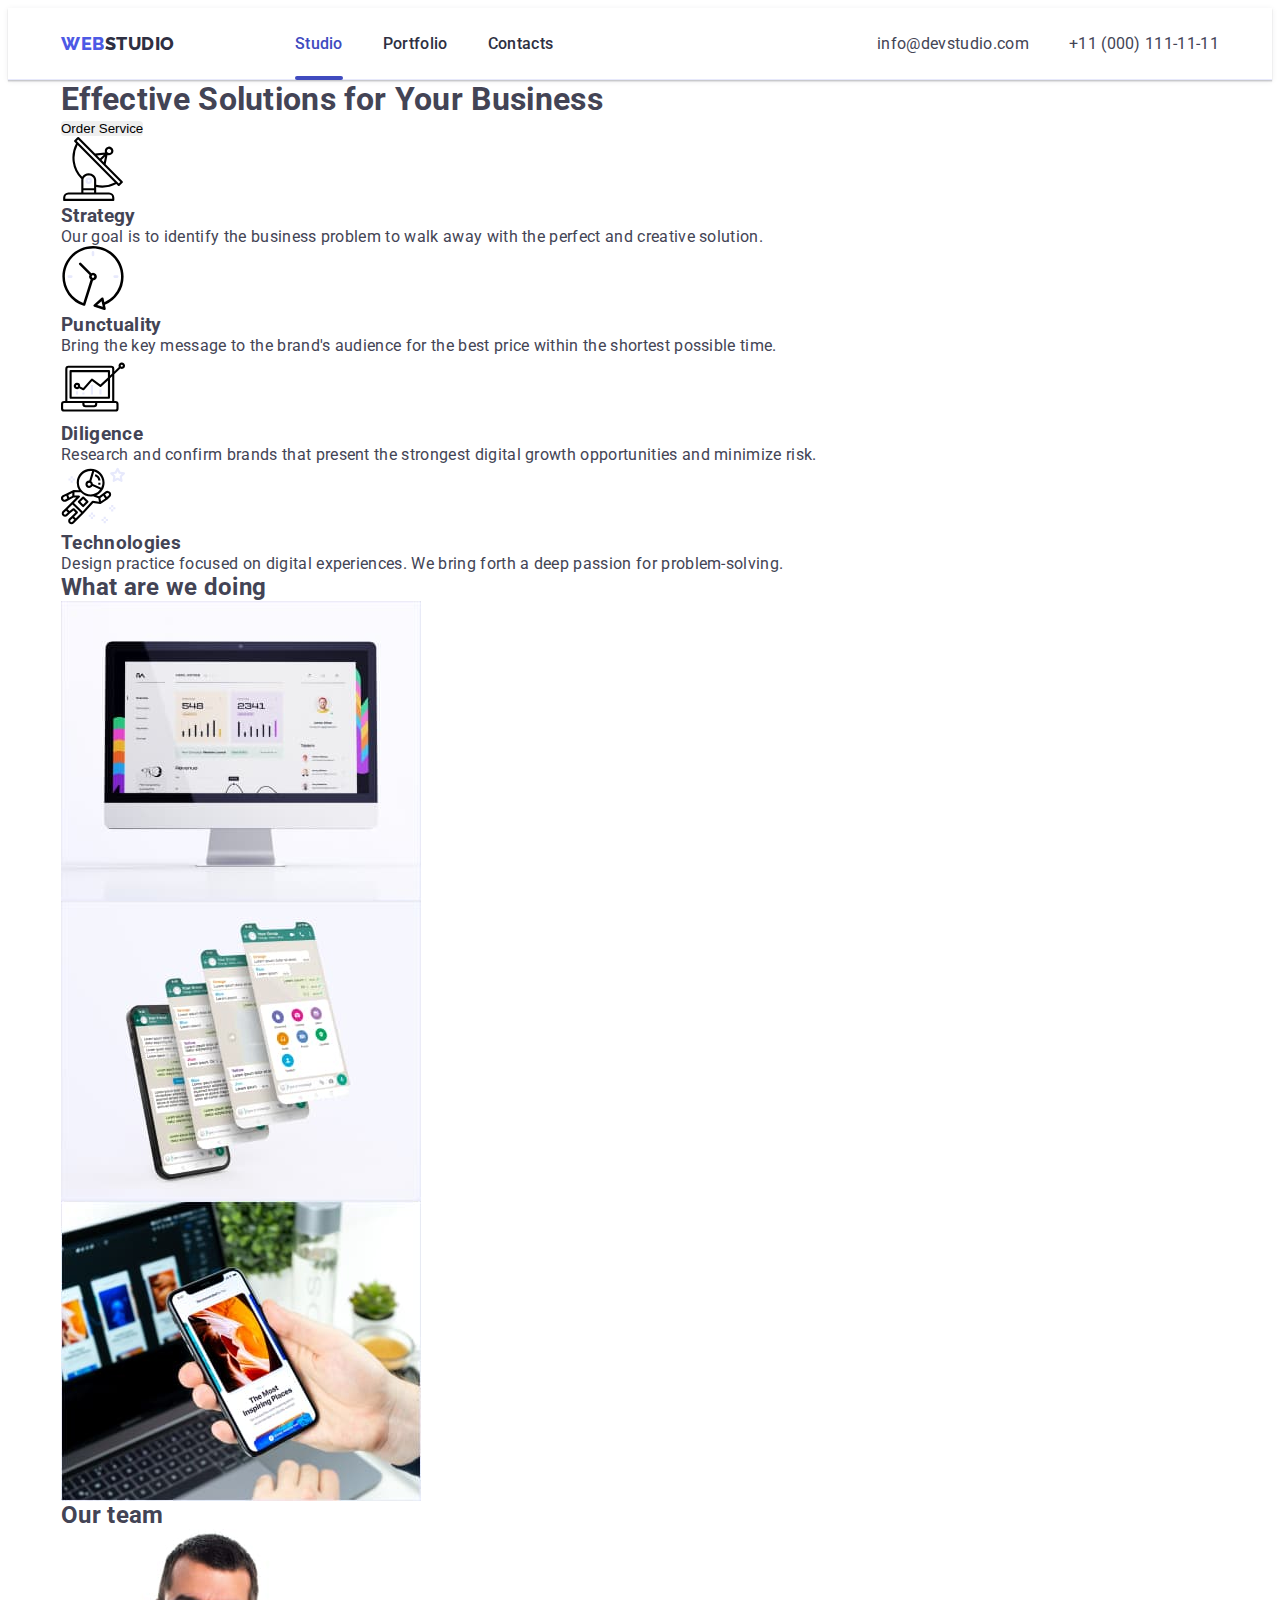
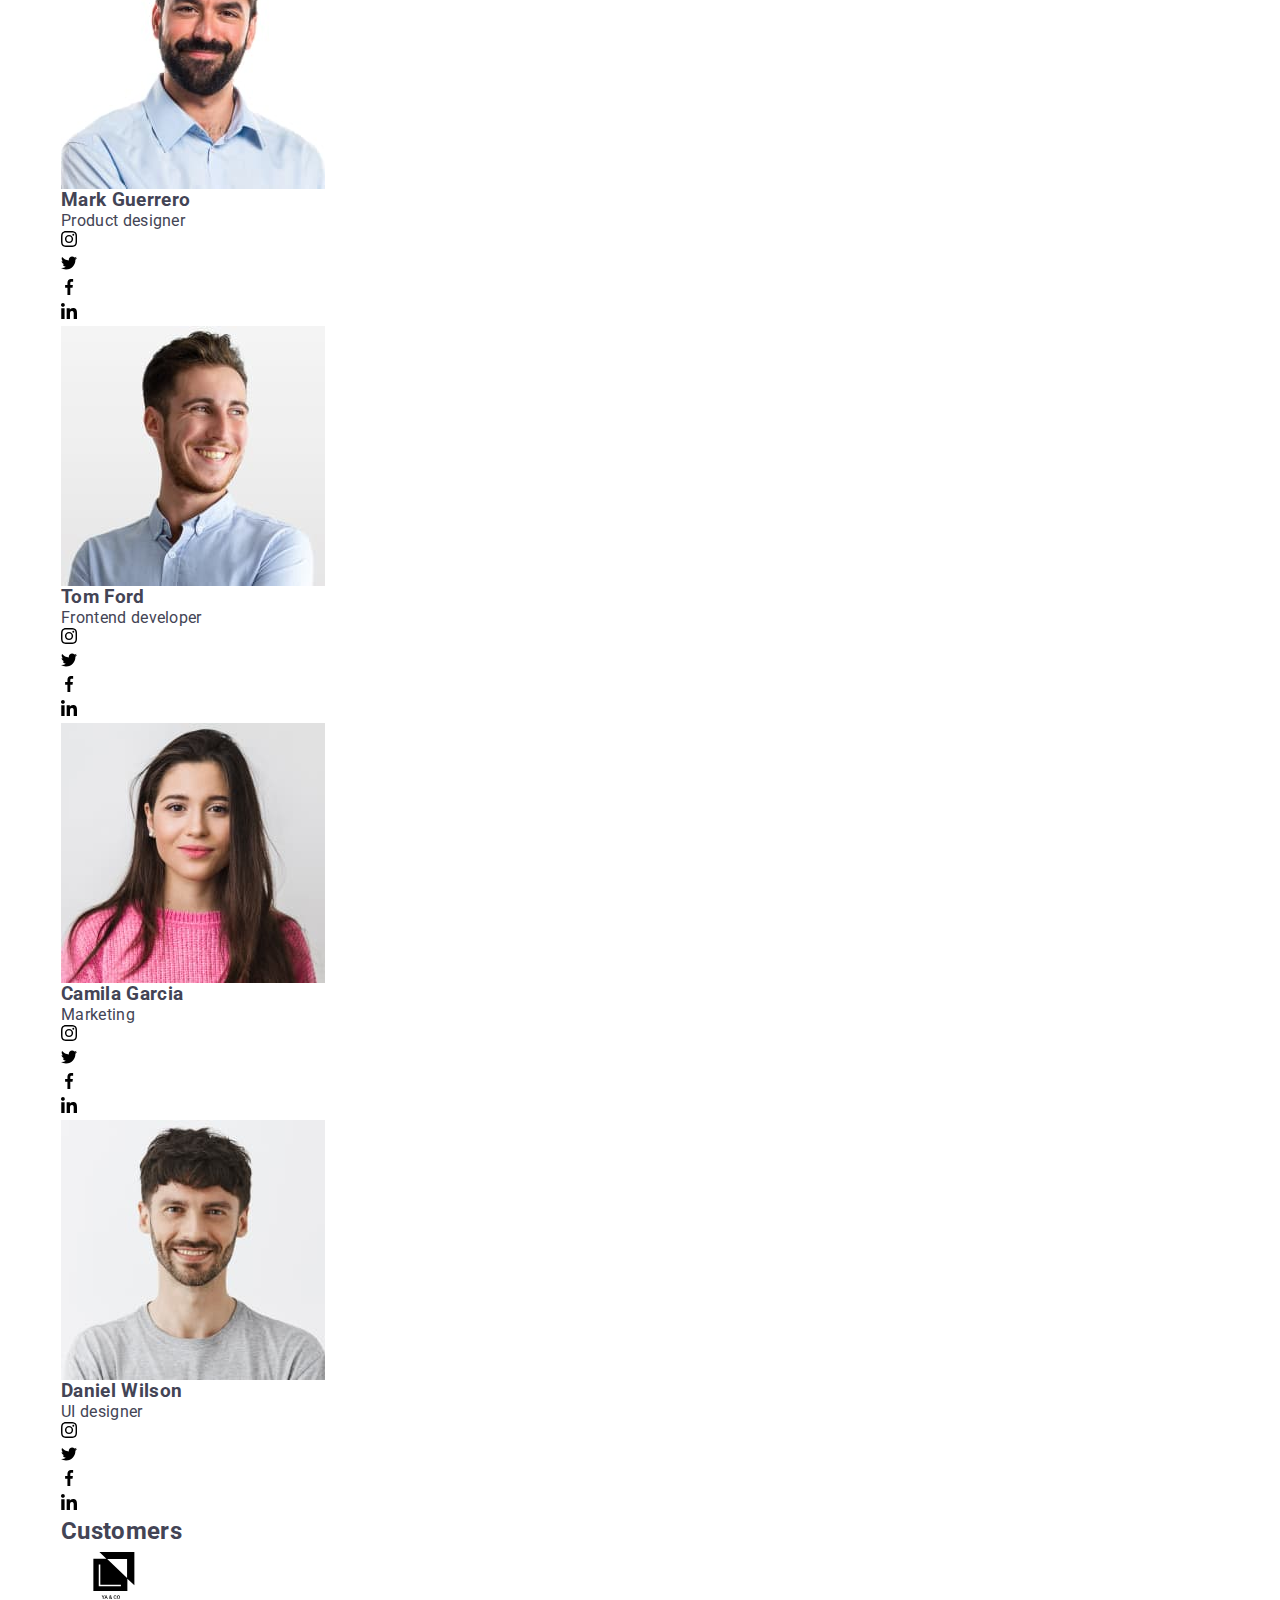
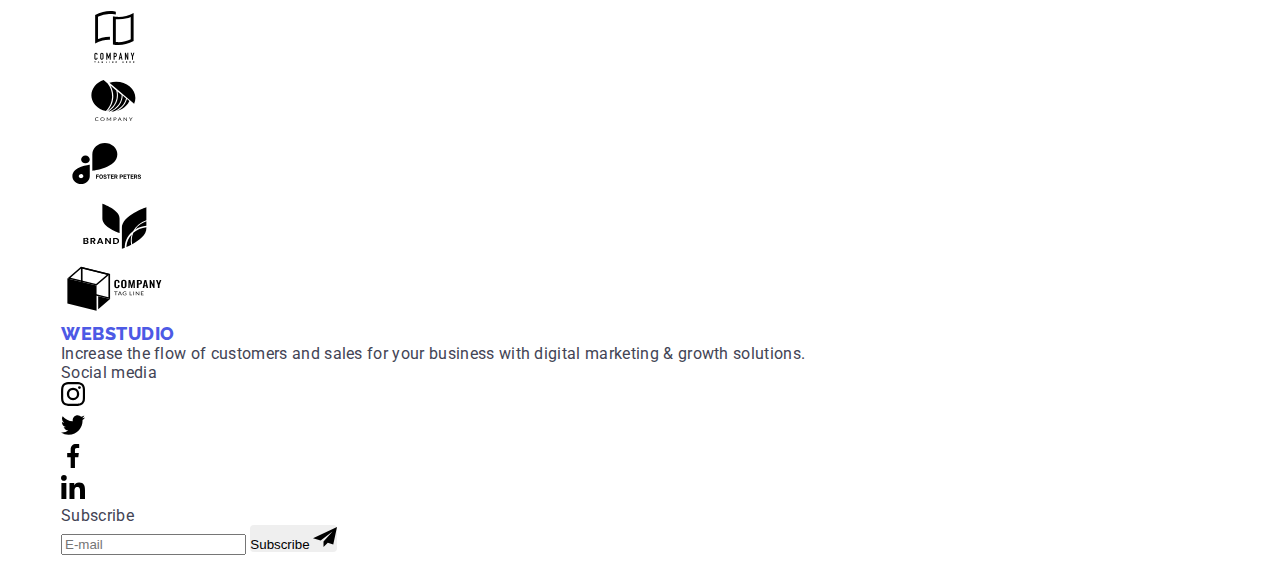
==== index.html @ 2048ad82 "feat: add mobile menu and change styling for header and modal to handle different layouts" ====
<!DOCTYPE html>
<html lang="en">
  <head>
    <meta charset="UTF-8" />
    <meta name="viewport" content="width=device-width, initial-scale=1.0" />
    <title>WebStudio</title>
    <link rel="preconnect" href="https://fonts.googleapis.com" />
    <link rel="preconnect" href="https://fonts.gstatic.com" crossorigin />
    <link
      href="https://fonts.googleapis.com/css2?family=Raleway:wght@800&family=Roboto:wght@400;500;700;900&display=swap"
      rel="stylesheet"
    />
    <link
      rel="stylesheet"
      href="https://cdnjs.cloudflare.com/ajax/libs/modern-normalize/2.0.0/modern-normalize.min.css"
      integrity="sha512-4xo8blKMVCiXpTaLzQSLSw3KFOVPWhm/TRtuPVc4WG6kUgjH6J03IBuG7JZPkcWMxJ5huwaBpOpnwYElP/m6wg=="
      crossorigin="anonymous"
      referrerpolicy="no-referrer"
    />
    <link rel="stylesheet" href="./css/styles.css" />
  </head>
  <body>
    <header class="header">
      <div class="container header-wrapper">
        <nav class="navigation-links">
          <a class="link logo" href="./index.html">
            Web<span class="studio-element">Studio</span>
          </a>
          <ul class="list navigation-menu">
            <li>
              <a class="link navigation-link current-page" href="./index.html">
                Studio
              </a>
            </li>
            <li>
              <a class="link navigation-link" href="./portfolio.html">
                Portfolio
              </a>
            </li>
            <li><a class="link navigation-link" href="#0">Contacts</a></li>
          </ul>
        </nav>
        <address class="address">
          <ul class="list contact-links">
            <li>
              <a class="link contact-link" href="mailto:info@devstudio.com">
                info@devstudio.com
              </a>
            </li>
            <li>
              <a class="link contact-link" href="tel.:+110001111111">
                +11 (000) 111-11-11
              </a>
            </li>
          </ul>
        </address>
        <button
          class="menu-toggle js-open-menu"
          aria-expanded="false"
          aria-controls="mobile-menu"
        >
          <svg class="mobile-menu-open-icon" width="32" height="22">
            <use href="./images/icons.svg#icon-menu-hamburger"></use>
          </svg>
        </button>
      </div>
    </header>
    <main>
      <section class="section hero-section">
        <div class="container">
          <h1 class="hero-heading section-heading">
            Effective Solutions for Your Business
          </h1>
          <button class="btn" type="button" data-modal-open>
            Order Service
          </button>
        </div>
      </section>
      <section class="section strengths-section">
        <div class="container">
          <h2 class="heading section-heading visually-hidden">Our strenghts</h2>
          <ul class="list strengths-list">
            <li class="list-item strengths-list-item">
              <div class="strengths-icon-wrapper">
                <svg class="strengths-icon" width="64" height="64">
                  <use href="./images/icons.svg#icon-antenna"></use>
                </svg>
              </div>
              <h3 class="heading item-heading">Strategy</h3>
              <p class="item-description">
                Our goal is to identify the business problem to walk away with
                the perfect and creative solution.
              </p>
            </li>
            <li class="list-item strengths-list-item">
              <div class="strengths-icon-wrapper">
                <svg class="strengths-icon" width="64" height="64">
                  <use href="./images/icons.svg#icon-clock"></use>
                </svg>
              </div>
              <h3 class="heading item-heading">Punctuality</h3>
              <p class="item-description">
                Bring the key message to the brand's audience for the best price
                within the shortest possible time.
              </p>
            </li>
            <li class="list-item strengths-list-item">
              <div class="strengths-icon-wrapper">
                <svg class="strengths-icon" width="64" height="64">
                  <use href="./images/icons.svg#icon-diagram"></use>
                </svg>
              </div>
              <h3 class="heading item-heading">Diligence</h3>
              <p class="item-description">
                Research and confirm brands that present the strongest digital
                growth opportunities and minimize risk.
              </p>
            </li>
            <li class="list-item strengths-list-item">
              <div class="strengths-icon-wrapper">
                <svg class="strengths-icon" width="64" height="64">
                  <use href="./images/icons.svg#icon-astronaut"></use>
                </svg>
              </div>
              <h3 class="heading item-heading">Technologies</h3>
              <p class="item-description">
                Design practice focused on digital experiences. We bring forth a
                deep passion for problem-solving.
              </p>
            </li>
          </ul>
        </div>
      </section>
      <section class="section work-section">
        <div class="container">
          <h2 class="heading section-heading">What are we doing</h2>
          <ul class="list work-list">
            <li class="list-item work-list-item">
              <img
                class="item-image"
                src="./images/main/1x/screen-with-several-charts.jpg"
                srcset="./images/main/2x/screen-with-several-charts@2x.jpg 2x"
                alt="Screen with several charts"
                width="360"
                height="300"
              />
            </li>
            <li class="list-item work-list-item">
              <img
                class="item-image"
                src="./images/main/1x/phone-app-with-several-screen-variations.jpg"
                srcset="
                  ./images/main/2x/phone-app-with-several-screen-variations@2x.jpg 2x
                "
                alt="Phone app with several screen variations"
                width="360"
                height="300"
              />
            </li>
            <li class="list-item work-list-item">
              <img
                class="item-image"
                src="./images/main/1x/phone-with-open-website-held-by-hand.jpg"
                srcset="
                  ./images/main/2x/phone-with-open-website-held-by-hand@2x.jpg 2x
                "
                alt="Phone with open website held by hand"
                width="360"
                height="300"
              />
            </li>
          </ul>
        </div>
      </section>
      <section class="section team-section" id="team">
        <div class="container">
          <h2 class="heading section-heading">Our team</h2>
          <ul class="list team-list">
            <li class="list-item team-list-item">
              <img
                class="item-image"
                src="./images/main/1x/smiling-beard-man-in-light-blue-shirt.jpg"
                srcset="
                  ./images/main/2x/smiling-beard-man-in-light-blue-shirt@2x.jpg 2x
                "
                alt="Smiling beard man in light blue shirt"
                width="264"
                height="260"
              />
              <div class="item-content">
                <h3 class="heading item-heading">Mark Guerrero</h3>
                <p class="item-role">Product designer</p>
                <ul class="team-social-list">
                  <li class="team-social-list-item">
                    <a class="link team-social-link" href="#0">
                      <svg class="team-social-icon" width="16" height="16">
                        <use href="./images/icons.svg#icon-instagram"></use>
                      </svg>
                    </a>
                  </li>
                  <li class="team-social-list-item">
                    <a class="link team-social-link" href="#0">
                      <svg class="team-social-icon" width="16" height="16">
                        <use href="./images/icons.svg#icon-twitter"></use>
                      </svg>
                    </a>
                  </li>
                  <li class="team-social-list-item">
                    <a class="link team-social-link" href="#0">
                      <svg class="team-social-icon" width="16" height="16">
                        <use href="./images/icons.svg#icon-facebook"></use>
                      </svg>
                    </a>
                  </li>
                  <li class="team-social-list-item">
                    <a class="link team-social-link" href="#0">
                      <svg class="team-social-icon" width="16" height="16">
                        <use href="./images/icons.svg#icon-linkedin"></use>
                      </svg>
                    </a>
                  </li>
                </ul>
              </div>
            </li>
            <li class="list-item team-list-item">
              <img
                class="item-image"
                src="./images/main/1x/smiling-man-in-light-blue-shirt.jpg"
                srcset="
                  ./images/main/2x/smiling-man-in-light-blue-shirt@2x.jpg 2x
                "
                alt="Smiling man in light blue shirt"
                width="264"
                height="260"
              />
              <div class="item-content">
                <h3 class="heading item-heading">Tom Ford</h3>
                <p class="item-role">Frontend developer</p>
                <ul class="team-social-list">
                  <li class="team-social-list-item">
                    <a class="link team-social-link" href="#0">
                      <svg class="team-social-icon" width="16" height="16">
                        <use href="./images/icons.svg#icon-instagram"></use>
                      </svg>
                    </a>
                  </li>
                  <li class="team-social-list-item">
                    <a class="link team-social-link" href="#0">
                      <svg class="team-social-icon" width="16" height="16">
                        <use href="./images/icons.svg#icon-twitter"></use>
                      </svg>
                    </a>
                  </li>
                  <li class="team-social-list-item">
                    <a class="link team-social-link" href="#0">
                      <svg class="team-social-icon" width="16" height="16">
                        <use href="./images/icons.svg#icon-facebook"></use>
                      </svg>
                    </a>
                  </li>
                  <li class="team-social-list-item">
                    <a class="link team-social-link" href="#0">
                      <svg class="team-social-icon" width="16" height="16">
                        <use href="./images/icons.svg#icon-linkedin"></use>
                      </svg>
                    </a>
                  </li>
                </ul>
              </div>
            </li>
            <li class="list-item team-list-item">
              <img
                class="item-image"
                src="./images/main/1x/smiling-woman-in-pink-sweater.jpg"
                srcset="
                  ./images/main/2x/smiling-woman-in-pink-sweater@2x.jpg 2x
                "
                alt="Smiling woman in pink sweater"
                width="264"
                height="260"
              />
              <div class="item-content">
                <h3 class="heading item-heading">Camila Garcia</h3>
                <p class="item-role">Marketing</p>
                <ul class="team-social-list">
                  <li class="team-social-list-item">
                    <a class="link team-social-link" href="#0">
                      <svg class="team-social-icon" width="16" height="16">
                        <use href="./images/icons.svg#icon-instagram"></use>
                      </svg>
                    </a>
                  </li>
                  <li class="team-social-list-item">
                    <a class="link team-social-link" href="#0">
                      <svg class="team-social-icon" width="16" height="16">
                        <use href="./images/icons.svg#icon-twitter"></use>
                      </svg>
                    </a>
                  </li>
                  <li class="team-social-list-item">
                    <a class="link team-social-link" href="#0">
                      <svg class="team-social-icon" width="16" height="16">
                        <use href="./images/icons.svg#icon-facebook"></use>
                      </svg>
                    </a>
                  </li>
                  <li class="team-social-list-item">
                    <a class="link team-social-link" href="#0">
                      <svg class="team-social-icon" width="16" height="16">
                        <use href="./images/icons.svg#icon-linkedin"></use>
                      </svg>
                    </a>
                  </li>
                </ul>
              </div>
            </li>
            <li class="list-item team-list-item">
              <img
                class="item-image"
                src="./images/main/1x/smiling-man-in-gray-tshirt.jpg"
                srcset="./images/main/2x/smiling-man-in-gray-tshirt@2x.jpg 2x"
                alt="Smiling man in gray t-shirt"
                width="264"
                height="260"
              />
              <div class="item-content">
                <h3 class="heading item-heading">Daniel Wilson</h3>
                <p class="item-role">UI designer</p>
                <ul class="team-social-list">
                  <li class="team-social-list-item">
                    <a class="link team-social-link" href="#0">
                      <svg class="team-social-icon" width="16" height="16">
                        <use href="./images/icons.svg#icon-instagram"></use>
                      </svg>
                    </a>
                  </li>
                  <li class="team-social-list-item">
                    <a class="link team-social-link" href="#0">
                      <svg class="team-social-icon" width="16" height="16">
                        <use href="./images/icons.svg#icon-twitter"></use>
                      </svg>
                    </a>
                  </li>
                  <li class="team-social-list-item">
                    <a class="link team-social-link" href="#0">
                      <svg class="team-social-icon" width="16" height="16">
                        <use href="./images/icons.svg#icon-facebook"></use>
                      </svg>
                    </a>
                  </li>
                  <li class="team-social-list-item">
                    <a class="link team-social-link" href="#0">
                      <svg class="team-social-icon" width="16" height="16">
                        <use href="./images/icons.svg#icon-linkedin"></use>
                      </svg>
                    </a>
                  </li>
                </ul>
              </div>
            </li>
          </ul>
        </div>
      </section>
      <section class="section customers-section">
        <div class="container">
          <h2 class="heading section-heading">Customers</h2>
          <ul class="list customers-list">
            <li class="customers-list-item">
              <a class="link customer-link" href="#0">
                <svg class="customer-icon" width="104" height="56">
                  <use href="./images/icons.svg#icon-logo-1"></use>
                </svg>
              </a>
            </li>
            <li class="customers-list-item">
              <a class="link customer-link" href="#0">
                <svg class="customer-icon" width="104" height="56">
                  <use href="./images/icons.svg#icon-logo-2"></use>
                </svg>
              </a>
            </li>
            <li class="customers-list-item">
              <a class="link customer-link" href="#0">
                <svg class="customer-icon" width="104" height="56">
                  <use href="./images/icons.svg#icon-logo-3"></use>
                </svg>
              </a>
            </li>
            <li class="customers-list-item">
              <a class="link customer-link" href="#0">
                <svg class="customer-icon" width="104" height="56">
                  <use href="./images/icons.svg#icon-logo-4"></use>
                </svg>
              </a>
            </li>
            <li class="customers-list-item">
              <a class="link customer-link" href="#0">
                <svg class="customer-icon" width="104" height="56">
                  <use href="./images/icons.svg#icon-logo-5"></use>
                </svg>
              </a>
            </li>
            <li class="customers-list-item">
              <a class="link customer-link" href="#0">
                <svg class="customer-icon" width="104" height="56">
                  <use href="./images/icons.svg#icon-logo-6"></use>
                </svg>
              </a>
            </li>
          </ul>
        </div>
      </section>
    </main>
    <footer class="footer">
      <div class="container footer-wrapper">
        <div class="footer-brand-info">
          <a class="link logo" href="./index.html"
            >Web<span class="studio-element">Studio</span>
          </a>
          <p class="footer-text footer-text-brand-info">
            Increase the flow of customers and sales for your business with
            digital marketing & growth solutions.
          </p>
        </div>
        <div class="footer-social-media">
          <p class="footer-text footer-text-title">Social media</p>
          <ul class="footer-social-list">
            <li class="footer-social-list-item">
              <a class="link footer-social-link" href="#0">
                <svg class="footer-social-icon" width="24" height="24">
                  <use href="./images/icons.svg#icon-instagram"></use>
                </svg>
              </a>
            </li>
            <li class="footer-social-list-item">
              <a class="link footer-social-link" href="#0">
                <svg class="footer-social-icon" width="24" height="24">
                  <use href="./images/icons.svg#icon-twitter"></use>
                </svg>
              </a>
            </li>
            <li class="footer-social-list-item">
              <a class="link footer-social-link" href="#0">
                <svg class="footer-social-icon" width="24" height="24">
                  <use href="./images/icons.svg#icon-facebook"></use>
                </svg>
              </a>
            </li>
            <li class="footer-social-list-item">
              <a class="link footer-social-link" href="#0">
                <svg class="footer-social-icon" width="24" height="24">
                  <use href="./images/icons.svg#icon-linkedin"></use>
                </svg>
              </a>
            </li>
          </ul>
        </div>
        <form class="subscribe-form" name="subscribe-form">
          <label
            class="subscribe-label footer-text footer-text-title"
            for="subscribe-email"
          >
            Subscribe
          </label>
          <div class="subscribe-wrapper">
            <input
              class="subscribe-input"
              type="email"
              name="email"
              id="subscribe-email"
              placeholder="E-mail"
              required
            />
            <button class="btn subscribe-btn" type="submit">
              <span>Subscribe</span>
              <svg class="subscribe-icon" width="24" height="24">
                <use href="./images/icons.svg#icon-subscribe"></use>
              </svg>
            </button>
          </div>
        </form>
      </div>
    </footer>

    <div class="menu-container js-menu-container">
      <button
        class="menu-toggle js-close-menu btn close-btn mobile-menu-close-btn"
      >
        <svg class="mobile-menu-close-icon" width="8" height="8">
          <use href="./images/icons.svg#icon-close"></use>
        </svg>
      </button>
      <nav class="navigation-links">
        <ul class="list navigation-menu">
          <li>
            <a class="link navigation-link current-page" href="./index.html">
              Studio
            </a>
          </li>
          <li>
            <a class="link navigation-link" href="./portfolio.html">
              Portfolio
            </a>
          </li>
          <li><a class="link navigation-link" href="#0">Contacts</a></li>
        </ul>
      </nav>
      <address class="address">
        <ul class="list contact-links">
          <li>
            <a class="link contact-link phone-link" href="tel.:+110001111111">
              +11 (000) 111-11-11
            </a>
          </li>
          <li>
            <a
              class="link contact-link email-link"
              href="mailto:info@devstudio.com"
            >
              info@devstudio.com
            </a>
          </li>
        </ul>
      </address>
      <ul class="mobile-menu-social-list">
        <li class="mobile-menu-social-list-item">
          <a class="link social-link mobile-menu-social-link" href="#0">
            <svg
              class="social-icon mobile-menu-social-icon"
              width="24"
              height="24"
            >
              <use href="./images/icons.svg#icon-instagram"></use>
            </svg>
          </a>
        </li>
        <li class="team-social-list-item">
          <a class="link social-link mobile-menu-social-lin" href="#0">
            <svg
              class="social-icon mobile-menu-social-icon"
              width="24"
              height="24"
            >
              <use href="./images/icons.svg#icon-twitter"></use>
            </svg>
          </a>
        </li>
        <li class="team-social-list-item">
          <a class="link social-link mobile-menu-social-lin" href="#0">
            <svg
              class="social-icon mobile-menu-social-icon"
              width="24"
              height="24"
            >
              <use href="./images/icons.svg#icon-facebook"></use>
            </svg>
          </a>
        </li>
        <li class="team-social-list-item">
          <a class="link social-link mobile-menu-social-lin" href="#0">
            <svg
              class="social-icon mobile-menu-social-icon"
              width="24"
              height="24"
            >
              <use href="./images/icons.svg#icon-linkedin"></use>
            </svg>
          </a>
        </li>
      </ul>
    </div>

    <div class="backdrop is-hidden" data-modal>
      <div class="modal">
        <button class="btn close-btn modal-close-btn" data-modal-close>
          <svg class="close-icon modal-close-icon" width="8" height="8">
            <use href="./images/icons.svg#icon-close"></use>
          </svg>
        </button>
        <div class="modal-wrapper">
          <p class="modal-title">
            Leave your contacts and we will call you back
          </p>
          <form class="order-form" name="order-form">
            <div class="order-form-inputs">
              <label
                class="order-form-label order-form-input-label"
                for="order-form-username"
              >
                Name
                <div class="order-form-input-wrapper">
                  <input
                    class="order-form-input"
                    type="text"
                    name="username"
                    id="order-form-username"
                    required
                  />
                  <svg class="order-form-input-icon" width="18" height="18">
                    <use href="./images/icons.svg#icon-person"></use>
                  </svg>
                </div>
              </label>
              <label
                class="order-form-label order-form-input-label"
                for="order-form-phone"
              >
                Phone
                <div class="order-form-input-wrapper">
                  <input
                    class="order-form-input"
                    type="tel"
                    name="phone"
                    id="order-form-phone"
                    pattern="^\+?(\s?\d{2,12}){1,4}$"
                    required
                  />
                  <svg class="order-form-input-icon" width="18" height="24">
                    <use href="./images/icons.svg#icon-phone"></use>
                  </svg>
                </div>
              </label>
              <label
                class="order-form-label order-form-input-label"
                for="order-form-email"
              >
                Email
                <div class="order-form-input-wrapper">
                  <input
                    class="order-form-input"
                    type="email"
                    name="email"
                    id="order-form-email"
                    required
                  />
                  <svg class="order-form-input-icon" width="18" height="24">
                    <use href="./images/icons.svg#icon-email"></use>
                  </svg>
                </div>
              </label>
              <label
                class="order-form-label order-form-input-label"
                for="order-form-comment"
              >
                Comment
                <textarea
                  class="order-form-input order-form-input-textarea"
                  name="comment"
                  id="order-form-comment"
                  placeholder="Text input"
                ></textarea>
              </label>
            </div>
            <div class="order-form-accept-policy-wrapper">
              <label
                class="order-form-label order-form-accept-policy-label"
                for="order-form-accept-policy"
              >
                <input
                  class="order-form-accept-policy-input"
                  type="checkbox"
                  name="accept-policy"
                  id="order-form-accept-policy"
                  required
                />
                <svg
                  class="order-form-accept-policy-icon"
                  width="16"
                  height="16"
                >
                  <use href="./images/icons.svg#icon-checkbox"></use>
                </svg>
              </label>
              <span class="order-form-accept-policy-text">
                I accept the terms and conditions of the
                <a class="link accept-policy-link" href="#0">
                  Privacy Policy
                </a>
              </span>
            </div>
            <button class="btn order-form-send-btn" type="submit">
              <span class="order-form-send-btn-text">Send</span>
            </button>
          </form>
        </div>
      </div>
    </div>

    <script defer src="js/mobile-menu.js"></script>
    <script src="./js/modal.js"></script>
  </body>
</html>
---- css/styles.css ----
:root {
  --color-primary-brand: #4d5ae5;
  --color-pressed-state: #404bbf;
  --color-dark: #2e2f42;
  --color-light-dark: #2e2f421a;
  --color-success: #31d0aa;
  --color-text: #434455;
  --color-subtle-text: #8e8f99;
  --color-accent: #e7e9fc;
  --color-light-accent: #e7e9fc1a;
  --color-light: #f4f4fd;
  --color-modal-overlay: #2e2f4266;
  --color-hero-background: #2e2f42b2;
  --color-white: #fff;
  --color-modal-background: #fcfcfc;

  --font-family-logo: "Raleway", sans-serif;
  --font-family-text: "Roboto", sans-serif;

  --font-size-text: 16px;
  --font-size-logo: 18px;
  --font-size-hero-heading: 56px;
  --font-size-section-heading: 36px;
  --font-size-item-heading: 20px;
  --font-size-small: 12px;

  --font-weight-logo: 800;
  --font-weight-hero-heading: 700;
  --font-weight-section-heading: 700;
  --font-weight-item-heading: 500;

  --line-height-text: 1.5;
  --line-height-logo: 1.17;
  --line-height-hero-heading: 1.07;
  --line-height-section-heading: 1.11;
  --line-height-item-heading: 1.2;
  --line-height-subscribe-input: 2;
  --line-height-order-form-label: 1.17;

  --letter-spacing-text: 0.02em;
  --letter-spacing-logo: 0.03em;
  --letter-spacing-button: 0.04em;
  --letter-spacing-small: 0.04em;

  --text-transform-logo: uppercase;
  --text-transform-heading: capitalize;
  --text-transform-button: capitalize;
  --text-transform-item-role: capitalize;

  --list-item-gap: 24px;
  --footer-list-item-gap: 16px;
  --list-item-content-gap: 8px;

  --transition-general-duration: 250ms;
  --transition-general-function: cubic-bezier(0.4, 0, 0.2, 1);

  --transition-general: var(--transition-general-duration)
    var(--transition-general-function);
}

body {
  font-family: var(--font-family-text);
  color: var(--color-text);
  background-color: var(--color-white);
  letter-spacing: var(--letter-spacing-text);
}

h1,
h2,
h3,
h4,
h5,
h6,
p,
ul {
  margin: 0;
  padding: 0;
  border: 0;
}

img {
  display: block;
  height: auto;
}

button {
  cursor: pointer;
  border: none;
  border-radius: 4px;
  padding: 0;
  margin: 0;
}

ul,
ol,
menu {
  list-style: none;
  margin: 0;
  padding-left: 0;
}

a {
  text-decoration: none;
}

@property --color-main {
  syntax: "<color>";
  inherits: true;
  initial-value: #000;
}

.visually-hidden {
  position: absolute;
  width: 1px;
  height: 1px;
  margin: -1px;
  border: 0;
  padding: 0;

  white-space: nowrap;
  clip-path: inset(100%);
  clip: rect(0 0 0 0);
  overflow: hidden;
}

.container {
  max-width: 428px;
  margin: 0 auto;
  padding: 0 15px;
}

.container .social-link:hover,
.container .social-link:focus,
.container .social-link:active {
  background-color: var(--color-pressed-state);
}

.menu-container {
  position: fixed;
  top: 0;
  left: 0;
  width: 100vw;
  height: 100vh;
  padding: 80px 40px 40px;
  background-color: var(--color-white);
  z-index: 999;
  translate: 100%;
  transition: translate var(--transition-general);
}

.menu-container.is-open {
  translate: 0;
}

.header > .header-wrapper {
  display: flex;
  align-items: center;
}

.header {
  border-bottom: 1px solid var(--color-accent);
  box-shadow: 0px 1px 6px 0px #2e2f4214, 0px 1px 1px 0px #2e2f4229,
    0px 2px 1px 0px #2e2f4214;
}

.link {
  color: var(--color-text);
  text-decoration: none;
  line-height: var(--line-height-text);
  transition: color var(--transition-general);
}

.link:hover,
.link:focus,
.link:active {
  color: var(--color-pressed-state);
}

.navigation-link {
  color: var(--color-dark);
  letter-spacing: var(--letter-spacing-text);
}

.header-wrapper .link.navigation-link.current-page::after {
  content: "";
  position: absolute;
  width: 100%;
  height: 4px;
  bottom: -24px;
  left: 0;
  background-color: var(--color-pressed-state);
  border-radius: 2px;
  pointer-events: none;
}

.header-wrapper > .navigation-links {
  display: flex;
  gap: 120px;
  align-items: center;
  padding: 24px 0 23px;
}

.header-wrapper > .navigation-links > .navigation-menu {
  display: none;
  gap: 40px;
}

.address {
  font-style: normal;
}

.header-wrapper .address {
  display: none;
  margin-left: auto;
}

.header-wrapper > .address > .contact-links {
  display: flex;
  flex-direction: column;
  gap: 12px;
}

.contact-link {
  letter-spacing: var(--letter-spacing-text);
}

.logo {
  font-family: var(--font-family-logo);
  font-size: var(--font-size-logo);
  font-weight: var(--font-weight-logo);
  line-height: var(--line-height-logo);
  letter-spacing: var(--letter-spacing-logo);
  text-transform: var(--text-transform-logo);
  color: var(--color-primary-brand);
}

.header .logo > .studio-element {
  color: var(--color-dark);
}

.link.navigation-link.current-page {
  position: relative;
  display: block;
  color: var(--color-pressed-state);
}

.header-wrapper .menu-toggle {
  margin-left: auto;
  background-color: transparent;
  --color-main: var(--color-dark);
}

.header-wrapper .menu-toggle:hover,
.header-wrapper .menu-toggle:focus {
  background-color: transparent;
}

.btn.close-btn {
  position: absolute;
  display: flex;
  width: 24px;
  height: 24px;
  top: 24px;
  right: 24px;
  justify-content: center;
  align-items: center;
  background-color: var(--color-accent);
  border: 1px solid #0000001a;
  border-radius: 50%;
  --color-main: var(--color-dark);
  transition: background-color var(--transition-general),
    --color-main var(--transition-general);
}

.menu-container .mobile-menu-close-btn {
  background-color: var(--color-light-accent);
  border: 1px solid var(--color-light-dark);
  border-radius: 50%;
  --color-main: var(--color-dark);
}

.modal .modal-close-btn {
  background-color: var(--color-accent);
  border: 1px solid #0000001a;
  border-radius: 50%;
  --color-main: var(--color-dark);
}

.btn.close-btn:hover,
.btn.close-btn:focus,
.btn.close-btn:active {
  background-color: var(--color-pressed-state);
  --color-main: var(--color-white);
}

.menu-container .navigation-links {
  margin-bottom: 284px;
}

.menu-container .navigation-menu {
  display: flex;
  flex-direction: column;
  gap: 40px;
}

.menu-container .navigation-link {
  font-size: var(--font-size-section-heading);
  font-weight: var(--font-weight-section-heading);
  line-height: var(--line-height-section-heading);
}

.menu-container .address {
  margin-bottom: 48px;
}

.menu-container .contact-links {
  display: flex;
  flex-direction: column;
  gap: 40px;
}

.menu-container .phone-link {
  font-size: var(--font-size-section-heading);
  font-weight: var(--font-weight-section-heading);
  line-height: var(--line-height-section-heading);
  color: var(--color-primary-brand);
}

.menu-container .phone-link:hover,
.menu-container .phone-link:focus,
.menu-container .phone-link:active {
  color: var(--color-pressed-state);
}

.menu-container .email-link {
  font-size: var(--font-size-item-heading);
  font-weight: var(--font-weight-item-heading);
  line-height: var(--line-height-item-heading);
}

.menu-container .mobile-menu-social-list {
  display: flex;
  gap: 56px;
}

.link.social-link {
  display: flex;
  width: 40px;
  height: 40px;
  background-color: var(--color-primary-brand);
  justify-content: center;
  align-items: center;
  border-radius: 50%;
  --color-main: var(--color-light);
  transition: background-color var(--transition-general);
}

.link.social-link:hover,
.link.social-link:focus,
.link.social-link:active {
  background-color: var(--color-pressed-state);
}

.backdrop {
  position: fixed;
  width: 100%;
  height: 100%;
  left: 0;
  top: 0;
  background-color: var(--color-modal-overlay);
  transition: scale var(--transition-general), opacity var(--transition-general);
}

.modal {
  position: absolute;
  width: 95%;
  min-width: 255px;
  max-width: 428px;
  left: 50%;
  top: 50%;
  translate: -50% -50%;
  background-color: var(--color-modal-background);
  border-radius: 4px;
  box-shadow: 0px 2px 1px 0px #00000033, 0px 1px 3px 0px #0000001f,
    0px 1px 1px 0px #00000024;
}

.modal > .modal-wrapper {
  padding: 72px 24px 24px;
}

 .modal-wrapper > .modal-title {
  color: var(--color-dark);
  font-size: var(--font-family-text);
  font-weight: var(--font-weight-item-heading);
  line-height: var(--line-height-text);
  letter-spacing: var(--letter-spacing-text);
  text-align: center;
  margin-bottom: 16px;
}

.modal-wrapper > .order-form > .order-form-inputs {
  display: flex;
  flex-direction: column;
  gap: 8px;
}

.order-form .order-form-label {
  color: var(--color-subtle-text);
  font-size: var(--font-size-small);
  line-height: var(--line-height-order-form-label);
  letter-spacing: var(--letter-spacing-small);
}

.order-form .order-form-input-label {
  display: flex;
  flex-direction: column;
  gap: 4px;
}

.order-form .order-form-input-label > .order-form-input-wrapper {
  position: relative;
}

.order-form .order-form-input {
  width: 100%;
  height: 40px;
  padding-left: 38px;
  color: var(--color-dark);
  font-size: var(--font-size-small);
  line-height: var(--line-height-order-form-label);
  letter-spacing: var(--letter-spacing-small);
  outline: none;
  border-radius: 4px;
  border: 1px solid var(--navyblue-modal, rgba(46, 47, 66, 0.4));
  transition: border-color var(--transition-general);
}

.order-form-input-wrapper > .order-form-input-icon {
  position: absolute;
  top: 50%;
  left: 16px;
  translate: 0 -50%;
  --color-main: var(--color-dark);
  transition: --color-main var(--transition-general);
}

.order-form-inputs .order-form-input::placeholder {
  color: var(--color-subtle-text);
  opacity: 0.5;
}

.order-form-input.order-form-input-textarea {
  height: 120px;
  padding: 8px 16px;
  resize: none;
}

.order-form .order-form-input:focus {
  border-color: var(--color-primary-brand);
  --color-main: var(--color-primary-brand);
}

.order-form-input-wrapper .order-form-input:focus + .order-form-input-icon {
  --color-main: var(--color-primary-brand);
}

.order-form > .order-form-accept-policy-wrapper {
  color: var(--color-subtle-text);
  font-size: var(--font-size-small);
  line-height: var(--line-height-order-form-label);
  letter-spacing: var(--letter-spacing-small);
  position: relative;
  margin-top: 16px;
  margin-bottom: 24px;
  display: flex;
  gap: 8px;
  align-items: center;
}

.order-form .order-form-accept-policy-label > .order-form-accept-policy-input {
  display: block;
  outline: none;
  appearance: none;
  border-radius: 1.5px;
  border: 1px solid var(--color-modal-overlay);
  width: 16px;
  height: 16px;
  transition: background-color var(--transition-general),
    border-color var(--transition-general);
}

.order-form
  .order-form-accept-policy-label
  > .order-form-accept-policy-input:focus {
  border-color: var(--color-pressed-state);
}

.order-form
  .order-form-accept-policy-label
  > .order-form-accept-policy-input:checked {
  background-color: var(--color-pressed-state);
  border-color: var(--color-pressed-state);
}

.order-form .order-form-accept-policy-label > .order-form-accept-policy-icon {
  position: absolute;
  top: 50%;
  left: 0;
  translate: 0 -50%;
  --color-main: var(--color-white);
  opacity: 0;
  transition: opacity var(--transition-general);
}

.order-form
  .order-form-accept-policy-label
  > .order-form-accept-policy-input:checked
  + .order-form-accept-policy-icon {
  opacity: 1;
}

.order-form .order-form-accept-policy-label > .order-form-accept-policy-text {
  pointer-events: none;
}

.order-form-accept-policy-wrapper
  > .order-form-accept-policy-text
  .accept-policy-link {
  pointer-events: all;
  text-decoration: underline;
  color: var(--color-primary-brand);
}

.order-form-accept-policy-wrapper
  > .order-form-accept-policy-text
  .accept-policy-link:hover,
.order-form-accept-policy-wrapper
  > .order-form-accept-policy-text
  .accept-policy-link:focus,
.order-form-accept-policy-wrapper
  > .order-form-accept-policy-text
  .accept-policy-link:active {
  color: var(--color-pressed-state);
}

.order-form .btn {
  display: block;
  color: var(--color-white);
  background-color: var(--color-primary-brand);
  padding: 16px 32px;
  margin: 0 auto;
  box-shadow: 0px 4px 4px 0px #00000026;
}

.order-form .btn:hover,
.order-form .btn:focus,
.order-form .btn:active {
  background-color: var(--color-pressed-state);
}

.order-form .order-form-send-btn-text {
  display: block;
  width: 105px;
}

.is-hidden {
  scale: 0;
  opacity: 0;
  visibility: hidden;
  pointer-events: none;
}

@media screen and (width < 428px) {
  .menu-container .mobile-menu-social-list {
    justify-content: space-between;
  }
}

@media screen and (width >= 768px) {
  .container {
    max-width: 768px;
  }

  .header-wrapper > .navigation-links > .navigation-menu {
    display: flex;
  }

  .navigation-link {
    font-size: var(--font-size-text);
    font-weight: var(--font-weight-item-heading);
  }

  .header-wrapper .address {
    display: block;
  }

  .header-wrapper .menu-toggle {
    display: none;
  }
}

@media screen and (768px <= width < 1158px) {
  .contact-link {
    font-size: var(--font-size-small);
    line-height: var(--line-height-logo);
    letter-spacing: var(--letter-spacing-small);
  }
}

@media screen and (width >= 1158px) {
  .container {
    max-width: 1158px;
  }

  .contact-link {
    font-size: var(--font-size-text);
  }

  .header-wrapper > .address > .contact-links {
    display: flex;
    flex-direction: row;
    gap: 40px;
  }

  .modal {
    width: 408px;
  }
}

/* 
.section {
  padding-top: 120px;
  padding-bottom: 120px; 
}

.strengths-section .strengths-list {
  display: flex;
  /* gap: var(--list-item-gap);
  justify-content: center;
  align-items: center;
  flex-wrap: wrap;
}

.strengths-list > .strengths-list-item {
  display: flex;
  flex-direction: column;
  gap: var(--list-item-content-gap);
  flex-basis: calc((100% - 3 * var(--list-item-gap)) / 4);
}
 */

/* .strengths-icon-wrapper {
  width: 264px;
  height: 112px;
  background-color: var(--color-light);
  border-radius: 4px;
  display: flex;
  justify-content: center;
  align-items: center;
  --color-main: var(--color-dark);
  --color-accent: var(--color-primary-brand);
} */
/* 
.work-section .work-list {
  display: flex;
  gap: var(--list-item-gap);
  justify-content: center;
  align-items: center;
  flex-wrap: wrap;
}

.work-list > .work-list-item {
  flex-basis: calc((100% - 2 * var(--list-item-gap)) / 3);
}

.team-section .team-list {
  display: flex;
  gap: var(--list-item-gap);
  justify-content: center;
  align-items: center;
  flex-wrap: wrap;
}

.team-list > .team-list-item {
  display: flex;
  flex-direction: column;
  gap: var(--list-item-content-gap);
  flex-basis: calc((100% - 3 * var(--list-item-gap)) / 4);
  border-radius: 0px 0px 4px 4px;
  box-shadow: 0px 2px 1px 0px #2e2f4214, 0px 1px 1px 0px #2e2f4229,
    0px 1px 6px 0px #2e2f4214;
}

.team-list > .team-list-item .item-content {
  display: flex;
  flex-direction: column;
  align-items: center;
  gap: var(--list-item-content-gap);
  padding: 32px 16px;
}

.team-social-list {
  display: flex;
  gap: var(--list-item-gap);
}

.link.team-social-link {
  display: flex;
  width: 40px;
  height: 40px;
  background-color: var(--color-primary-brand);
  justify-content: center;
  align-items: center;
  border-radius: 50%;
  --color-main: var(--color-light);
  transition: background-color var(--transition-general);
}

.link.team-social-link:hover,
.link.team-social-link:focus,
.link.team-social-link:active {
  background-color: var(--color-pressed-state);
}

.customers-list {
  display: flex;
  flex-wrap: wrap;
  justify-content: center;
  gap: var(--list-item-gap);
}

.link.customer-link {
  display: flex;
  width: 168px;
  height: 88px;
  justify-content: center;
  align-items: center;
  border-radius: 4px;
  border: 1px solid var(--color-subtle-text);
  --color-main: var(--color-subtle-text);
  transition: border-color var(--transition-general),
    --color-main var(--transition-general);
}

.link.customer-link:hover,
.link.customer-link:focus,
.link.customer-link:active {
  border-color: var(--color-pressed-state);
  --color-main: var(--color-pressed-state);
}

.portfolio-section .portfolio-filter-list {
  display: flex;
  gap: var(--list-item-gap);
  justify-content: center;
  flex-wrap: wrap;
  margin-bottom: 72px;
}

.portfolio-section .portfolio-list {
  display: flex;
  column-gap: var(--list-item-gap);
  row-gap: calc(2 * var(--list-item-gap));
  justify-content: center;
  align-items: center;
  flex-wrap: wrap;
}

.portfolio-list > .portfolio-list-item {
  flex-basis: calc((100% - 2 * var(--list-item-gap)) / 3);
  position: relative;
  transition: box-shadow var(--transition-general);
}

.portfolio-list > .portfolio-list-item:hover,
.portfolio-list > .portfolio-list-item:focus,
.portfolio-list > .portfolio-list-item:active {
  box-shadow: 0px 2px 1px 0px #2e2f4214, 0px 1px 1px 0px #2e2f4229,
    0px 1px 6px 0px #2e2f4214;
}

.portfolio-list > .portfolio-list-item .item-content {
  padding: 32px 16px;
  border: 1px solid var(--color-accent);
  border-top: 0;
}

.portfolio-list > .portfolio-list-item .item-content > .item-heading {
  margin-bottom: 8px;
}

.portfolio-link > .image-wrapper {
  position: relative;
  width: 100%;
  height: 100%;
  overflow: hidden;
}

.portfolio-link > .image-wrapper > .image-description {
  position: absolute;
  top: 0;
  left: 0;
  padding: 40px 32px 0;
  width: 100%;
  height: 100%;
  color: var(--color-light);
  background-color: var(--color-primary-brand);
  font-size: var(--font-size-text);
  line-height: var(--line-height-text);
  letter-spacing: var(--letter-spacing-text);
  translate: 0 100% 0;
  transition: translate var(--transition-general);
}

.portfolio-link:hover > .image-wrapper > .image-description {
  translate: 0;
}

.work-section .section-heading,
.team-section .section-heading,
.customers-section .section-heading {
  margin-bottom: 72px;
}

.section.hero-section {
  background-color: var(--color-dark);
  background-image: linear-gradient(
      var(--color-hero-background),
      var(--color-hero-background)
    ),
    url("../images/main/1x/people-office-desktop.jpg");
  background-size: cover;
  background-repeat: no-repeat;
  background-position: center;
  max-width: 1440px;
  margin: 0 auto;
  padding-top: 188px;
  padding-bottom: 188px;
}

.section.work-section {
  padding-top: 0;
}

.section.team-section {
  background-color: var(--color-light);
}

.section.portfolio-section {
  padding-top: 96px;
}

.list {
  list-style: none;
}

.team-list > .list-item {
  background-color: var(--color-white);
}

.btn {
  cursor: pointer;
  font-family: var(--font-family-text);
  font-size: var(--font-size-text);
  font-weight: var(--font-weight-item-heading);
  line-height: var(--line-height-text);
  letter-spacing: var(--letter-spacing-button);
  text-align: center;
  transition: color var(--transition-general),
    background-color var(--transition-general);
}

.hero-section .btn {
  color: var(--color-white);
  background-color: var(--color-primary-brand);
  display: block;
  padding: 16px 32px;
  margin: 48px auto 0;
  box-shadow: 0px 4px 4px 0px #00000026;
}

.portfolio-filter-list .btn {
  color: var(--color-primary-brand);
  background-color: var(--color-light);
  border: 1px solid var(--color-accent);
  padding: 12px 24px;
  transition: color var(--transition-general),
    background-color var(--transition-general),
    border-color var(--transition-general), box-shadow var(--transition-general);
}

.btn:hover,
.btn:focus,
.btn:active {
  color: var(--color-white);
  background-color: var(--color-pressed-state);
}

.portfolio-filter-list .btn:hover,
.portfolio-filter-list .btn:focus,
.portfolio-filter-list .btn:active {
  border: 1px solid var(--color-pressed-state);
  box-shadow: 0px 2px 2px 0px #0000001f, 0px 2px 1px 0px #00000014,
    0px 3px 1px 0px #0000001a;
}

.heading {
  color: var(--color-dark);
  letter-spacing: var(--letter-spacing-text);
  text-transform: var(--text-transform-heading);
}

.heading.item-heading {
  font-size: var(--font-size-item-heading);
  font-weight: var(--font-weight-item-heading);
  line-height: var(--line-height-item-heading);
}

.section-heading {
  text-align: center;
  font-size: var(--font-size-section-heading);
  font-weight: var(--font-weight-section-heading);
  line-height: var(--line-height-section-heading);
}

.hero-heading {
  font-size: var(--font-size-hero-heading);
  font-weight: var(--font-weight-hero-heading);
  line-height: var(--line-height-hero-heading);
  letter-spacing: var(--letter-spacing-text);
  max-width: 496px;
  margin-inline: auto;
}

.hero-section .section-heading {
  color: var(--color-white);
}

.list-item .item-role {
  color: var(--color-text);
  font-size: var(--font-size-text);
  line-height: 1.5;
  letter-spacing: var(--letter-spacing-text);
  text-transform: var(--text-transform-item-role);
}

.list-item .item-description {
  font-size: var(--font-size-text);
  line-height: 1.5;
  letter-spacing: var(--letter-spacing-text);
}

.footer {
  background-color: var(--color-dark);
  padding: 100px 0;
}

.footer-wrapper {
  display: flex;
}

.footer-wrapper .footer-text {
  font-size: var(--font-size-text);
  line-height: 1.5;
  letter-spacing: var(--letter-spacing-text);
}

.footer-wrapper > .footer-brand-info {
  margin-right: 120px;
}

.footer-wrapper > .footer-brand-info > .footer-text-brand-info {
  color: var(--color-light);
  width: 264px;
  margin-top: 16px;
}

.footer-wrapper .footer-text-title {
  color: var(--color-white);
  font-weight: var(--font-weight-item-heading);
}

.footer-wrapper > .footer-brand-info .logo > .studio-element {
  color: var(--color-light);
}

.footer-wrapper > .footer-social-media {
  margin-right: 80px;
}

.footer-social-list {
  display: flex;
  gap: var(--footer-list-item-gap);
  margin-top: 16px;
}

.link.footer-social-link {
  display: flex;
  width: 40px;
  height: 40px;
  background-color: var(--color-primary-brand);
  justify-content: center;
  align-items: center;
  border-radius: 50%;
  --color-main: var(--color-light);
  transition: background-color var(--transition-general);
}

.link.footer-social-link:hover,
.link.footer-social-link:focus,
.link.footer-social-link:active {
  background-color: var(--color-success);
}

.footer-wrapper > .subscribe-form > .subscribe-wrapper {
  display: flex;
  margin-top: 16px;
  gap: 24px;
}

.subscribe-wrapper .subscribe-input {
  width: 264px;
  padding: 8px 16px;
  margin-right: auto;
  background-color: transparent;
  border: 1px solid var(--color-white);
  border-radius: 4px;
  box-shadow: 0px 4px 4px 0px rgba(0, 0, 0, 0.15);
  color: var(--color-white);
  font-size: var(--font-size-small);
  line-height: var(--line-height-subscribe-input);
  letter-spacing: var(--letter-spacing-small);
  font-family: var(--font-family-text);
  outline: none;
}

.subscribe-wrapper .subscribe-input::placeholder {
  color: var(--color-white);
}

.subscribe-wrapper .subscribe-btn {
  display: flex;
  padding: 8px 24px;
  margin-left: auto;
  justify-content: center;
  align-items: center;
  gap: 16px;
  background-color: var(--color-primary-brand);
  color: var(--color-white);
  --color-main: var(--color-white);
  transition: background-color var(--transition-general);
}

.subscribe-wrapper .subscribe-btn:focus,
.subscribe-wrapper .subscribe-btn:hover,
.subscribe-wrapper .subscribe-btn:active {
  background-color: var(--color-pressed-state);
}
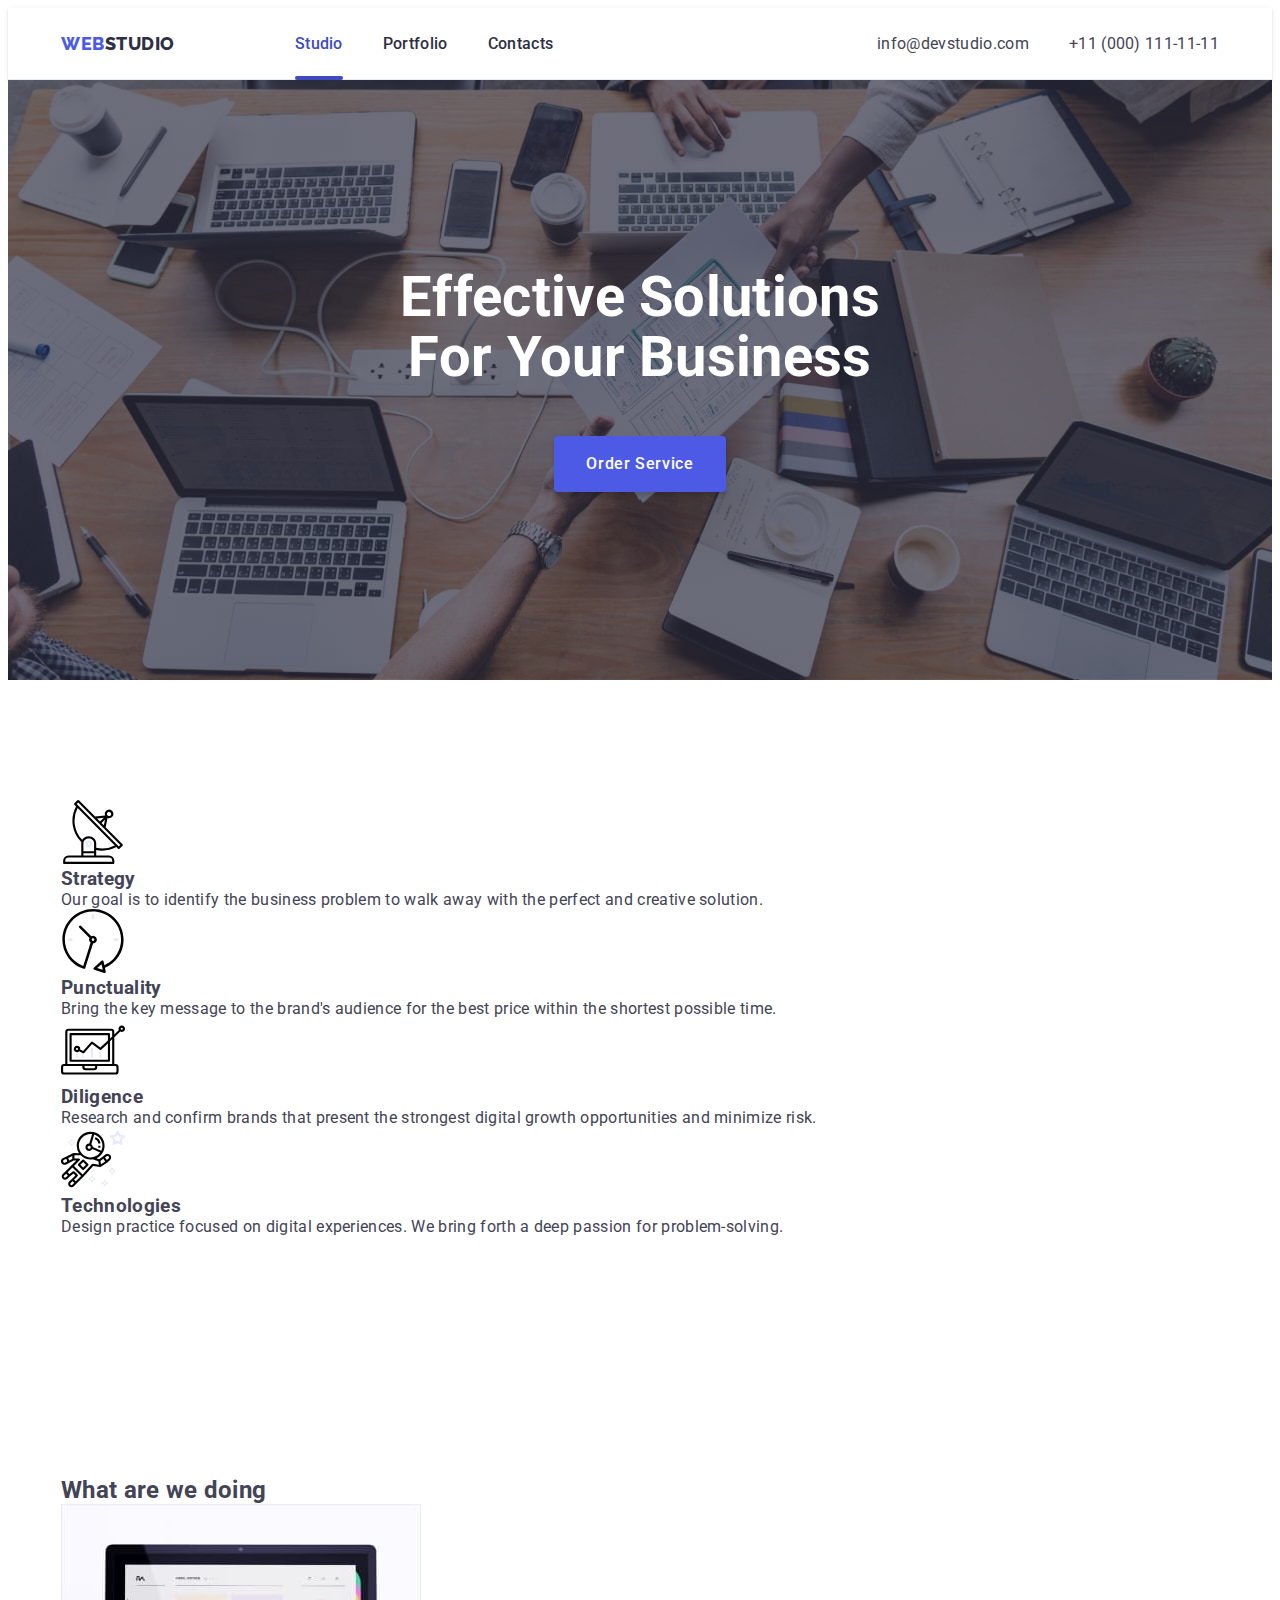
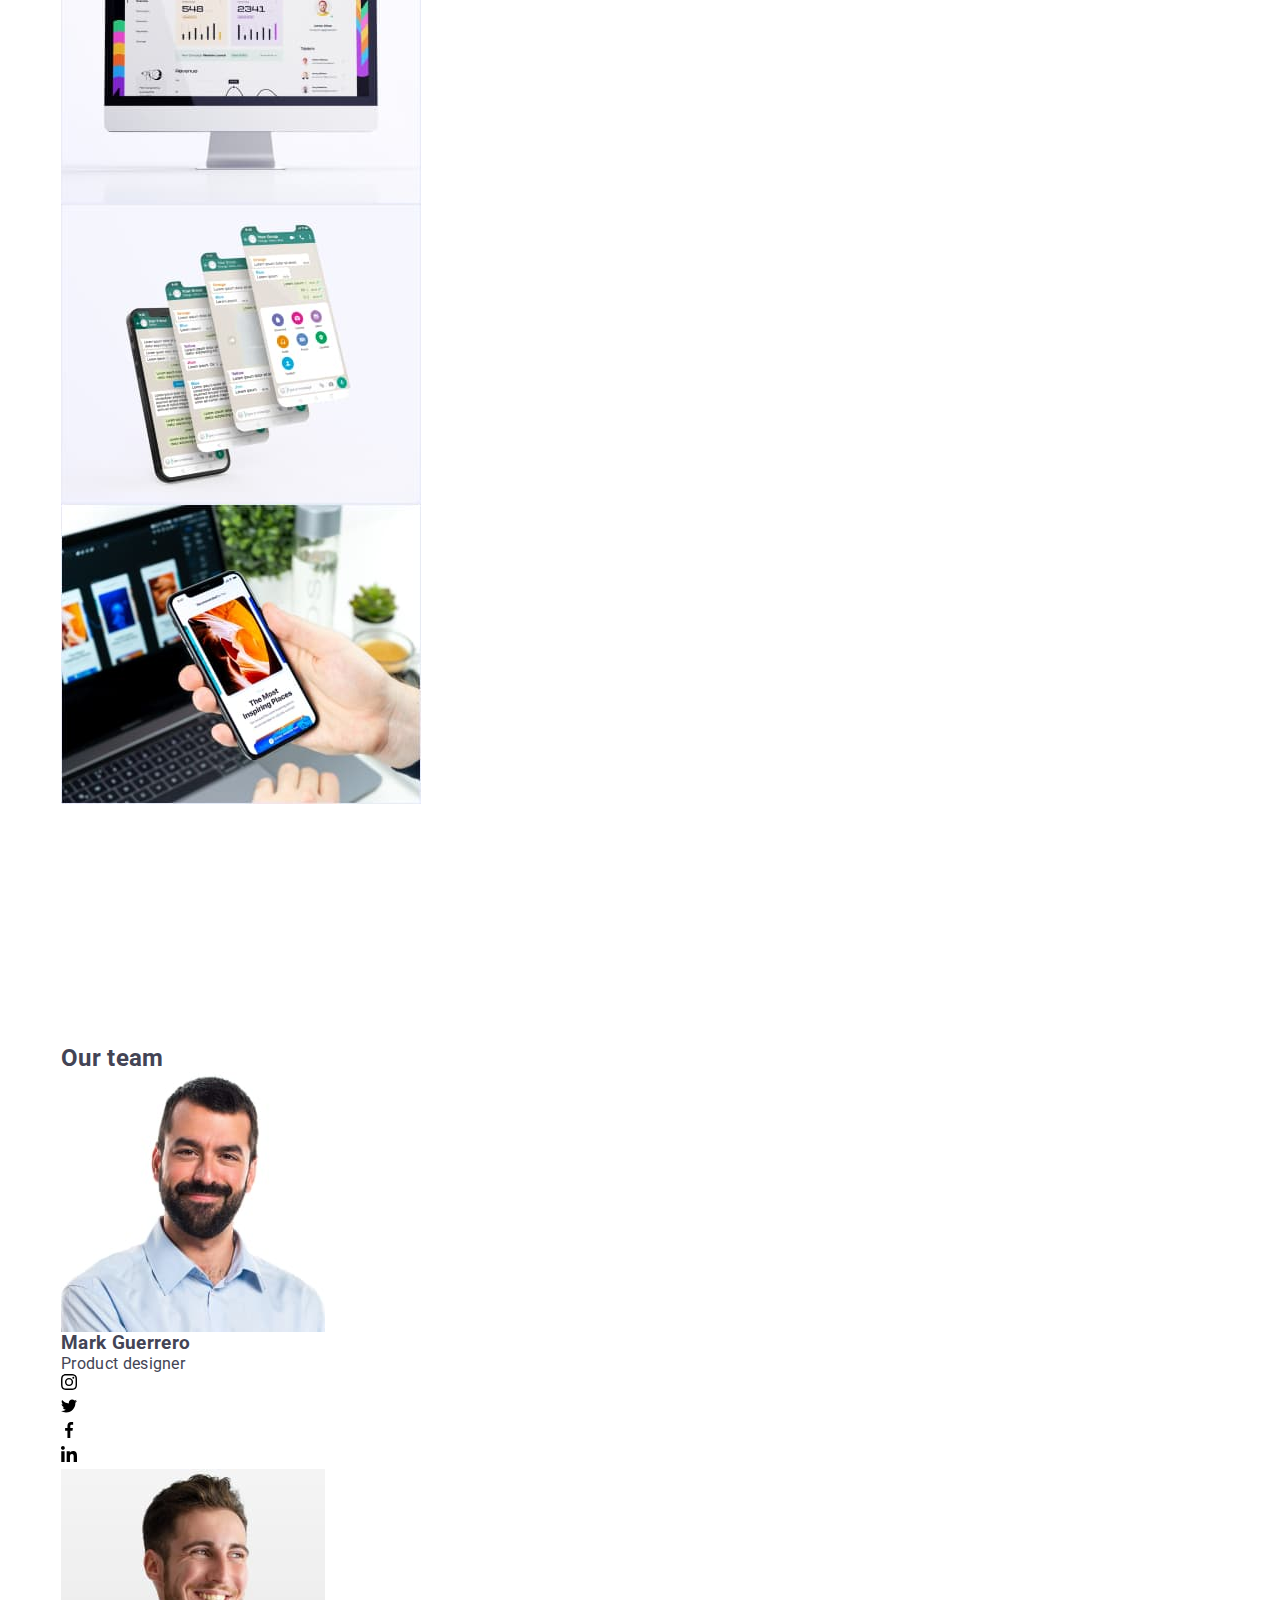
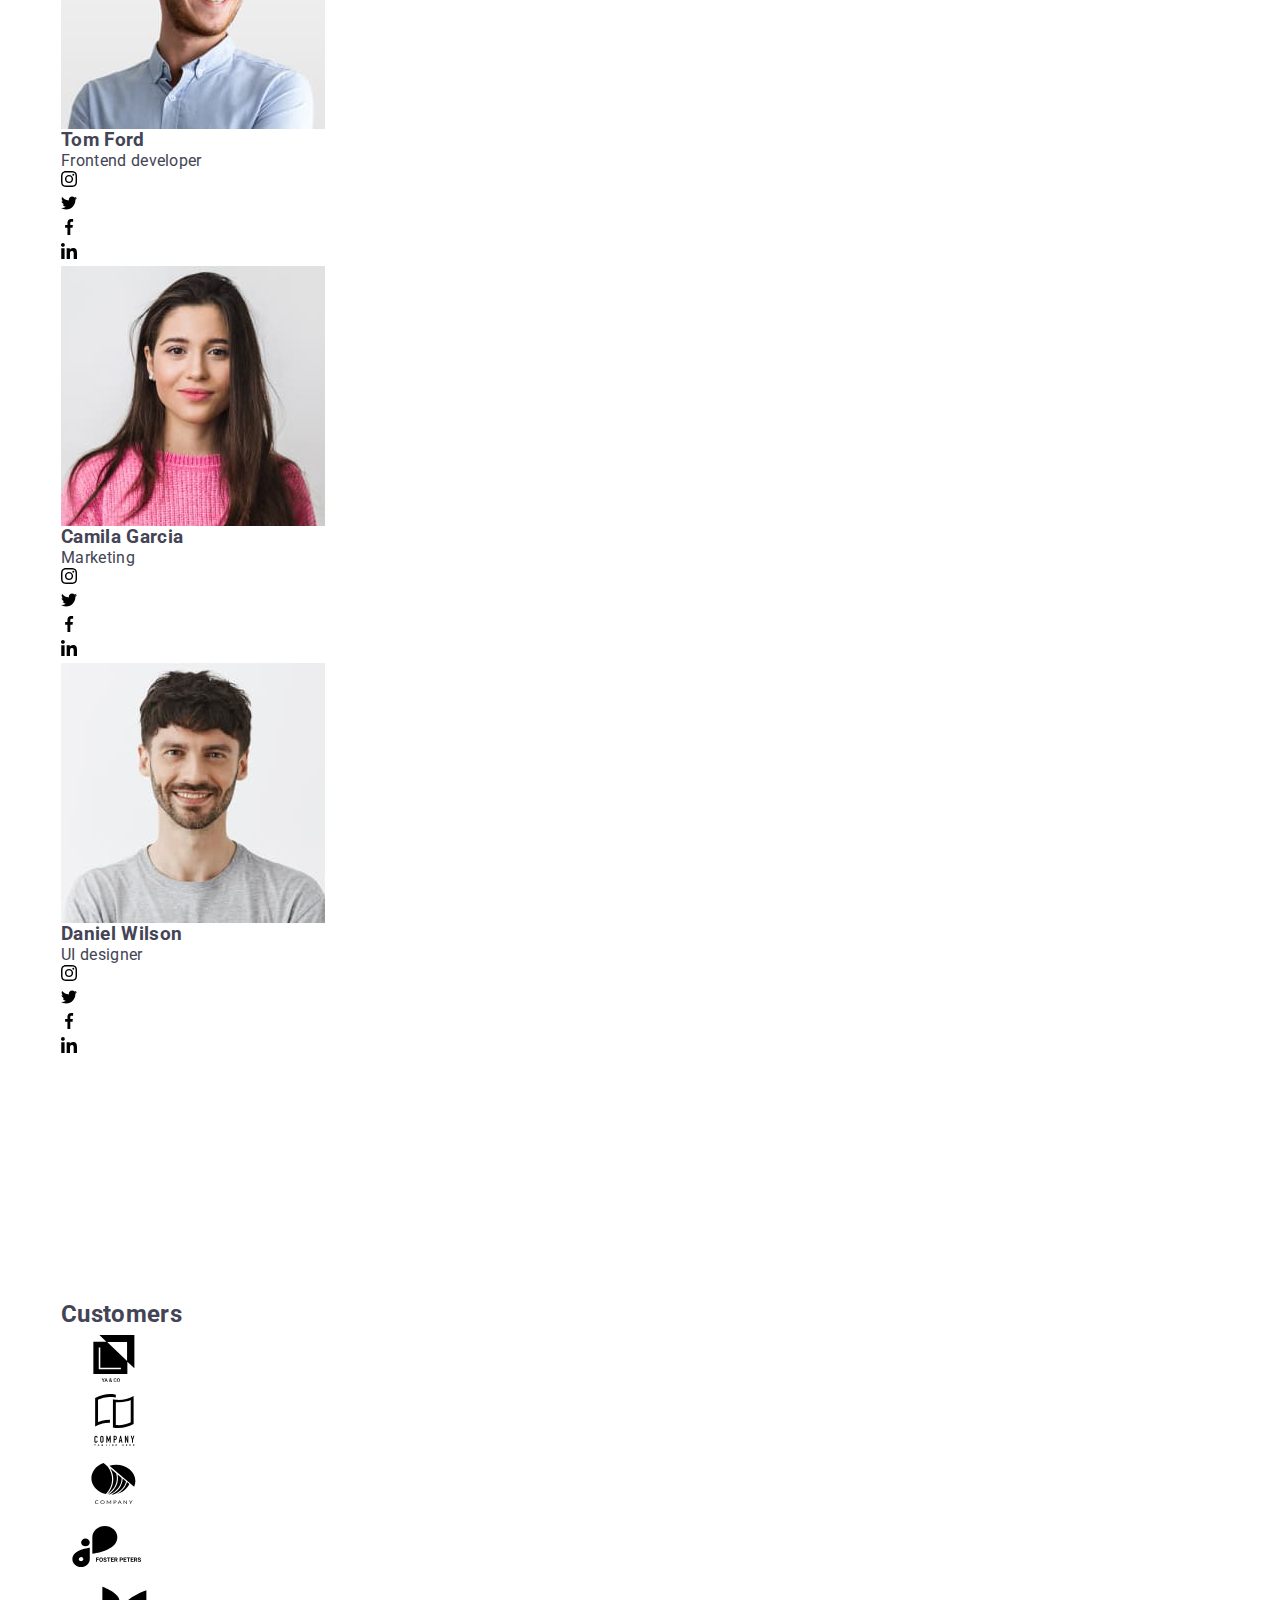
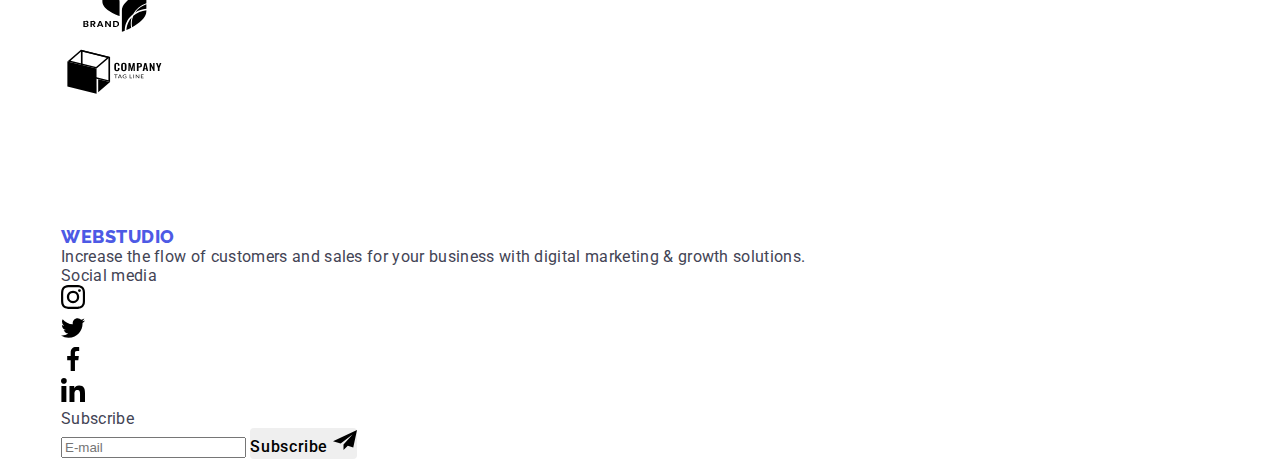
==== commit 57f9b671: "style: add styling to hero section for different layouts" ====
--- a/index.html
+++ b/index.html
@@ -69,7 +69,7 @@
       <section class="section hero-section">
         <div class="container">
           <h1 class="hero-heading section-heading">
-            Effective Solutions for Your Business
+            Effective solutions for your business
           </h1>
           <button class="btn" type="button" data-modal-open>
             Order Service
--- a/css/styles.css
+++ b/css/styles.css
@@ -255,6 +255,18 @@
   background-color: transparent;
 }
 
+.btn {
+  cursor: pointer;
+  font-family: var(--font-family-text);
+  font-size: var(--font-size-text);
+  font-weight: var(--font-weight-item-heading);
+  line-height: var(--line-height-text);
+  letter-spacing: var(--letter-spacing-button);
+  text-align: center;
+  transition: color var(--transition-general),
+    background-color var(--transition-general);
+}
+
 .btn.close-btn {
   position: absolute;
   display: flex;
@@ -272,6 +284,13 @@
     --color-main var(--transition-general);
 }
 
+.btn.close-btn:hover,
+.btn.close-btn:focus,
+.btn.close-btn:active {
+  background-color: var(--color-pressed-state);
+  --color-main: var(--color-white);
+}
+
 .menu-container .mobile-menu-close-btn {
   background-color: var(--color-light-accent);
   border: 1px solid var(--color-light-dark);
@@ -279,20 +298,6 @@
   --color-main: var(--color-dark);
 }
 
-.modal .modal-close-btn {
-  background-color: var(--color-accent);
-  border: 1px solid #0000001a;
-  border-radius: 50%;
-  --color-main: var(--color-dark);
-}
-
-.btn.close-btn:hover,
-.btn.close-btn:focus,
-.btn.close-btn:active {
-  background-color: var(--color-pressed-state);
-  --color-main: var(--color-white);
-}
-
 .menu-container .navigation-links {
   margin-bottom: 284px;
 }
@@ -358,6 +363,65 @@
 .link.social-link:hover,
 .link.social-link:focus,
 .link.social-link:active {
+  background-color: var(--color-pressed-state);
+}
+
+.section {
+  padding-top: 96px;
+  padding-bottom: 96px; 
+}
+
+.section.hero-section {
+  background-color: var(--color-dark);
+  background-image: linear-gradient(
+      var(--color-hero-background),
+      var(--color-hero-background)
+    ),
+    url("../images/main/1x/people-office-mobile-428.jpg");
+  background-size: cover;
+  background-repeat: no-repeat;
+  background-position: center;
+  max-width: 428px;
+  margin: 0 auto;
+  padding-top: 112px;
+  padding-bottom: 112px;
+}
+
+@media (min-device-pixel-ratio: 2),
+  (min-resolution: 192dpi),
+  (min-resolution: 2dppx) {
+  .section.hero-section{
+    background-image: url("../images/main/2x/people-office-mobile-428@2x.jpg");
+  }
+}
+
+.hero-heading {
+  font-size: var(--font-size-section-heading);
+  font-weight: var(--font-weight-hero-heading);
+  line-height: var(--line-height-section-heading);
+  max-width: 320px;
+  margin-inline: auto;
+  text-transform: capitalize;
+  text-align: center;
+}
+
+.hero-section .section-heading {
+  color: var(--color-white);
+}
+
+.hero-section .btn {
+  color: var(--color-white);
+  background-color: var(--color-primary-brand);
+  display: block;
+  padding: 16px 32px;
+  margin: 72px auto 0;
+  box-shadow: 0px 4px 4px 0px #00000026;
+}
+
+.btn:hover,
+.btn:focus,
+.btn:active {
+  color: var(--color-white);
   background-color: var(--color-pressed-state);
 }
 
@@ -389,6 +453,13 @@
   padding: 72px 24px 24px;
 }
 
+.modal .modal-close-btn {
+  background-color: var(--color-accent);
+  border: 1px solid #0000001a;
+  border-radius: 50%;
+  --color-main: var(--color-dark);
+}
+
  .modal-wrapper > .modal-title {
   color: var(--color-dark);
   font-size: var(--font-family-text);
@@ -598,6 +669,33 @@
   .header-wrapper .menu-toggle {
     display: none;
   }
+
+  .section.hero-section {
+  background-image: linear-gradient(
+      var(--color-hero-background),
+      var(--color-hero-background)
+    ),
+    url("../images/main/1x/people-office-tablet-768.jpg");
+  max-width: 768px;
+}
+
+@media (min-device-pixel-ratio: 2),
+  (min-resolution: 192dpi),
+  (min-resolution: 2dppx) {
+  .section.hero-section{
+    background-image: url("../images/main/2x/people-office-tablet768@2x.jpg");
+  }
+}
+
+.hero-heading {
+  font-size: var(--font-size-hero-heading);
+  line-height: var(--line-height-hero-heading);
+  max-width: 496px;
+}
+
+.hero-section .btn {
+  margin-top: 36px;
+}
 }
 
 @media screen and (768px <= width < 1158px) {
@@ -622,6 +720,34 @@
     flex-direction: row;
     gap: 40px;
   }
+
+  .section {
+  padding-top: 120px;
+  padding-bottom: 120px; 
+}
+
+.section.hero-section {
+  background-image: linear-gradient(
+      var(--color-hero-background),
+      var(--color-hero-background)
+    ),
+    url("../images/main/1x/people-office-desktop-1440.jpg");
+  max-width: 1440px;
+  padding-top: 188px;
+  padding-bottom: 188px;
+}
+
+@media (min-device-pixel-ratio: 2),
+  (min-resolution: 192dpi),
+  (min-resolution: 2dppx) {
+  .section.hero-section{
+    background-image: url("../images/main/2x/people-office-desktop-1440@2x.jpg");
+  }
+}
+
+.hero-section .btn {
+  margin-top: 48px;
+}
 
   .modal {
     width: 408px;
@@ -859,18 +985,6 @@
   background-color: var(--color-white);
 }
 
-.btn {
-  cursor: pointer;
-  font-family: var(--font-family-text);
-  font-size: var(--font-size-text);
-  font-weight: var(--font-weight-item-heading);
-  line-height: var(--line-height-text);
-  letter-spacing: var(--letter-spacing-button);
-  text-align: center;
-  transition: color var(--transition-general),
-    background-color var(--transition-general);
-}
-
 .hero-section .btn {
   color: var(--color-white);
   background-color: var(--color-primary-brand);
@@ -888,13 +1002,6 @@
   transition: color var(--transition-general),
     background-color var(--transition-general),
     border-color var(--transition-general), box-shadow var(--transition-general);
-}
-
-.btn:hover,
-.btn:focus,
-.btn:active {
-  color: var(--color-white);
-  background-color: var(--color-pressed-state);
 }
 
 .portfolio-filter-list .btn:hover,
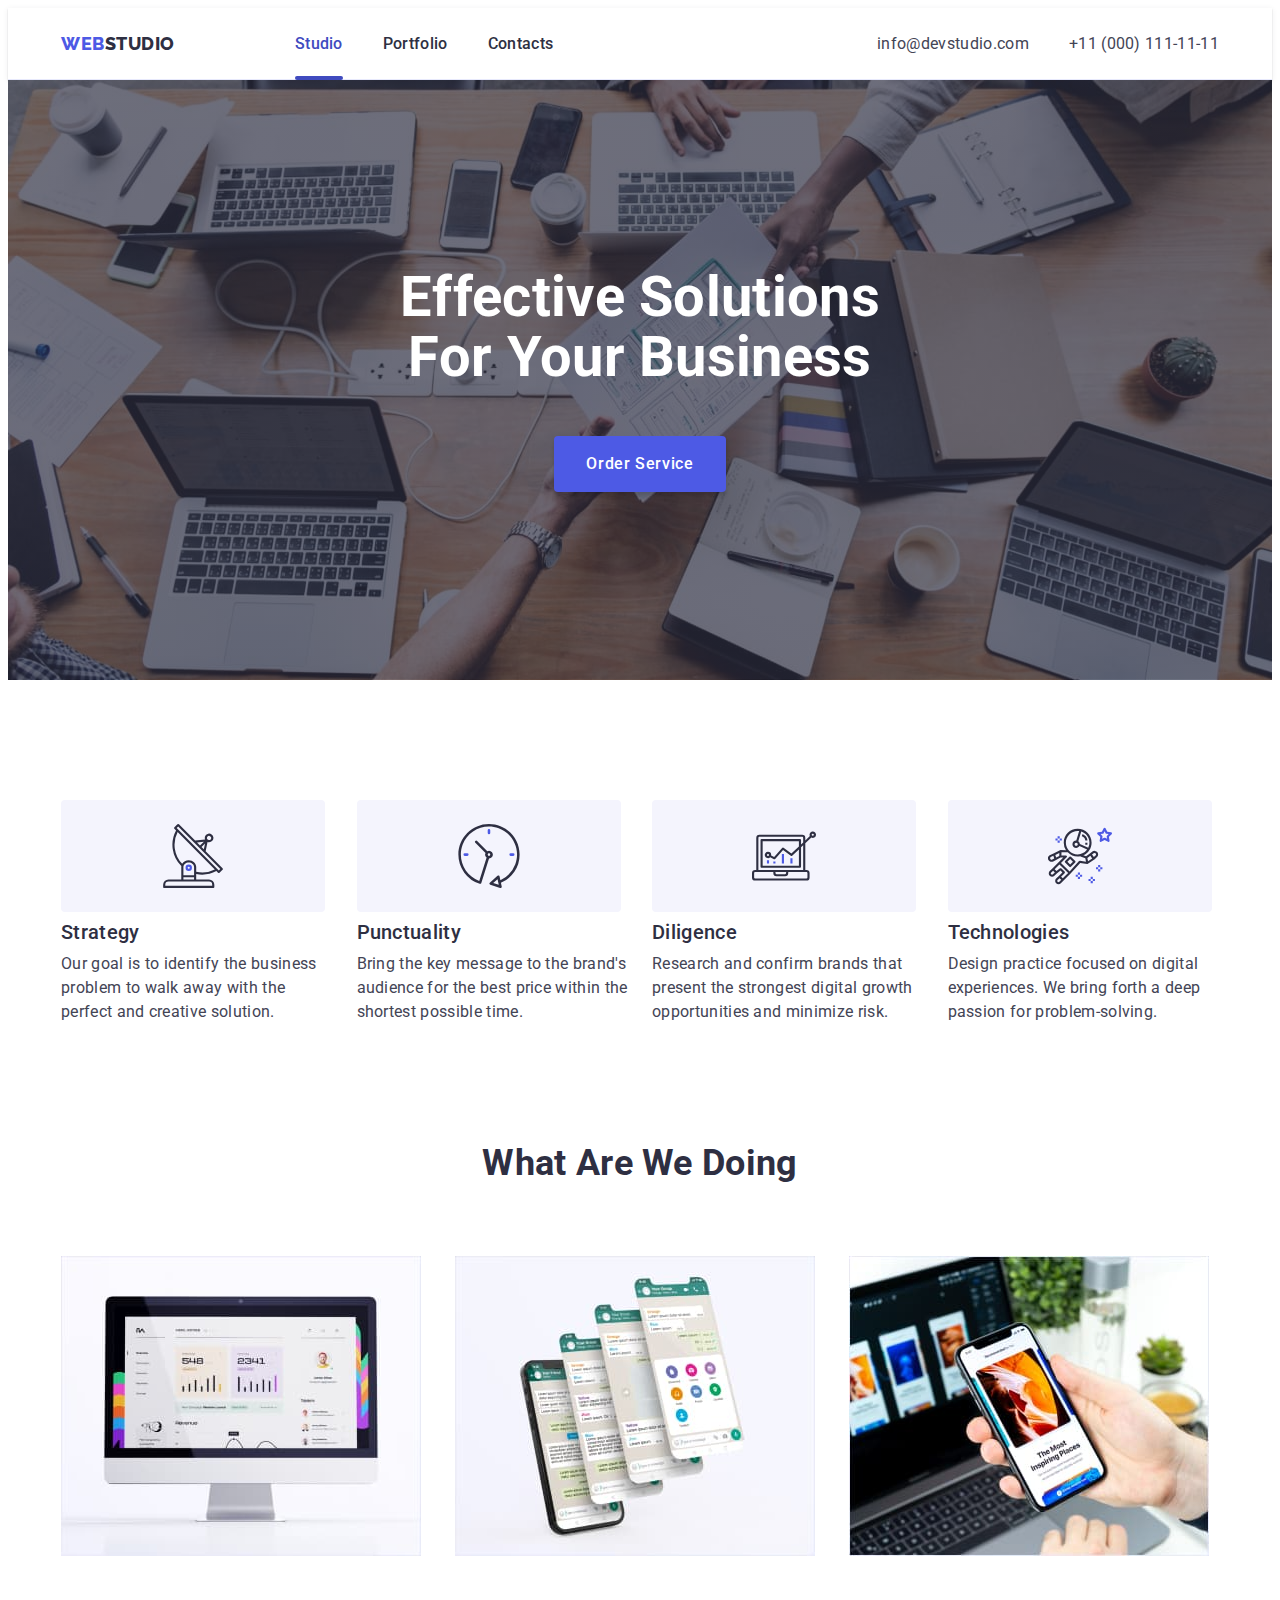
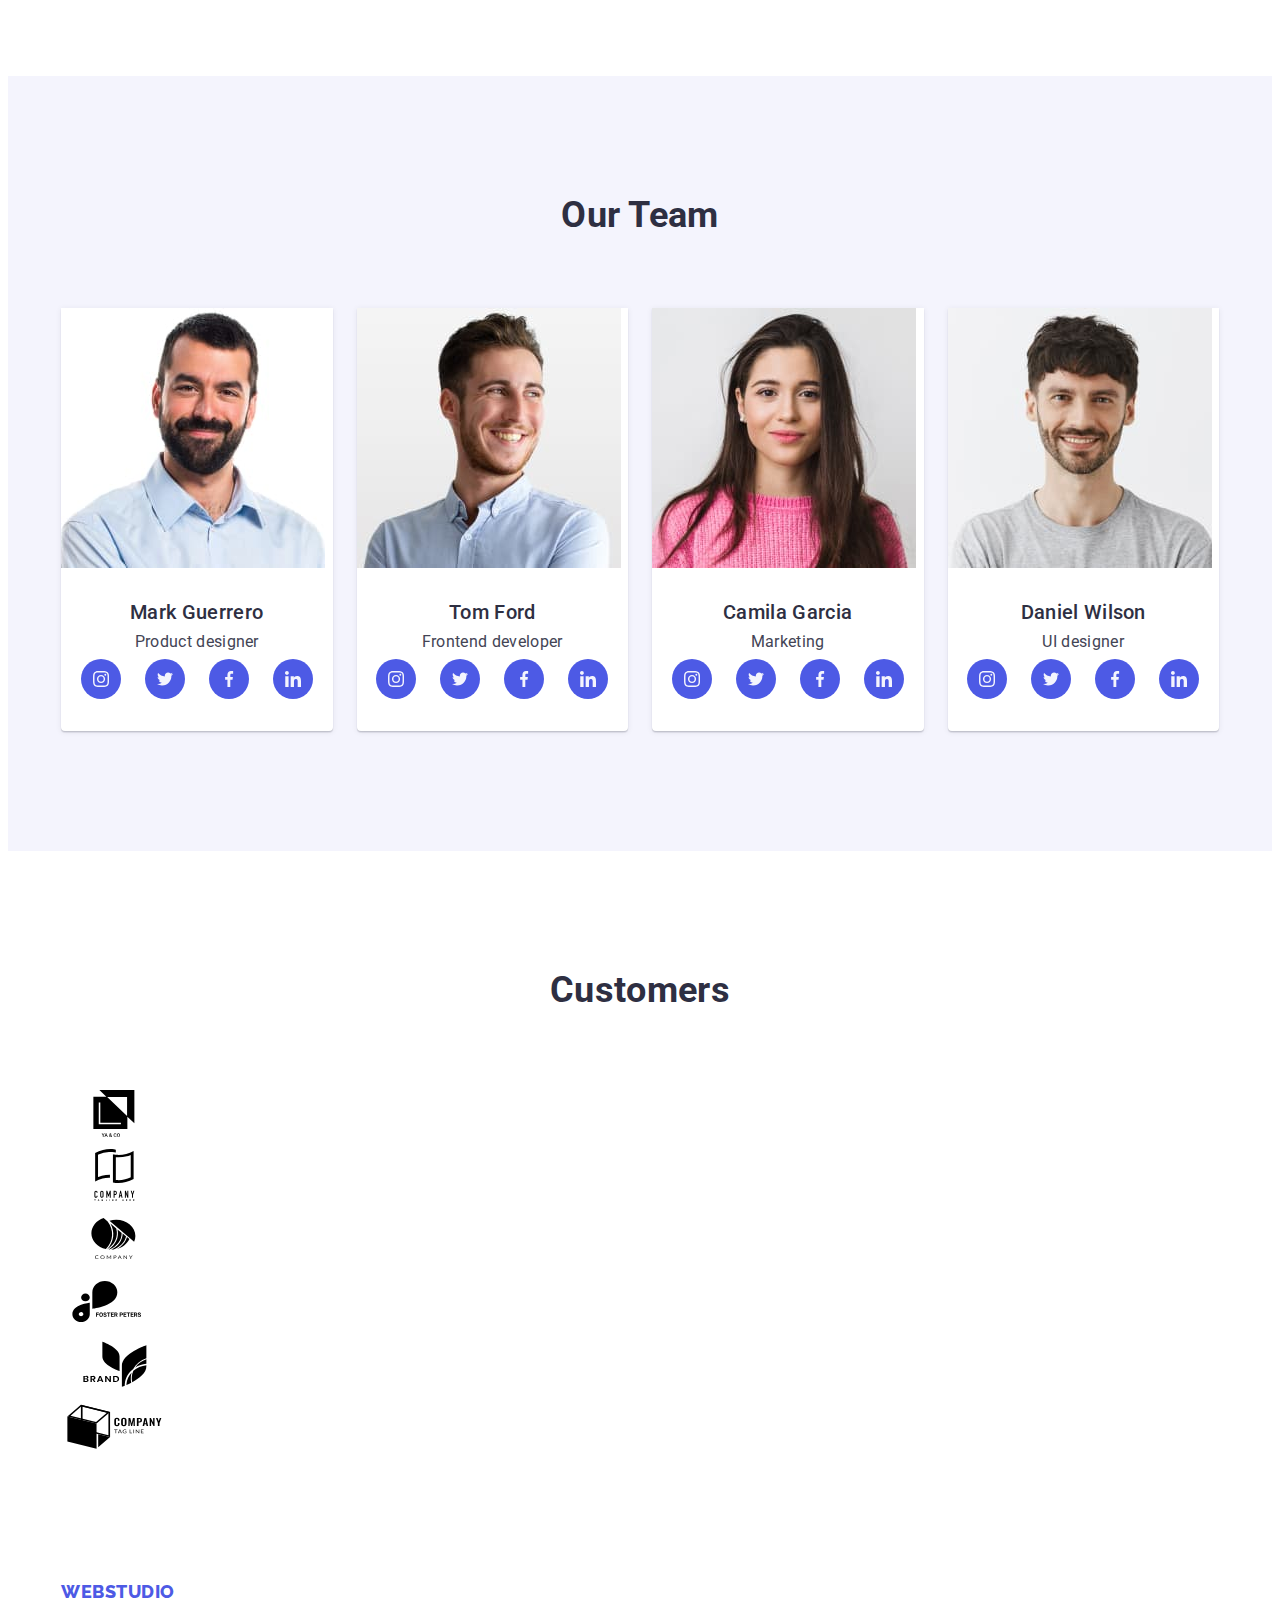
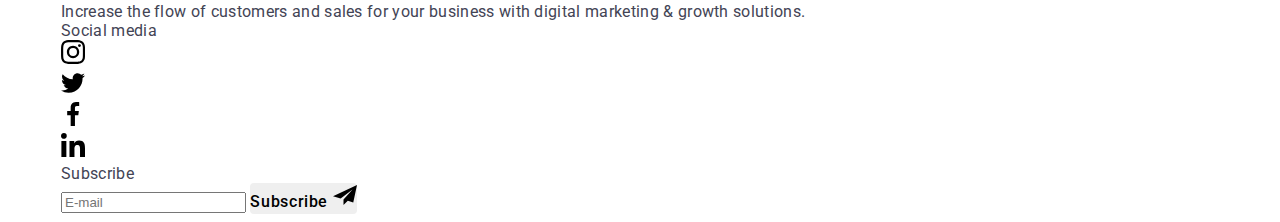
==== commit d2f8c5b8: "style: add styling to team section for different layouts" ====
--- a/index.html
+++ b/index.html
@@ -192,28 +192,28 @@
                 <p class="item-role">Product designer</p>
                 <ul class="team-social-list">
                   <li class="team-social-list-item">
-                    <a class="link team-social-link" href="#0">
+                    <a class="link social-link team-social-link" href="#0">
                       <svg class="team-social-icon" width="16" height="16">
                         <use href="./images/icons.svg#icon-instagram"></use>
                       </svg>
                     </a>
                   </li>
                   <li class="team-social-list-item">
-                    <a class="link team-social-link" href="#0">
+                    <a class="link social-link team-social-link" href="#0">
                       <svg class="team-social-icon" width="16" height="16">
                         <use href="./images/icons.svg#icon-twitter"></use>
                       </svg>
                     </a>
                   </li>
                   <li class="team-social-list-item">
-                    <a class="link team-social-link" href="#0">
+                    <a class="link social-link team-social-link" href="#0">
                       <svg class="team-social-icon" width="16" height="16">
                         <use href="./images/icons.svg#icon-facebook"></use>
                       </svg>
                     </a>
                   </li>
                   <li class="team-social-list-item">
-                    <a class="link team-social-link" href="#0">
+                    <a class="link social-link team-social-link" href="#0">
                       <svg class="team-social-icon" width="16" height="16">
                         <use href="./images/icons.svg#icon-linkedin"></use>
                       </svg>
@@ -238,28 +238,28 @@
                 <p class="item-role">Frontend developer</p>
                 <ul class="team-social-list">
                   <li class="team-social-list-item">
-                    <a class="link team-social-link" href="#0">
+                    <a class="link social-link team-social-link" href="#0">
                       <svg class="team-social-icon" width="16" height="16">
                         <use href="./images/icons.svg#icon-instagram"></use>
                       </svg>
                     </a>
                   </li>
                   <li class="team-social-list-item">
-                    <a class="link team-social-link" href="#0">
+                    <a class="link social-link team-social-link" href="#0">
                       <svg class="team-social-icon" width="16" height="16">
                         <use href="./images/icons.svg#icon-twitter"></use>
                       </svg>
                     </a>
                   </li>
                   <li class="team-social-list-item">
-                    <a class="link team-social-link" href="#0">
+                    <a class="link social-link team-social-link" href="#0">
                       <svg class="team-social-icon" width="16" height="16">
                         <use href="./images/icons.svg#icon-facebook"></use>
                       </svg>
                     </a>
                   </li>
                   <li class="team-social-list-item">
-                    <a class="link team-social-link" href="#0">
+                    <a class="link social-link team-social-link" href="#0">
                       <svg class="team-social-icon" width="16" height="16">
                         <use href="./images/icons.svg#icon-linkedin"></use>
                       </svg>
@@ -284,28 +284,28 @@
                 <p class="item-role">Marketing</p>
                 <ul class="team-social-list">
                   <li class="team-social-list-item">
-                    <a class="link team-social-link" href="#0">
+                    <a class="link social-link team-social-link" href="#0">
                       <svg class="team-social-icon" width="16" height="16">
                         <use href="./images/icons.svg#icon-instagram"></use>
                       </svg>
                     </a>
                   </li>
                   <li class="team-social-list-item">
-                    <a class="link team-social-link" href="#0">
+                    <a class="link social-link team-social-link" href="#0">
                       <svg class="team-social-icon" width="16" height="16">
                         <use href="./images/icons.svg#icon-twitter"></use>
                       </svg>
                     </a>
                   </li>
                   <li class="team-social-list-item">
-                    <a class="link team-social-link" href="#0">
+                    <a class="link social-link team-social-link" href="#0">
                       <svg class="team-social-icon" width="16" height="16">
                         <use href="./images/icons.svg#icon-facebook"></use>
                       </svg>
                     </a>
                   </li>
                   <li class="team-social-list-item">
-                    <a class="link team-social-link" href="#0">
+                    <a class="link social-link team-social-link" href="#0">
                       <svg class="team-social-icon" width="16" height="16">
                         <use href="./images/icons.svg#icon-linkedin"></use>
                       </svg>
@@ -328,28 +328,28 @@
                 <p class="item-role">UI designer</p>
                 <ul class="team-social-list">
                   <li class="team-social-list-item">
-                    <a class="link team-social-link" href="#0">
+                    <a class="link social-link team-social-link" href="#0">
                       <svg class="team-social-icon" width="16" height="16">
                         <use href="./images/icons.svg#icon-instagram"></use>
                       </svg>
                     </a>
                   </li>
                   <li class="team-social-list-item">
-                    <a class="link team-social-link" href="#0">
+                    <a class="link social-link team-social-link" href="#0">
                       <svg class="team-social-icon" width="16" height="16">
                         <use href="./images/icons.svg#icon-twitter"></use>
                       </svg>
                     </a>
                   </li>
                   <li class="team-social-list-item">
-                    <a class="link team-social-link" href="#0">
+                    <a class="link social-link team-social-link" href="#0">
                       <svg class="team-social-icon" width="16" height="16">
                         <use href="./images/icons.svg#icon-facebook"></use>
                       </svg>
                     </a>
                   </li>
                   <li class="team-social-list-item">
-                    <a class="link team-social-link" href="#0">
+                    <a class="link social-link team-social-link" href="#0">
                       <svg class="team-social-icon" width="16" height="16">
                         <use href="./images/icons.svg#icon-linkedin"></use>
                       </svg>
--- a/css/styles.css
+++ b/css/styles.css
@@ -50,6 +50,7 @@
   --list-item-gap: 24px;
   --footer-list-item-gap: 16px;
   --list-item-content-gap: 8px;
+  --mobile-menu-social-list-gap: 56px;
 
   --transition-general-duration: 250ms;
   --transition-general-function: cubic-bezier(0.4, 0, 0.2, 1);
@@ -345,7 +346,7 @@
 
 .menu-container .mobile-menu-social-list {
   display: flex;
-  gap: 56px;
+  gap: var(--mobile-menu-social-list-gap);
 }
 
 .link.social-link {
@@ -395,18 +396,29 @@
   }
 }
 
+.heading {
+  color: var(--color-dark);
+  text-transform: var(--text-transform-heading);
+}
+
 .hero-heading {
   font-size: var(--font-size-section-heading);
   font-weight: var(--font-weight-hero-heading);
   line-height: var(--line-height-section-heading);
   max-width: 320px;
   margin-inline: auto;
-  text-transform: capitalize;
-  text-align: center;
+  text-transform: var(--text-transform-heading);
 }
 
 .hero-section .section-heading {
   color: var(--color-white);
+}
+
+.section-heading {
+  text-align: center;
+  font-size: var(--font-size-section-heading);
+  font-weight: var(--font-weight-section-heading);
+  line-height: var(--line-height-section-heading);
 }
 
 .hero-section .btn {
@@ -423,6 +435,107 @@
 .btn:active {
   color: var(--color-white);
   background-color: var(--color-pressed-state);
+}
+
+.strengths-section .strengths-list {
+  display: flex;
+  flex-direction: column;
+  row-gap: calc(3 * var(--list-item-gap));
+  justify-content: center;
+  align-items: center;
+}
+
+.strengths-list > .strengths-list-item {
+  display: flex;
+  flex-direction: column;
+  gap: var(--list-item-content-gap);
+}
+
+ .strengths-icon-wrapper {
+  width: 264px;
+  height: 112px;
+  background-color: var(--color-light);
+  border-radius: 4px;
+  display: none;
+  justify-content: center;
+  align-items: center;
+  --color-main: var(--color-dark);
+  --color-accent: var(--color-primary-brand);
+}
+
+.heading.item-heading {
+  font-size: var(--font-size-item-heading);
+  font-weight: var(--font-weight-item-heading);
+  line-height: var(--line-height-item-heading);
+}
+
+.strengths-list .item-heading {
+  font-size: var(--font-size-section-heading);
+  font-weight: var(--font-weight-section-heading);
+  line-height: var(--line-height-section-heading);
+  text-align: center;
+}
+
+.list-item .item-description {
+  font-size: var(--font-size-text);
+  font-weight: var(--font-weight-item-heading);
+  line-height: 1.5;
+}
+
+.section.work-section {
+  padding-top: 0;
+  display: none;
+}
+
+.work-section .section-heading,
+.team-section .section-heading,
+.customers-section .section-heading {
+  margin-bottom: 72px;
+}
+
+.work-section .work-list {
+  display: flex;
+  gap: var(--list-item-gap);
+  justify-content: center;
+  align-items: center;
+}
+
+.work-list > .work-list-item {
+  flex-basis: calc((100% - 2 * var(--list-item-gap)) / 3);
+}
+
+.section.team-section {
+  background-color: var(--color-light);
+}
+
+.team-section .team-list {
+  display: flex;
+  flex-direction: column;
+  row-gap: calc(3 * var(--list-item-gap));
+  justify-content: center;
+  align-items: center;
+}
+
+.team-list > .team-list-item {
+  display: flex;
+  flex-direction: column;
+  background-color: var(--color-white);
+  border-radius: 0px 0px 4px 4px;
+  box-shadow: 0px 2px 1px 0px #2e2f4214, 0px 1px 1px 0px #2e2f4229,
+    0px 1px 6px 0px #2e2f4214;
+}
+
+.team-list > .team-list-item .item-content {
+  display: flex;
+  flex-direction: column;
+  align-items: center;
+  gap: var(--list-item-content-gap);
+  padding: 32px 16px;
+}
+
+.team-social-list {
+  display: flex;
+  gap: var(--list-item-gap);
 }
 
 .backdrop {
@@ -696,6 +809,24 @@
 .hero-section .btn {
   margin-top: 36px;
 }
+
+.strengths-section .strengths-list {
+  flex-direction: row;
+  column-gap: var(--list-item-gap);
+}
+
+.strengths-list .item-heading {
+  text-align: left;
+}
+
+.strengths-list > .strengths-list-item {
+  flex-basis: calc((100% - var(--list-item-gap)) / 2);
+}
+
+.team-section .team-list {
+  flex-direction: row;
+  column-gap: var(--list-item-gap);
+}
 }
 
 @media screen and (768px <= width < 1158px) {
@@ -704,6 +835,14 @@
     line-height: var(--line-height-logo);
     letter-spacing: var(--letter-spacing-small);
   }
+
+  .strengths-section .strengths-list {
+  flex-wrap: wrap;
+}
+
+.team-section .team-list {
+  flex-wrap: wrap;
+}
 }
 
 @media screen and (width >= 1158px) {
@@ -747,6 +886,32 @@
 
 .hero-section .btn {
   margin-top: 48px;
+}
+
+.strengths-icon-wrapper {
+  display: flex;
+}
+
+.strengths-list > .strengths-list-item {
+  flex-basis: calc((100% - 3 * var(--list-item-gap)) / 4);
+}
+
+.strengths-list .item-heading {
+  font-size: var(--font-size-item-heading);
+  font-weight: var(--font-weight-item-heading);
+  line-height: var(--line-height-item-heading);
+}
+
+.list-item .item-description {
+  font-weight: normal;
+}
+
+.section.work-section {
+  display: block;
+}
+
+.team-list > .team-list-item {
+  flex-basis: calc((100% - 3 * var(--list-item-gap)) / 4);
 }
 
   .modal {
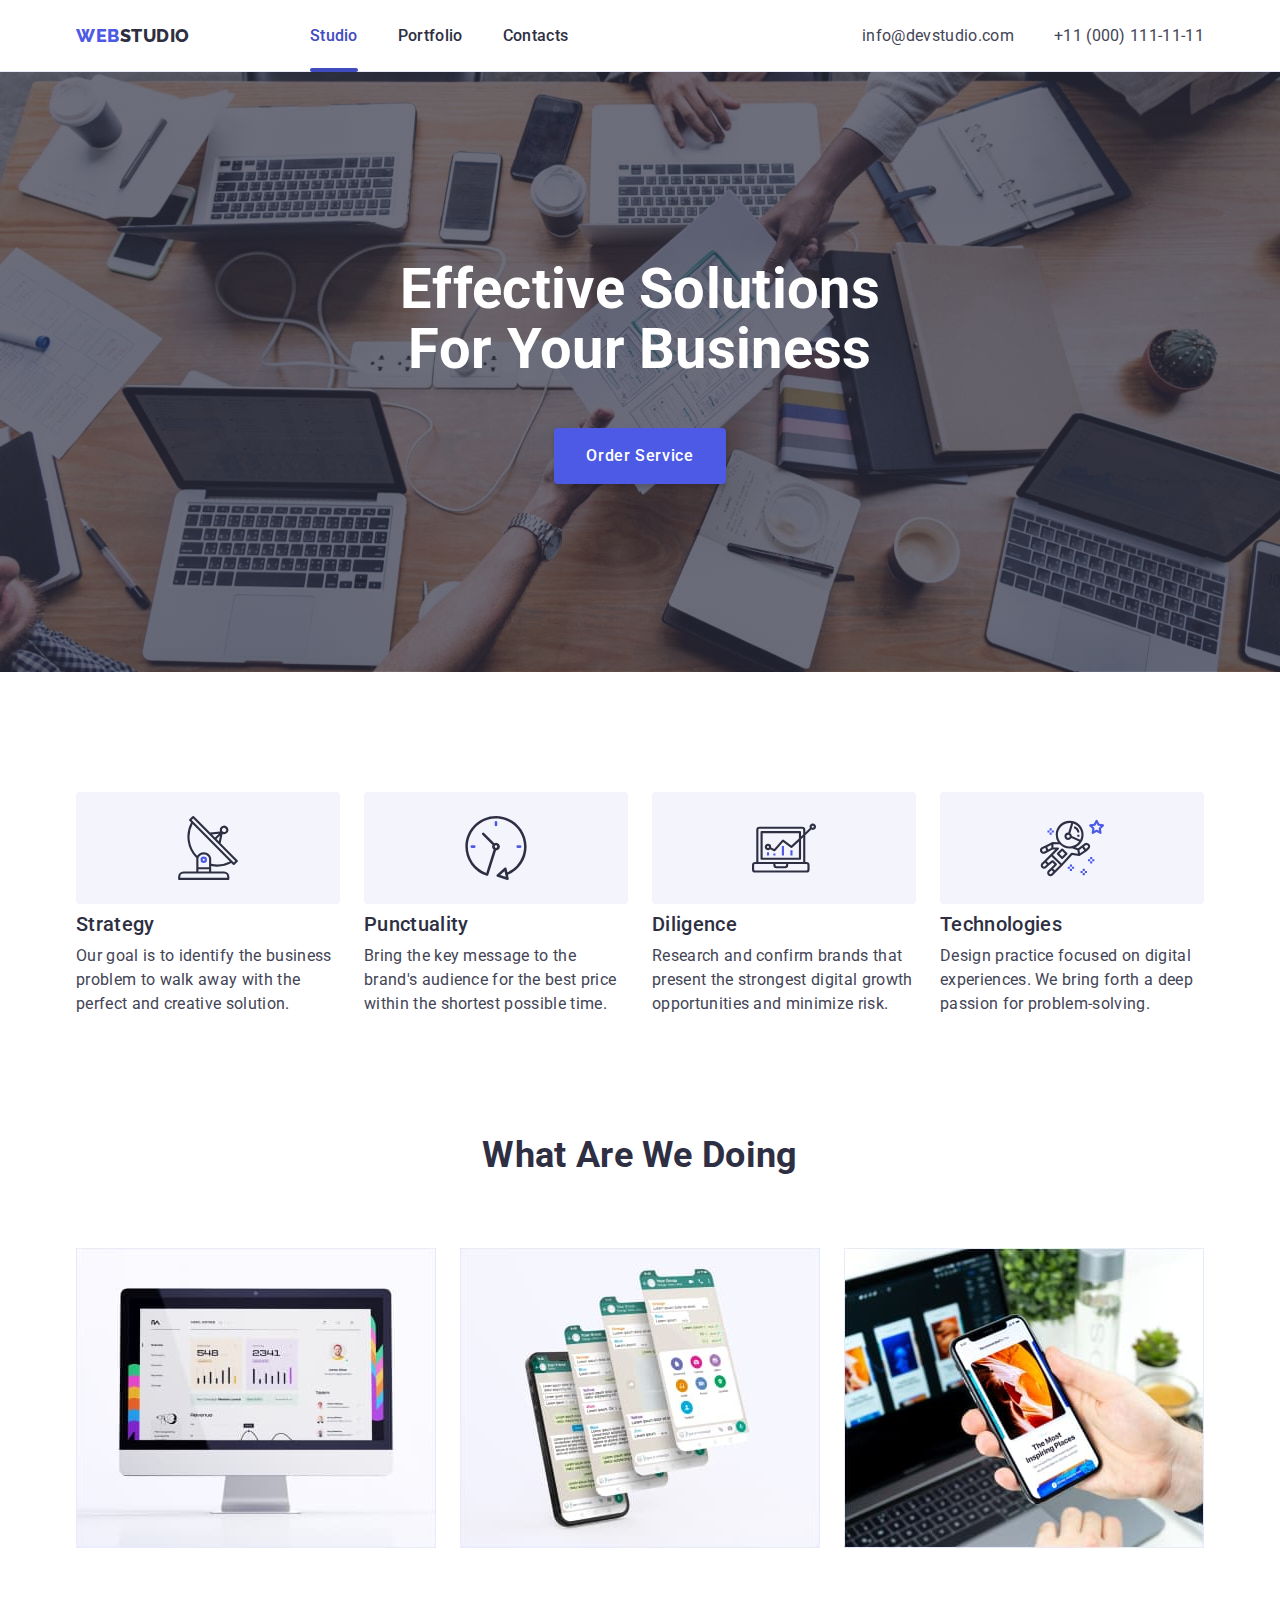
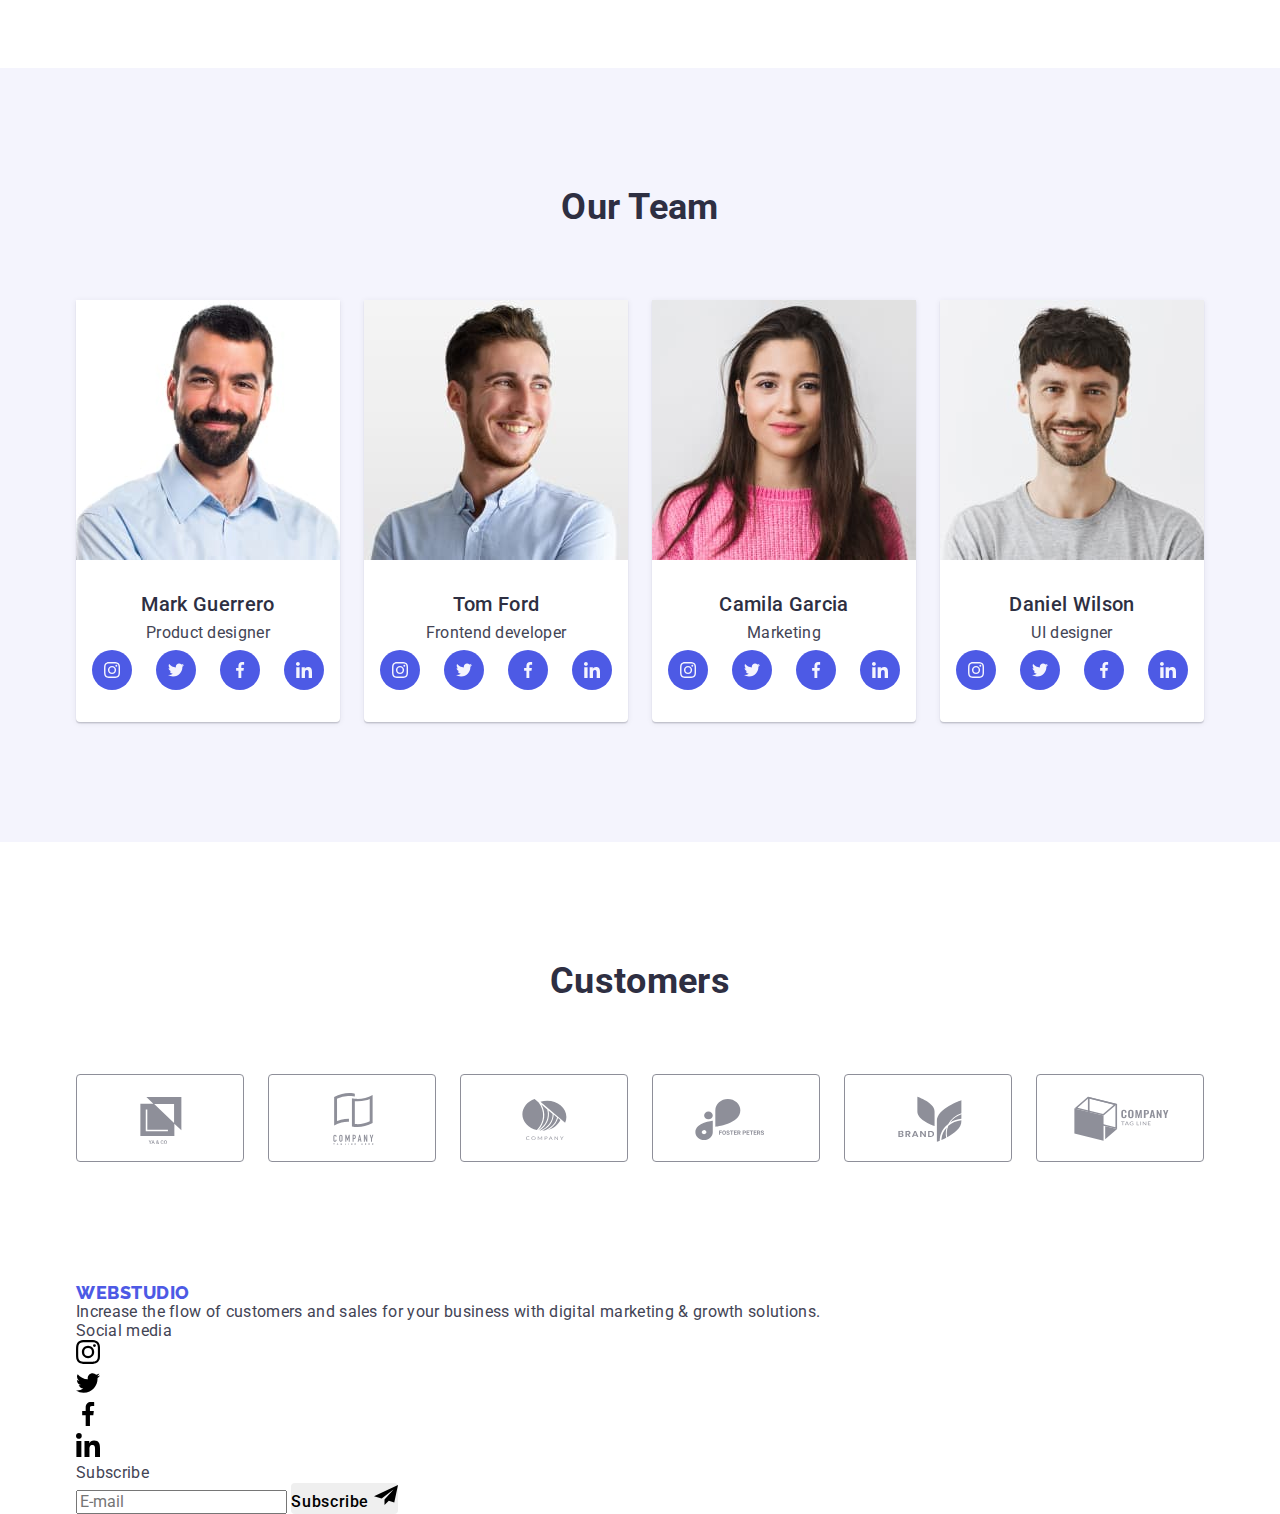
==== commit c6dd0600: "style: add styling to customers section for different layouts and change normalizer to local" ====
--- a/index.html
+++ b/index.html
@@ -10,13 +10,7 @@
       href="https://fonts.googleapis.com/css2?family=Raleway:wght@800&family=Roboto:wght@400;500;700;900&display=swap"
       rel="stylesheet"
     />
-    <link
-      rel="stylesheet"
-      href="https://cdnjs.cloudflare.com/ajax/libs/modern-normalize/2.0.0/modern-normalize.min.css"
-      integrity="sha512-4xo8blKMVCiXpTaLzQSLSw3KFOVPWhm/TRtuPVc4WG6kUgjH6J03IBuG7JZPkcWMxJ5huwaBpOpnwYElP/m6wg=="
-      crossorigin="anonymous"
-      referrerpolicy="no-referrer"
-    />
+    <link rel="stylesheet" href="./css/modern-normalize.min.css" />
     <link rel="stylesheet" href="./css/styles.css" />
   </head>
   <body>
--- a/css/styles.css
+++ b/css/styles.css
@@ -51,6 +51,7 @@
   --footer-list-item-gap: 16px;
   --list-item-content-gap: 8px;
   --mobile-menu-social-list-gap: 56px;
+  --mobile-customers-gap: 16px;
 
   --transition-general-duration: 250ms;
   --transition-general-function: cubic-bezier(0.4, 0, 0.2, 1);
@@ -440,6 +441,7 @@
 .strengths-section .strengths-list {
   display: flex;
   flex-direction: column;
+  column-gap: var(--list-item-gap);
   row-gap: calc(3 * var(--list-item-gap));
   justify-content: center;
   align-items: center;
@@ -511,6 +513,7 @@
 .team-section .team-list {
   display: flex;
   flex-direction: column;
+  column-gap: var(--list-item-gap);
   row-gap: calc(3 * var(--list-item-gap));
   justify-content: center;
   align-items: center;
@@ -536,6 +539,35 @@
 .team-social-list {
   display: flex;
   gap: var(--list-item-gap);
+}
+
+.customers-list {
+  display: flex;
+  column-gap: var(--mobile-customers-gap);
+  row-gap: calc(3 * var(--list-item-gap));
+  justify-content: center;
+  align-items: center;
+  flex-wrap: wrap;
+}
+
+.link.customer-link {
+  display: flex;
+  width: 168px;
+  height: 88px;
+  justify-content: center;
+  align-items: center;
+  border-radius: 4px;
+  border: 1px solid var(--color-subtle-text);
+  --color-main: var(--color-subtle-text);
+  transition: border-color var(--transition-general),
+    --color-main var(--transition-general);
+}
+
+.link.customer-link:hover,
+.link.customer-link:focus,
+.link.customer-link:active {
+  border-color: var(--color-pressed-state);
+  --color-main: var(--color-pressed-state);
 }
 
 .backdrop {
@@ -812,7 +844,6 @@
 
 .strengths-section .strengths-list {
   flex-direction: row;
-  column-gap: var(--list-item-gap);
 }
 
 .strengths-list .item-heading {
@@ -825,6 +856,9 @@
 
 .team-section .team-list {
   flex-direction: row;
+}
+
+.customers-list {
   column-gap: var(--list-item-gap);
 }
 }
@@ -911,7 +945,11 @@
 }
 
 .team-list > .team-list-item {
-  flex-basis: calc((100% - 3 * var(--list-item-gap)) / 4);
+  /* flex-basis: calc((100% - 3 * var(--list-item-gap)) / 4); */
+}
+
+.customers-list {
+  flex-wrap: nowrap;
 }
 
   .modal {
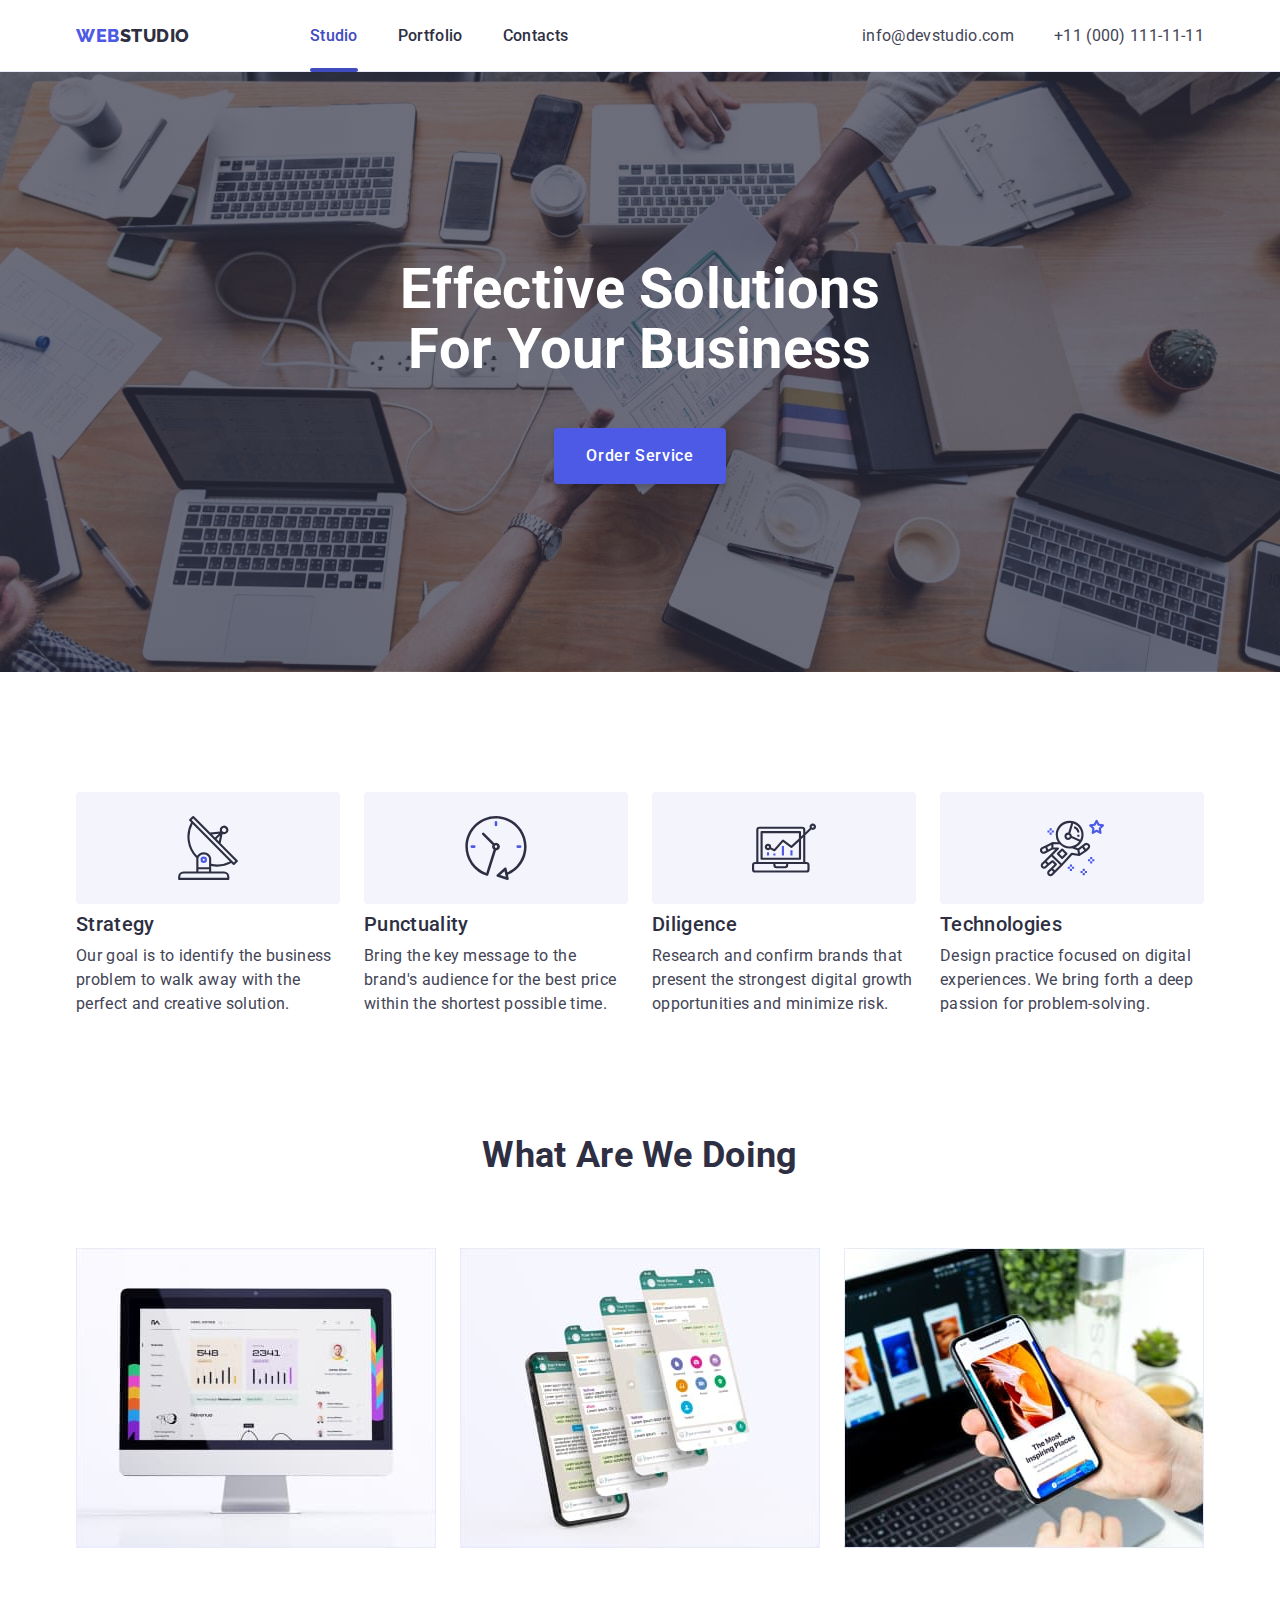
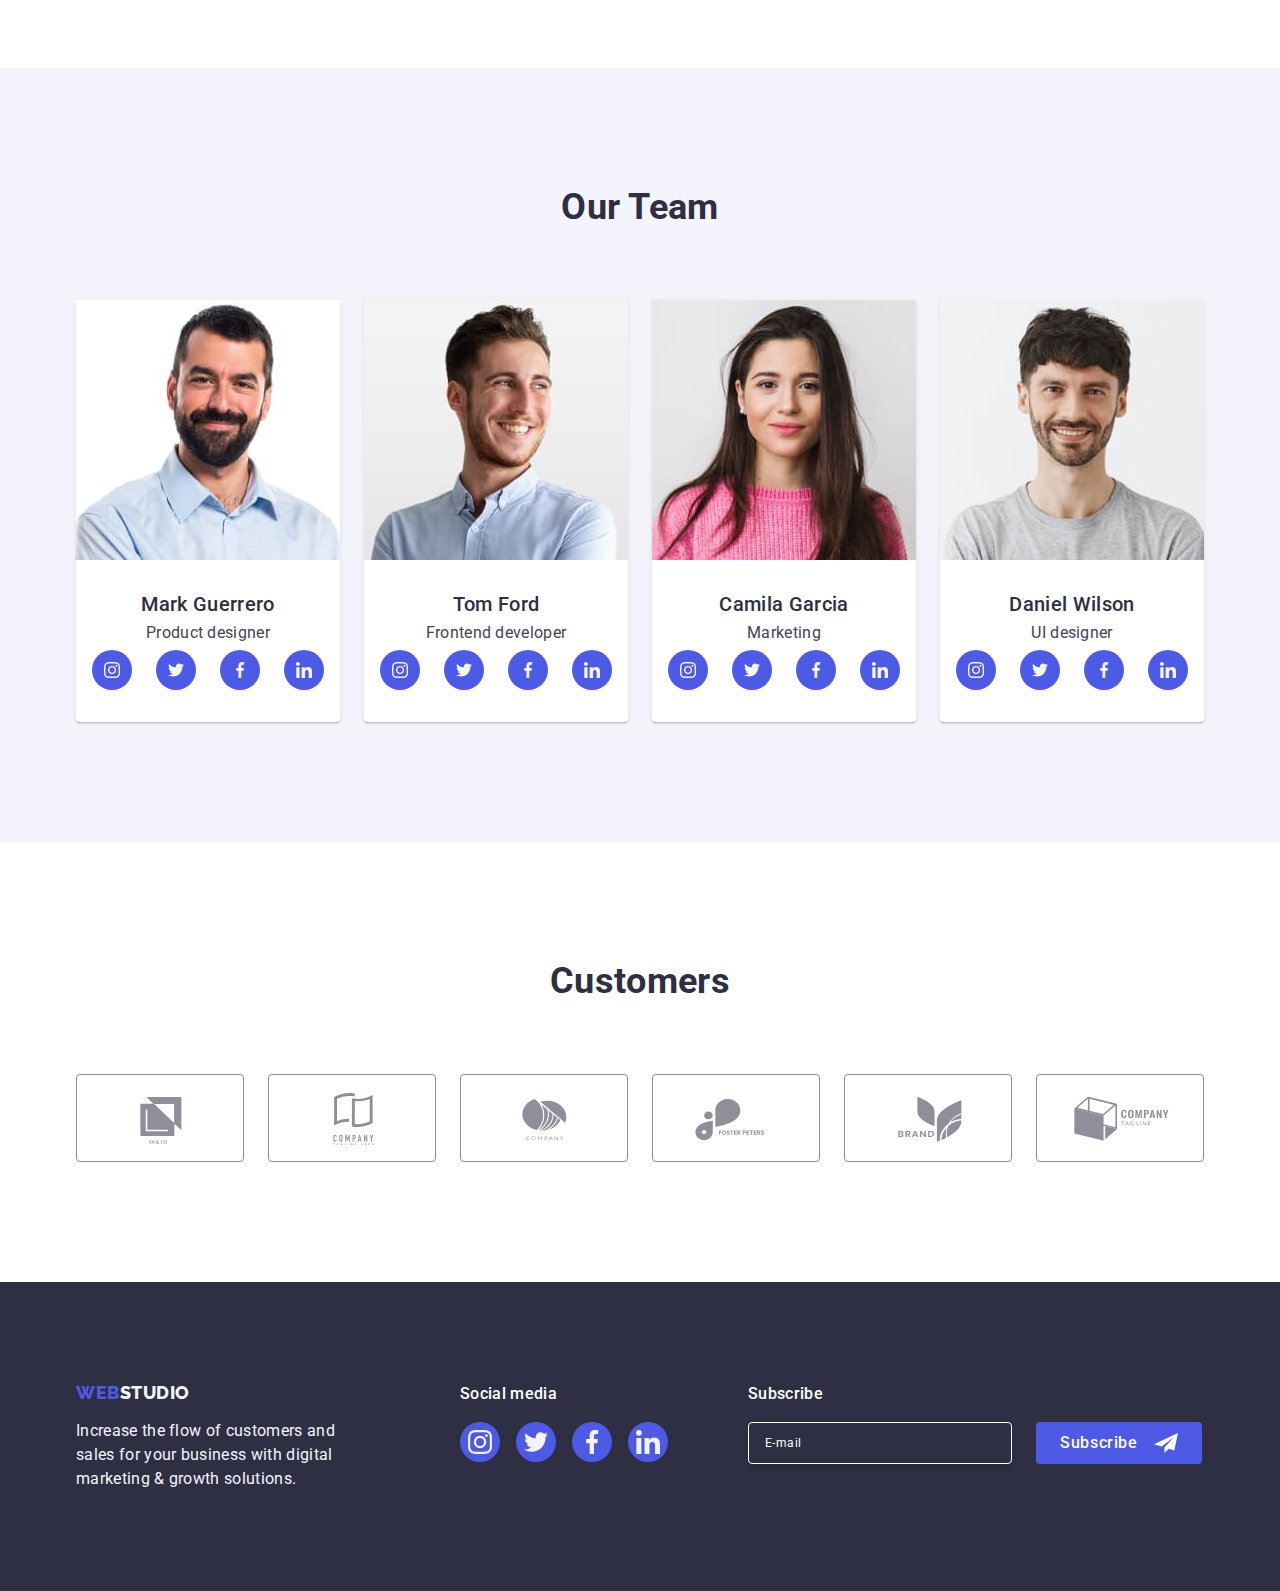
==== commit ce3ff62e: "style: add styling to footer for different layouts" ====
--- a/index.html
+++ b/index.html
@@ -406,73 +406,75 @@
       </section>
     </main>
     <footer class="footer">
-      <div class="container footer-wrapper">
-        <div class="footer-brand-info">
-          <a class="link logo" href="./index.html"
-            >Web<span class="studio-element">Studio</span>
-          </a>
-          <p class="footer-text footer-text-brand-info">
-            Increase the flow of customers and sales for your business with
-            digital marketing & growth solutions.
-          </p>
+      <div class="container">
+        <div class="footer-wrapper">
+          <div class="footer-brand-info">
+            <a class="link logo" href="./index.html"
+              >Web<span class="studio-element">Studio</span>
+            </a>
+            <p class="footer-text footer-text-brand-info">
+              Increase the flow of customers and sales for your business with
+              digital marketing & growth solutions.
+            </p>
+          </div>
+          <div class="footer-social-media">
+            <p class="footer-text footer-text-title">Social media</p>
+            <ul class="footer-social-list">
+              <li class="footer-social-list-item">
+                <a class="link social-link footer-social-link" href="#0">
+                  <svg class="footer-social-icon" width="24" height="24">
+                    <use href="./images/icons.svg#icon-instagram"></use>
+                  </svg>
+                </a>
+              </li>
+              <li class="footer-social-list-item">
+                <a class="link social-link footer-social-link" href="#0">
+                  <svg class="footer-social-icon" width="24" height="24">
+                    <use href="./images/icons.svg#icon-twitter"></use>
+                  </svg>
+                </a>
+              </li>
+              <li class="footer-social-list-item">
+                <a class="link social-link footer-social-link" href="#0">
+                  <svg class="footer-social-icon" width="24" height="24">
+                    <use href="./images/icons.svg#icon-facebook"></use>
+                  </svg>
+                </a>
+              </li>
+              <li class="footer-social-list-item">
+                <a class="link social-link footer-social-link" href="#0">
+                  <svg class="footer-social-icon" width="24" height="24">
+                    <use href="./images/icons.svg#icon-linkedin"></use>
+                  </svg>
+                </a>
+              </li>
+            </ul>
+          </div>
+          <form class="subscribe-form" name="subscribe-form">
+            <label
+              class="subscribe-label footer-text footer-text-title"
+              for="subscribe-email"
+            >
+              Subscribe
+            </label>
+            <div class="subscribe-wrapper">
+              <input
+                class="subscribe-input"
+                type="email"
+                name="email"
+                id="subscribe-email"
+                placeholder="E-mail"
+                required
+              />
+              <button class="btn subscribe-btn" type="submit">
+                <span>Subscribe</span>
+                <svg class="subscribe-icon" width="24" height="24">
+                  <use href="./images/icons.svg#icon-subscribe"></use>
+                </svg>
+              </button>
+            </div>
+          </form>
         </div>
-        <div class="footer-social-media">
-          <p class="footer-text footer-text-title">Social media</p>
-          <ul class="footer-social-list">
-            <li class="footer-social-list-item">
-              <a class="link footer-social-link" href="#0">
-                <svg class="footer-social-icon" width="24" height="24">
-                  <use href="./images/icons.svg#icon-instagram"></use>
-                </svg>
-              </a>
-            </li>
-            <li class="footer-social-list-item">
-              <a class="link footer-social-link" href="#0">
-                <svg class="footer-social-icon" width="24" height="24">
-                  <use href="./images/icons.svg#icon-twitter"></use>
-                </svg>
-              </a>
-            </li>
-            <li class="footer-social-list-item">
-              <a class="link footer-social-link" href="#0">
-                <svg class="footer-social-icon" width="24" height="24">
-                  <use href="./images/icons.svg#icon-facebook"></use>
-                </svg>
-              </a>
-            </li>
-            <li class="footer-social-list-item">
-              <a class="link footer-social-link" href="#0">
-                <svg class="footer-social-icon" width="24" height="24">
-                  <use href="./images/icons.svg#icon-linkedin"></use>
-                </svg>
-              </a>
-            </li>
-          </ul>
-        </div>
-        <form class="subscribe-form" name="subscribe-form">
-          <label
-            class="subscribe-label footer-text footer-text-title"
-            for="subscribe-email"
-          >
-            Subscribe
-          </label>
-          <div class="subscribe-wrapper">
-            <input
-              class="subscribe-input"
-              type="email"
-              name="email"
-              id="subscribe-email"
-              placeholder="E-mail"
-              required
-            />
-            <button class="btn subscribe-btn" type="submit">
-              <span>Subscribe</span>
-              <svg class="subscribe-icon" width="24" height="24">
-                <use href="./images/icons.svg#icon-subscribe"></use>
-              </svg>
-            </button>
-          </div>
-        </form>
       </div>
     </footer>
 
--- a/css/styles.css
+++ b/css/styles.css
@@ -52,6 +52,7 @@
   --list-item-content-gap: 8px;
   --mobile-menu-social-list-gap: 56px;
   --mobile-customers-gap: 16px;
+  --desktop-footer-wrapper-gap: 80px;
 
   --transition-general-duration: 250ms;
   --transition-general-function: cubic-bezier(0.4, 0, 0.2, 1);
@@ -131,12 +132,6 @@
   padding: 0 15px;
 }
 
-.container .social-link:hover,
-.container .social-link:focus,
-.container .social-link:active {
-  background-color: var(--color-pressed-state);
-}
-
 .menu-container {
   position: fixed;
   top: 0;
@@ -180,7 +175,6 @@
 
 .navigation-link {
   color: var(--color-dark);
-  letter-spacing: var(--letter-spacing-text);
 }
 
 .header-wrapper .link.navigation-link.current-page::after {
@@ -220,10 +214,6 @@
   display: flex;
   flex-direction: column;
   gap: 12px;
-}
-
-.contact-link {
-  letter-spacing: var(--letter-spacing-text);
 }
 
 .logo {
@@ -570,6 +560,103 @@
   --color-main: var(--color-pressed-state);
 }
 
+.footer {
+  background-color: var(--color-dark);
+  padding: 96px 0;
+}
+
+.footer-wrapper {
+  display: flex;
+  flex-direction: column;
+  column-gap: var(--list-item-gap);
+  row-gap: calc(3 * var(--list-item-gap));
+  align-items: center;
+}
+
+.footer-wrapper .footer-text {
+  font-size: var(--font-size-text);
+  line-height: var(--line-height-text);
+}
+
+.footer-wrapper .footer-brand-info .footer-text-brand-info {
+  color: var(--color-light);
+  width: 268px;
+  margin-top: 16px;
+}
+
+.footer-wrapper .footer-brand-info .logo {
+  display: block;
+  text-align: center;
+}
+
+.footer-wrapper .footer-brand-info .logo .studio-element {
+  color: var(--color-light);
+}
+
+.footer-wrapper .footer-text-title {
+  display: block;
+  color: var(--color-white);
+  font-weight: var(--font-weight-item-heading);
+  text-align: center;
+}
+
+.footer-social-list {
+  display: flex;
+  gap: var(--footer-list-item-gap);
+  margin-top: 16px;
+}
+
+.link.social-link.footer-social-link:hover,
+.link.social-link.footer-social-link:focus,
+.link.social-link.footer-social-link:active {
+  background-color: var(--color-success);
+}
+
+.footer-wrapper > .subscribe-form > .subscribe-wrapper {
+  display: flex;
+  flex-direction: column;
+  column-gap: var(--list-item-gap);
+  row-gap: var(--footer-list-item-gap);
+  margin-top: 16px;
+}
+
+.subscribe-wrapper .subscribe-input {
+  width: 93%;
+  padding: 8px 16px;
+  background-color: transparent;
+  border: 1px solid var(--color-white);
+  border-radius: 4px;
+  box-shadow: 0px 4px 4px 0px rgba(0, 0, 0, 0.15);
+  color: var(--color-white);
+  font-size: var(--font-size-small);
+  line-height: var(--line-height-subscribe-input);
+  letter-spacing: var(--letter-spacing-small);
+  font-family: var(--font-family-text);
+  outline: none;
+}
+
+.subscribe-wrapper .subscribe-input::placeholder {
+  color: var(--color-white);
+}
+
+.subscribe-wrapper .subscribe-btn {
+  display: flex;
+  padding: 8px 24px;
+  justify-content: center;
+  align-items: center;
+  gap: var(--footer-list-item-gap);
+  background-color: var(--color-primary-brand);
+  color: var(--color-white);
+  --color-main: var(--color-white);
+  transition: background-color var(--transition-general);
+}
+
+.subscribe-wrapper .subscribe-btn:focus,
+.subscribe-wrapper .subscribe-btn:hover,
+.subscribe-wrapper .subscribe-btn:active {
+  background-color: var(--color-pressed-state);
+}
+
 .backdrop {
   position: fixed;
   width: 100%;
@@ -610,7 +697,6 @@
   font-size: var(--font-family-text);
   font-weight: var(--font-weight-item-heading);
   line-height: var(--line-height-text);
-  letter-spacing: var(--letter-spacing-text);
   text-align: center;
   margin-bottom: 16px;
 }
@@ -793,6 +879,15 @@
   }
 }
 
+@media screen and (width < 768px) {
+  .footer-wrapper > .subscribe-form > .subscribe-wrapper {
+  align-items: center;
+}
+  .footer-wrapper > .subscribe-form {
+  width: 100%;
+}
+}
+
 @media screen and (width >= 768px) {
   .container {
     max-width: 768px;
@@ -861,6 +956,32 @@
 .customers-list {
   column-gap: var(--list-item-gap);
 }
+
+.footer-wrapper {
+  flex-direction: row;
+  align-items: normal;
+  margin-left: 108px;
+}
+
+.footer-wrapper .footer-brand-info .footer-text-brand-info {
+  width: 264px;
+}
+
+.footer-wrapper .footer-brand-info .logo {
+  text-align: left;
+}
+
+.footer-wrapper .footer-text-title {
+  text-align: left;
+}
+
+.footer-wrapper > .subscribe-form > .subscribe-wrapper {
+  flex-direction: row;
+}
+
+.subscribe-wrapper .subscribe-input {
+  width: 264px;
+}
 }
 
 @media screen and (768px <= width < 1158px) {
@@ -875,6 +996,10 @@
 }
 
 .team-section .team-list {
+  flex-wrap: wrap;
+}
+
+.footer-wrapper {
   flex-wrap: wrap;
 }
 }
@@ -945,11 +1070,24 @@
 }
 
 .team-list > .team-list-item {
-  /* flex-basis: calc((100% - 3 * var(--list-item-gap)) / 4); */
+  flex-basis: calc((100% - 3 * var(--list-item-gap)) / 4);
 }
 
 .customers-list {
   flex-wrap: nowrap;
+}
+
+.footer {
+  padding: 100px 0;
+}
+
+.footer-wrapper {
+  column-gap: var(--desktop-footer-wrapper-gap);
+  margin-left: 0;
+}
+
+.footer-wrapper > .footer-social-media {
+  margin-left: 40px;
 }
 
   .modal {
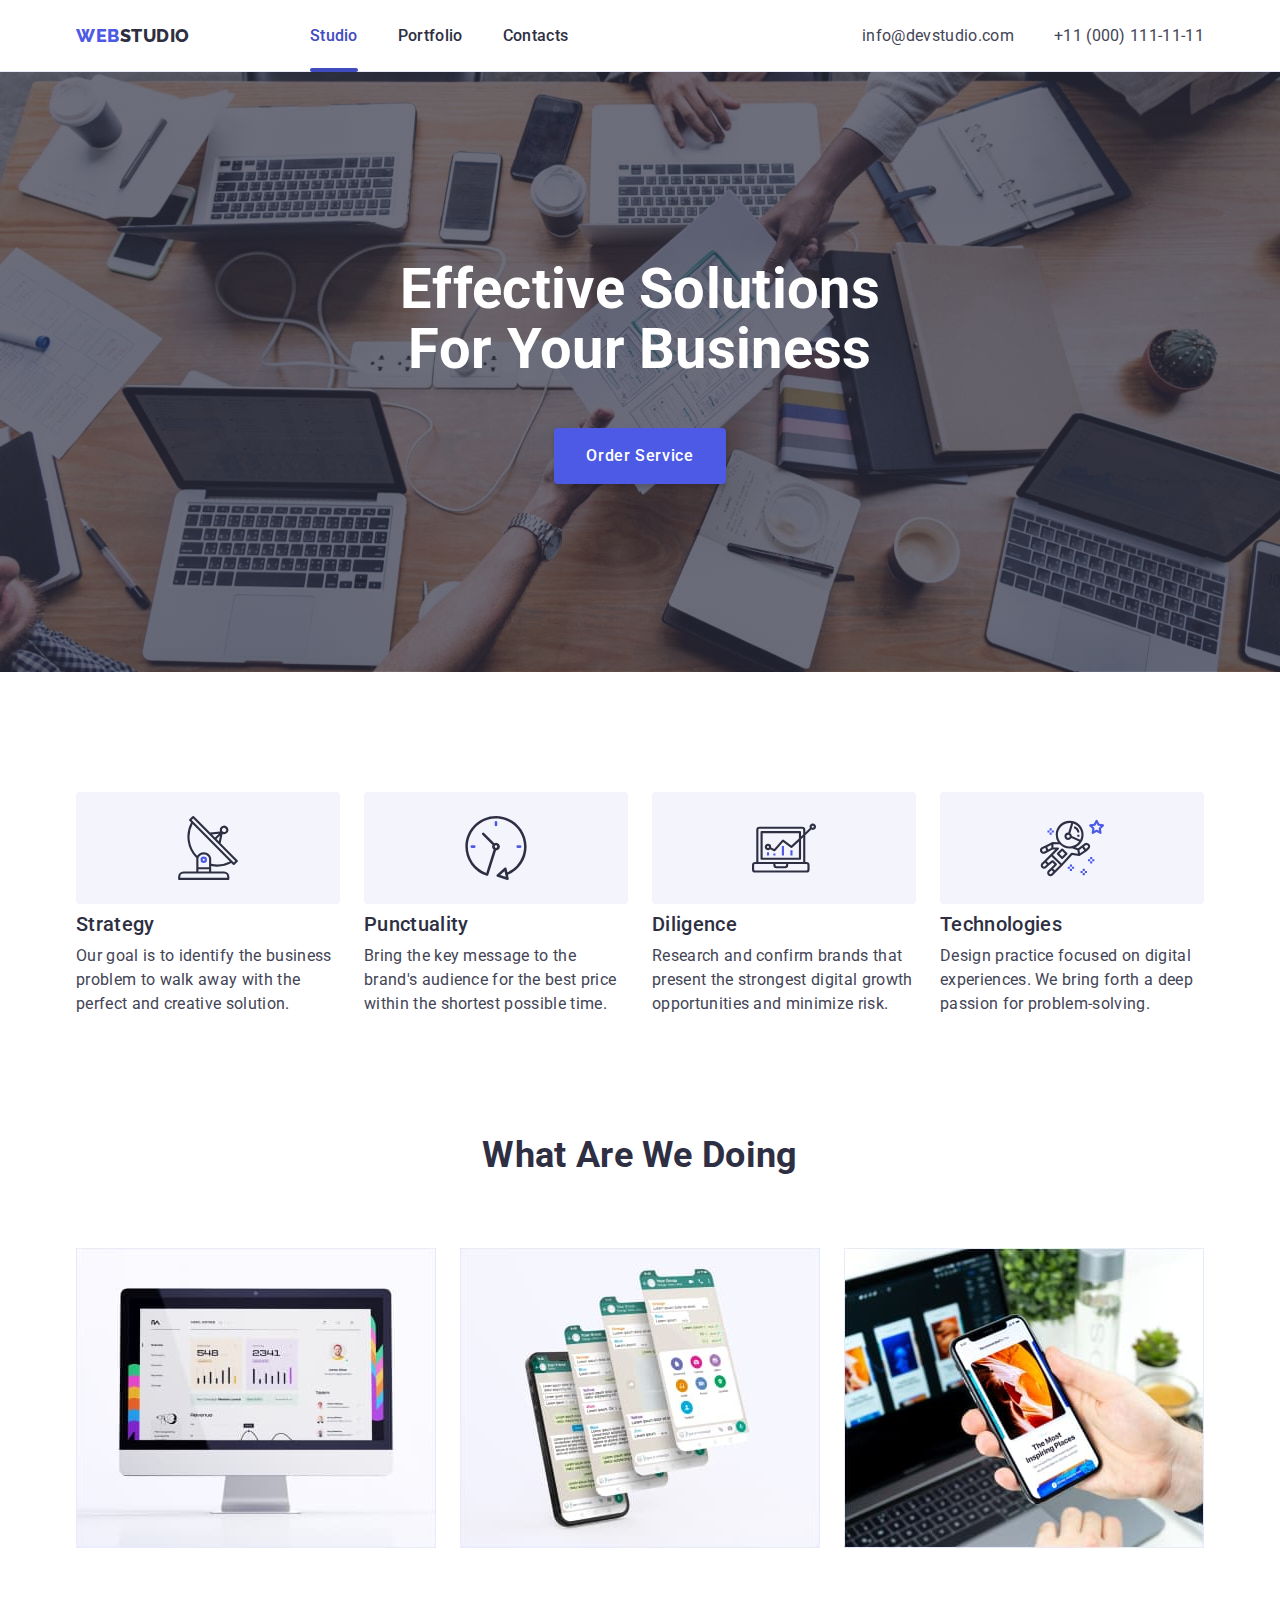
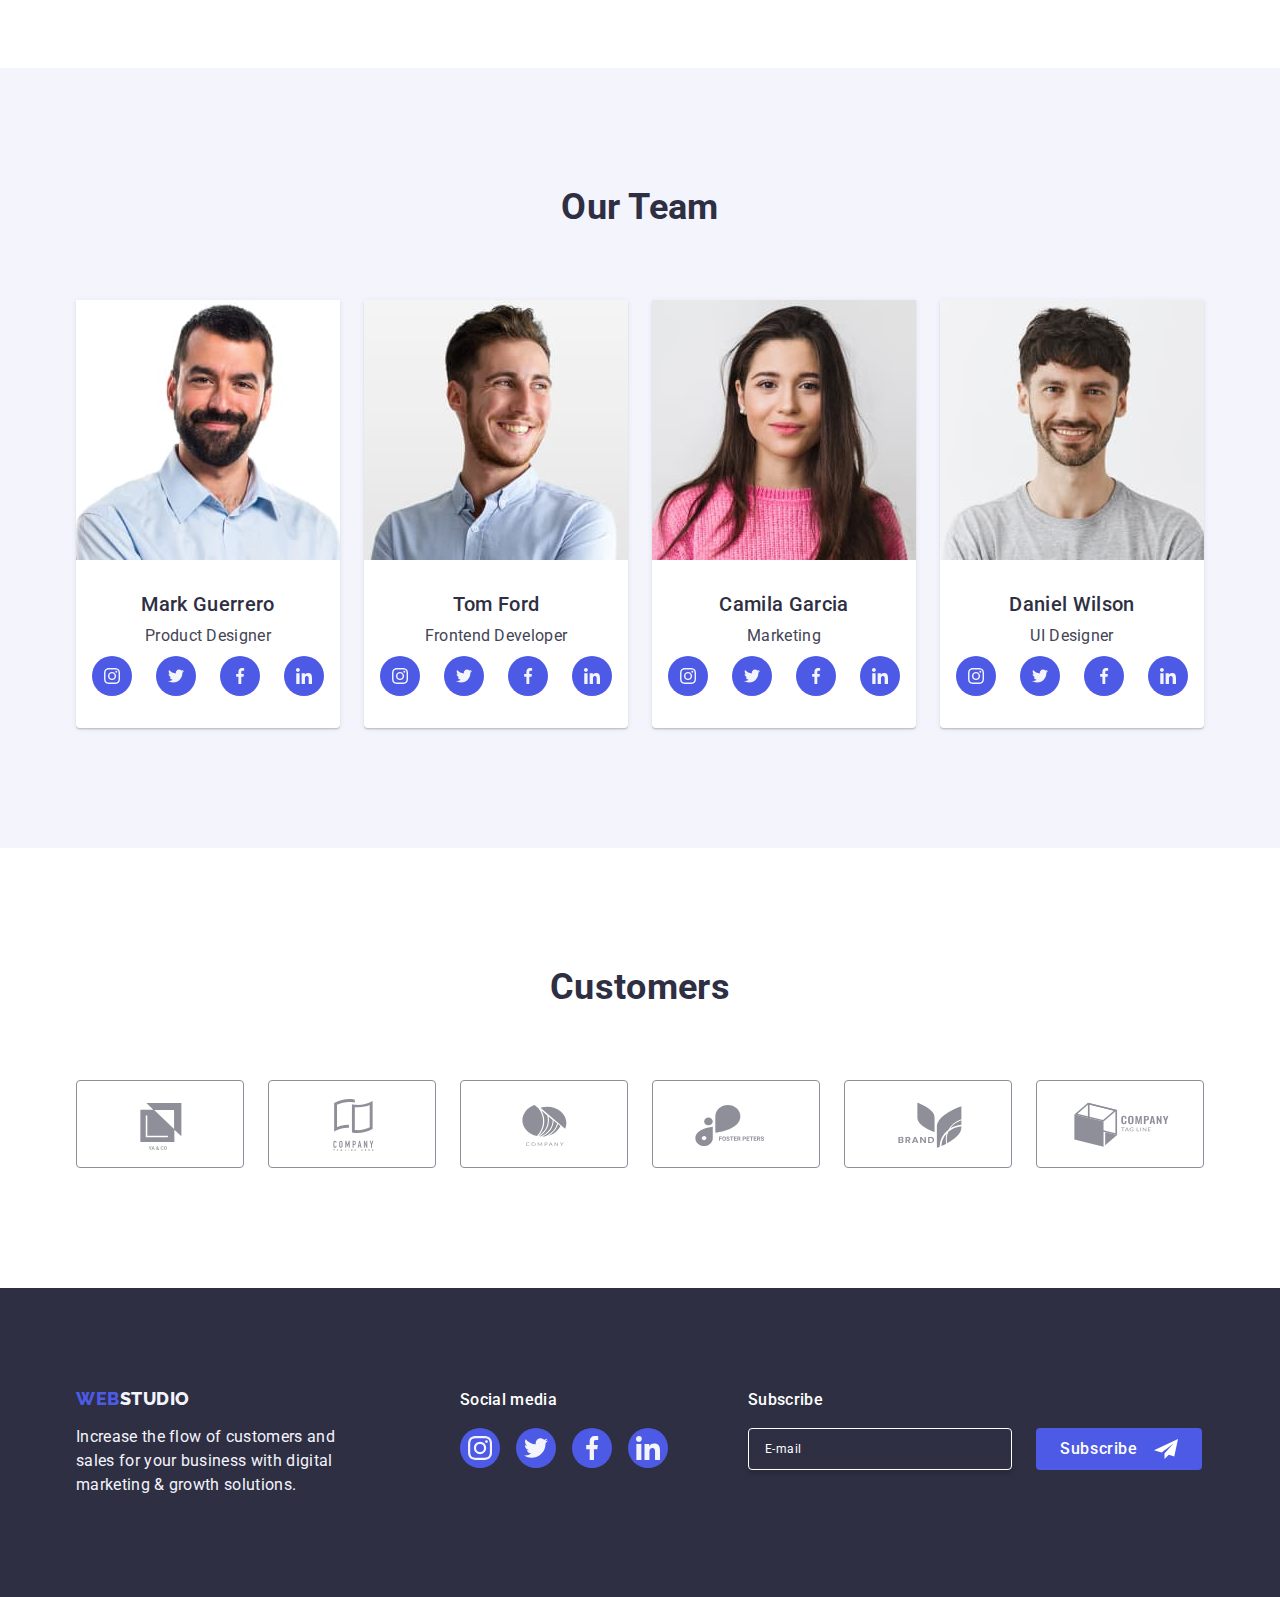
==== commit a555aa7a: "feat: change hyperlinks for phone calls" ====
--- a/index.html
+++ b/index.html
@@ -42,7 +42,7 @@
               </a>
             </li>
             <li>
-              <a class="link contact-link" href="tel.:+110001111111">
+              <a class="link contact-link" href="tel:+110001111111">
                 +11 (000) 111-11-11
               </a>
             </li>
@@ -501,69 +501,71 @@
           <li><a class="link navigation-link" href="#0">Contacts</a></li>
         </ul>
       </nav>
-      <address class="address">
-        <ul class="list contact-links">
-          <li>
-            <a class="link contact-link phone-link" href="tel.:+110001111111">
-              +11 (000) 111-11-11
+      <div class="mobile-menu-info">
+        <address class="address">
+          <ul class="list contact-links">
+            <li>
+              <a class="link contact-link phone-link" href="tel:+110001111111">
+                +11 (000) 111-11-11
+              </a>
+            </li>
+            <li>
+              <a
+                class="link contact-link email-link"
+                href="mailto:info@devstudio.com"
+              >
+                info@devstudio.com
+              </a>
+            </li>
+          </ul>
+        </address>
+        <ul class="mobile-menu-social-list">
+          <li class="mobile-menu-social-list-item">
+            <a class="link social-link mobile-menu-social-link" href="#0">
+              <svg
+                class="social-icon mobile-menu-social-icon"
+                width="24"
+                height="24"
+              >
+                <use href="./images/icons.svg#icon-instagram"></use>
+              </svg>
             </a>
           </li>
-          <li>
-            <a
-              class="link contact-link email-link"
-              href="mailto:info@devstudio.com"
-            >
-              info@devstudio.com
+          <li class="team-social-list-item">
+            <a class="link social-link mobile-menu-social-lin" href="#0">
+              <svg
+                class="social-icon mobile-menu-social-icon"
+                width="24"
+                height="24"
+              >
+                <use href="./images/icons.svg#icon-twitter"></use>
+              </svg>
+            </a>
+          </li>
+          <li class="team-social-list-item">
+            <a class="link social-link mobile-menu-social-lin" href="#0">
+              <svg
+                class="social-icon mobile-menu-social-icon"
+                width="24"
+                height="24"
+              >
+                <use href="./images/icons.svg#icon-facebook"></use>
+              </svg>
+            </a>
+          </li>
+          <li class="team-social-list-item">
+            <a class="link social-link mobile-menu-social-lin" href="#0">
+              <svg
+                class="social-icon mobile-menu-social-icon"
+                width="24"
+                height="24"
+              >
+                <use href="./images/icons.svg#icon-linkedin"></use>
+              </svg>
             </a>
           </li>
         </ul>
-      </address>
-      <ul class="mobile-menu-social-list">
-        <li class="mobile-menu-social-list-item">
-          <a class="link social-link mobile-menu-social-link" href="#0">
-            <svg
-              class="social-icon mobile-menu-social-icon"
-              width="24"
-              height="24"
-            >
-              <use href="./images/icons.svg#icon-instagram"></use>
-            </svg>
-          </a>
-        </li>
-        <li class="team-social-list-item">
-          <a class="link social-link mobile-menu-social-lin" href="#0">
-            <svg
-              class="social-icon mobile-menu-social-icon"
-              width="24"
-              height="24"
-            >
-              <use href="./images/icons.svg#icon-twitter"></use>
-            </svg>
-          </a>
-        </li>
-        <li class="team-social-list-item">
-          <a class="link social-link mobile-menu-social-lin" href="#0">
-            <svg
-              class="social-icon mobile-menu-social-icon"
-              width="24"
-              height="24"
-            >
-              <use href="./images/icons.svg#icon-facebook"></use>
-            </svg>
-          </a>
-        </li>
-        <li class="team-social-list-item">
-          <a class="link social-link mobile-menu-social-lin" href="#0">
-            <svg
-              class="social-icon mobile-menu-social-icon"
-              width="24"
-              height="24"
-            >
-              <use href="./images/icons.svg#icon-linkedin"></use>
-            </svg>
-          </a>
-        </li>
-      </ul>
+      </div>
     </div>
 
     <div class="backdrop is-hidden" data-modal>
@@ -609,6 +611,8 @@
                     name="phone"
                     id="order-form-phone"
                     pattern="^\+?(\s?\d{2,12}){1,4}$"
+                    title="Only numbers. Optional: spaces and ''+'' sign at the
+                  beginning."
                     required
                   />
                   <svg class="order-form-input-icon" width="18" height="24">
--- a/css/styles.css
+++ b/css/styles.css
@@ -127,12 +127,150 @@
 }
 
 .container {
+  min-width: 268px;
   max-width: 428px;
   margin: 0 auto;
   padding: 0 15px;
 }
 
+.header > .header-wrapper {
+  display: flex;
+  align-items: center;
+}
+
+.header {
+  border-bottom: 1px solid var(--color-accent);
+  box-shadow: 0px 1px 6px 0px #2e2f4214, 0px 1px 1px 0px #2e2f4229,
+    0px 2px 1px 0px #2e2f4214;
+}
+
+.link {
+  color: var(--color-text);
+  text-decoration: none;
+  line-height: var(--line-height-text);
+  transition: color var(--transition-general);
+}
+
+.link:hover,
+.link:focus,
+.link:active {
+  color: var(--color-pressed-state);
+}
+
+.navigation-link {
+  color: var(--color-dark);
+}
+
+.header-wrapper .link.navigation-link.current-page::after {
+  content: "";
+  position: absolute;
+  width: 100%;
+  height: 4px;
+  bottom: -24px;
+  left: 0;
+  background-color: var(--color-pressed-state);
+  border-radius: 2px;
+  pointer-events: none;
+}
+
+.header-wrapper > .navigation-links {
+  display: flex;
+  gap: 120px;
+  align-items: center;
+  padding: 24px 0 23px;
+}
+
+.header-wrapper > .navigation-links > .navigation-menu {
+  display: none;
+  gap: 40px;
+}
+
+.address {
+  font-style: normal;
+}
+
+.header-wrapper .address {
+  display: none;
+  margin-left: auto;
+}
+
+.header-wrapper > .address > .contact-links {
+  display: flex;
+  flex-direction: column;
+  gap: 12px;
+}
+
+.logo {
+  font-family: var(--font-family-logo);
+  font-size: var(--font-size-logo);
+  font-weight: var(--font-weight-logo);
+  line-height: var(--line-height-logo);
+  letter-spacing: var(--letter-spacing-logo);
+  text-transform: var(--text-transform-logo);
+  color: var(--color-primary-brand);
+}
+
+.header .logo > .studio-element {
+  color: var(--color-dark);
+}
+
+.link.navigation-link.current-page {
+  position: relative;
+  display: block;
+  color: var(--color-pressed-state);
+}
+
+.header-wrapper .menu-toggle {
+  margin-left: auto;
+  background-color: transparent;
+  --color-main: var(--color-dark);
+}
+
+.header-wrapper .menu-toggle:hover,
+.header-wrapper .menu-toggle:focus {
+  background-color: transparent;
+}
+
+.btn {
+  cursor: pointer;
+  font-family: var(--font-family-text);
+  font-size: var(--font-size-text);
+  font-weight: var(--font-weight-item-heading);
+  line-height: var(--line-height-text);
+  letter-spacing: var(--letter-spacing-button);
+  text-align: center;
+  transition: color var(--transition-general),
+    background-color var(--transition-general);
+}
+
+.btn.close-btn {
+  position: absolute;
+  display: flex;
+  width: 24px;
+  height: 24px;
+  top: 24px;
+  right: 24px;
+  justify-content: center;
+  align-items: center;
+  background-color: var(--color-accent);
+  border: 1px solid #0000001a;
+  border-radius: 50%;
+  --color-main: var(--color-dark);
+  transition: background-color var(--transition-general),
+    --color-main var(--transition-general);
+}
+
+.btn.close-btn:hover,
+.btn.close-btn:focus,
+.btn.close-btn:active {
+  background-color: var(--color-pressed-state);
+  --color-main: var(--color-white);
+}
+
 .menu-container {
+  display: flex;
+  flex-direction: column;
+  justify-content: space-between;
   position: fixed;
   top: 0;
   left: 0;
@@ -149,140 +287,6 @@
   translate: 0;
 }
 
-.header > .header-wrapper {
-  display: flex;
-  align-items: center;
-}
-
-.header {
-  border-bottom: 1px solid var(--color-accent);
-  box-shadow: 0px 1px 6px 0px #2e2f4214, 0px 1px 1px 0px #2e2f4229,
-    0px 2px 1px 0px #2e2f4214;
-}
-
-.link {
-  color: var(--color-text);
-  text-decoration: none;
-  line-height: var(--line-height-text);
-  transition: color var(--transition-general);
-}
-
-.link:hover,
-.link:focus,
-.link:active {
-  color: var(--color-pressed-state);
-}
-
-.navigation-link {
-  color: var(--color-dark);
-}
-
-.header-wrapper .link.navigation-link.current-page::after {
-  content: "";
-  position: absolute;
-  width: 100%;
-  height: 4px;
-  bottom: -24px;
-  left: 0;
-  background-color: var(--color-pressed-state);
-  border-radius: 2px;
-  pointer-events: none;
-}
-
-.header-wrapper > .navigation-links {
-  display: flex;
-  gap: 120px;
-  align-items: center;
-  padding: 24px 0 23px;
-}
-
-.header-wrapper > .navigation-links > .navigation-menu {
-  display: none;
-  gap: 40px;
-}
-
-.address {
-  font-style: normal;
-}
-
-.header-wrapper .address {
-  display: none;
-  margin-left: auto;
-}
-
-.header-wrapper > .address > .contact-links {
-  display: flex;
-  flex-direction: column;
-  gap: 12px;
-}
-
-.logo {
-  font-family: var(--font-family-logo);
-  font-size: var(--font-size-logo);
-  font-weight: var(--font-weight-logo);
-  line-height: var(--line-height-logo);
-  letter-spacing: var(--letter-spacing-logo);
-  text-transform: var(--text-transform-logo);
-  color: var(--color-primary-brand);
-}
-
-.header .logo > .studio-element {
-  color: var(--color-dark);
-}
-
-.link.navigation-link.current-page {
-  position: relative;
-  display: block;
-  color: var(--color-pressed-state);
-}
-
-.header-wrapper .menu-toggle {
-  margin-left: auto;
-  background-color: transparent;
-  --color-main: var(--color-dark);
-}
-
-.header-wrapper .menu-toggle:hover,
-.header-wrapper .menu-toggle:focus {
-  background-color: transparent;
-}
-
-.btn {
-  cursor: pointer;
-  font-family: var(--font-family-text);
-  font-size: var(--font-size-text);
-  font-weight: var(--font-weight-item-heading);
-  line-height: var(--line-height-text);
-  letter-spacing: var(--letter-spacing-button);
-  text-align: center;
-  transition: color var(--transition-general),
-    background-color var(--transition-general);
-}
-
-.btn.close-btn {
-  position: absolute;
-  display: flex;
-  width: 24px;
-  height: 24px;
-  top: 24px;
-  right: 24px;
-  justify-content: center;
-  align-items: center;
-  background-color: var(--color-accent);
-  border: 1px solid #0000001a;
-  border-radius: 50%;
-  --color-main: var(--color-dark);
-  transition: background-color var(--transition-general),
-    --color-main var(--transition-general);
-}
-
-.btn.close-btn:hover,
-.btn.close-btn:focus,
-.btn.close-btn:active {
-  background-color: var(--color-pressed-state);
-  --color-main: var(--color-white);
-}
-
 .menu-container .mobile-menu-close-btn {
   background-color: var(--color-light-accent);
   border: 1px solid var(--color-light-dark);
@@ -290,10 +294,6 @@
   --color-main: var(--color-dark);
 }
 
-.menu-container .navigation-links {
-  margin-bottom: 284px;
-}
-
 .menu-container .navigation-menu {
   display: flex;
   flex-direction: column;
@@ -360,7 +360,7 @@
 
 .section {
   padding-top: 96px;
-  padding-bottom: 96px; 
+  padding-bottom: 96px;
 }
 
 .section.hero-section {
@@ -382,8 +382,12 @@
 @media (min-device-pixel-ratio: 2),
   (min-resolution: 192dpi),
   (min-resolution: 2dppx) {
-  .section.hero-section{
-    background-image: url("../images/main/2x/people-office-mobile-428@2x.jpg");
+  .section.hero-section {
+    background-image: linear-gradient(
+        var(--color-hero-background),
+        var(--color-hero-background)
+      ),
+      url("../images/main/2x/people-office-mobile-428@2x.jpg");
   }
 }
 
@@ -421,13 +425,6 @@
   box-shadow: 0px 4px 4px 0px #00000026;
 }
 
-.btn:hover,
-.btn:focus,
-.btn:active {
-  color: var(--color-white);
-  background-color: var(--color-pressed-state);
-}
-
 .strengths-section .strengths-list {
   display: flex;
   flex-direction: column;
@@ -443,7 +440,7 @@
   gap: var(--list-item-content-gap);
 }
 
- .strengths-icon-wrapper {
+.strengths-icon-wrapper {
   width: 264px;
   height: 112px;
   background-color: var(--color-light);
@@ -466,6 +463,14 @@
   font-weight: var(--font-weight-section-heading);
   line-height: var(--line-height-section-heading);
   text-align: center;
+}
+
+.list-item .item-role {
+  color: var(--color-text);
+  font-size: var(--font-size-text);
+  line-height: 1.5;
+  letter-spacing: var(--letter-spacing-text);
+  text-transform: var(--text-transform-item-role);
 }
 
 .list-item .item-description {
@@ -657,564 +662,9 @@
   background-color: var(--color-pressed-state);
 }
 
-.backdrop {
-  position: fixed;
-  width: 100%;
-  height: 100%;
-  left: 0;
-  top: 0;
-  background-color: var(--color-modal-overlay);
-  transition: scale var(--transition-general), opacity var(--transition-general);
-}
-
-.modal {
-  position: absolute;
-  width: 95%;
-  min-width: 255px;
-  max-width: 428px;
-  left: 50%;
-  top: 50%;
-  translate: -50% -50%;
-  background-color: var(--color-modal-background);
-  border-radius: 4px;
-  box-shadow: 0px 2px 1px 0px #00000033, 0px 1px 3px 0px #0000001f,
-    0px 1px 1px 0px #00000024;
-}
-
-.modal > .modal-wrapper {
-  padding: 72px 24px 24px;
-}
-
-.modal .modal-close-btn {
-  background-color: var(--color-accent);
-  border: 1px solid #0000001a;
-  border-radius: 50%;
-  --color-main: var(--color-dark);
-}
-
- .modal-wrapper > .modal-title {
-  color: var(--color-dark);
-  font-size: var(--font-family-text);
-  font-weight: var(--font-weight-item-heading);
-  line-height: var(--line-height-text);
-  text-align: center;
-  margin-bottom: 16px;
-}
-
-.modal-wrapper > .order-form > .order-form-inputs {
-  display: flex;
-  flex-direction: column;
-  gap: 8px;
-}
-
-.order-form .order-form-label {
-  color: var(--color-subtle-text);
-  font-size: var(--font-size-small);
-  line-height: var(--line-height-order-form-label);
-  letter-spacing: var(--letter-spacing-small);
-}
-
-.order-form .order-form-input-label {
-  display: flex;
-  flex-direction: column;
-  gap: 4px;
-}
-
-.order-form .order-form-input-label > .order-form-input-wrapper {
-  position: relative;
-}
-
-.order-form .order-form-input {
-  width: 100%;
-  height: 40px;
-  padding-left: 38px;
-  color: var(--color-dark);
-  font-size: var(--font-size-small);
-  line-height: var(--line-height-order-form-label);
-  letter-spacing: var(--letter-spacing-small);
-  outline: none;
-  border-radius: 4px;
-  border: 1px solid var(--navyblue-modal, rgba(46, 47, 66, 0.4));
-  transition: border-color var(--transition-general);
-}
-
-.order-form-input-wrapper > .order-form-input-icon {
-  position: absolute;
-  top: 50%;
-  left: 16px;
-  translate: 0 -50%;
-  --color-main: var(--color-dark);
-  transition: --color-main var(--transition-general);
-}
-
-.order-form-inputs .order-form-input::placeholder {
-  color: var(--color-subtle-text);
-  opacity: 0.5;
-}
-
-.order-form-input.order-form-input-textarea {
-  height: 120px;
-  padding: 8px 16px;
-  resize: none;
-}
-
-.order-form .order-form-input:focus {
-  border-color: var(--color-primary-brand);
-  --color-main: var(--color-primary-brand);
-}
-
-.order-form-input-wrapper .order-form-input:focus + .order-form-input-icon {
-  --color-main: var(--color-primary-brand);
-}
-
-.order-form > .order-form-accept-policy-wrapper {
-  color: var(--color-subtle-text);
-  font-size: var(--font-size-small);
-  line-height: var(--line-height-order-form-label);
-  letter-spacing: var(--letter-spacing-small);
-  position: relative;
-  margin-top: 16px;
-  margin-bottom: 24px;
-  display: flex;
-  gap: 8px;
-  align-items: center;
-}
-
-.order-form .order-form-accept-policy-label > .order-form-accept-policy-input {
-  display: block;
-  outline: none;
-  appearance: none;
-  border-radius: 1.5px;
-  border: 1px solid var(--color-modal-overlay);
-  width: 16px;
-  height: 16px;
-  transition: background-color var(--transition-general),
-    border-color var(--transition-general);
-}
-
-.order-form
-  .order-form-accept-policy-label
-  > .order-form-accept-policy-input:focus {
-  border-color: var(--color-pressed-state);
-}
-
-.order-form
-  .order-form-accept-policy-label
-  > .order-form-accept-policy-input:checked {
-  background-color: var(--color-pressed-state);
-  border-color: var(--color-pressed-state);
-}
-
-.order-form .order-form-accept-policy-label > .order-form-accept-policy-icon {
-  position: absolute;
-  top: 50%;
-  left: 0;
-  translate: 0 -50%;
-  --color-main: var(--color-white);
-  opacity: 0;
-  transition: opacity var(--transition-general);
-}
-
-.order-form
-  .order-form-accept-policy-label
-  > .order-form-accept-policy-input:checked
-  + .order-form-accept-policy-icon {
-  opacity: 1;
-}
-
-.order-form .order-form-accept-policy-label > .order-form-accept-policy-text {
-  pointer-events: none;
-}
-
-.order-form-accept-policy-wrapper
-  > .order-form-accept-policy-text
-  .accept-policy-link {
-  pointer-events: all;
-  text-decoration: underline;
-  color: var(--color-primary-brand);
-}
-
-.order-form-accept-policy-wrapper
-  > .order-form-accept-policy-text
-  .accept-policy-link:hover,
-.order-form-accept-policy-wrapper
-  > .order-form-accept-policy-text
-  .accept-policy-link:focus,
-.order-form-accept-policy-wrapper
-  > .order-form-accept-policy-text
-  .accept-policy-link:active {
-  color: var(--color-pressed-state);
-}
-
-.order-form .btn {
-  display: block;
-  color: var(--color-white);
-  background-color: var(--color-primary-brand);
-  padding: 16px 32px;
-  margin: 0 auto;
-  box-shadow: 0px 4px 4px 0px #00000026;
-}
-
-.order-form .btn:hover,
-.order-form .btn:focus,
-.order-form .btn:active {
-  background-color: var(--color-pressed-state);
-}
-
-.order-form .order-form-send-btn-text {
-  display: block;
-  width: 105px;
-}
-
-.is-hidden {
-  scale: 0;
-  opacity: 0;
-  visibility: hidden;
-  pointer-events: none;
-}
-
-@media screen and (width < 428px) {
-  .menu-container .mobile-menu-social-list {
-    justify-content: space-between;
-  }
-}
-
-@media screen and (width < 768px) {
-  .footer-wrapper > .subscribe-form > .subscribe-wrapper {
-  align-items: center;
-}
-  .footer-wrapper > .subscribe-form {
-  width: 100%;
-}
-}
-
-@media screen and (width >= 768px) {
-  .container {
-    max-width: 768px;
-  }
-
-  .header-wrapper > .navigation-links > .navigation-menu {
-    display: flex;
-  }
-
-  .navigation-link {
-    font-size: var(--font-size-text);
-    font-weight: var(--font-weight-item-heading);
-  }
-
-  .header-wrapper .address {
-    display: block;
-  }
-
-  .header-wrapper .menu-toggle {
-    display: none;
-  }
-
-  .section.hero-section {
-  background-image: linear-gradient(
-      var(--color-hero-background),
-      var(--color-hero-background)
-    ),
-    url("../images/main/1x/people-office-tablet-768.jpg");
-  max-width: 768px;
-}
-
-@media (min-device-pixel-ratio: 2),
-  (min-resolution: 192dpi),
-  (min-resolution: 2dppx) {
-  .section.hero-section{
-    background-image: url("../images/main/2x/people-office-tablet768@2x.jpg");
-  }
-}
-
-.hero-heading {
-  font-size: var(--font-size-hero-heading);
-  line-height: var(--line-height-hero-heading);
-  max-width: 496px;
-}
-
-.hero-section .btn {
-  margin-top: 36px;
-}
-
-.strengths-section .strengths-list {
-  flex-direction: row;
-}
-
-.strengths-list .item-heading {
-  text-align: left;
-}
-
-.strengths-list > .strengths-list-item {
-  flex-basis: calc((100% - var(--list-item-gap)) / 2);
-}
-
-.team-section .team-list {
-  flex-direction: row;
-}
-
-.customers-list {
-  column-gap: var(--list-item-gap);
-}
-
-.footer-wrapper {
-  flex-direction: row;
-  align-items: normal;
-  margin-left: 108px;
-}
-
-.footer-wrapper .footer-brand-info .footer-text-brand-info {
-  width: 264px;
-}
-
-.footer-wrapper .footer-brand-info .logo {
-  text-align: left;
-}
-
-.footer-wrapper .footer-text-title {
-  text-align: left;
-}
-
-.footer-wrapper > .subscribe-form > .subscribe-wrapper {
-  flex-direction: row;
-}
-
-.subscribe-wrapper .subscribe-input {
-  width: 264px;
-}
-}
-
-@media screen and (768px <= width < 1158px) {
-  .contact-link {
-    font-size: var(--font-size-small);
-    line-height: var(--line-height-logo);
-    letter-spacing: var(--letter-spacing-small);
-  }
-
-  .strengths-section .strengths-list {
-  flex-wrap: wrap;
-}
-
-.team-section .team-list {
-  flex-wrap: wrap;
-}
-
-.footer-wrapper {
-  flex-wrap: wrap;
-}
-}
-
-@media screen and (width >= 1158px) {
-  .container {
-    max-width: 1158px;
-  }
-
-  .contact-link {
-    font-size: var(--font-size-text);
-  }
-
-  .header-wrapper > .address > .contact-links {
-    display: flex;
-    flex-direction: row;
-    gap: 40px;
-  }
-
-  .section {
-  padding-top: 120px;
-  padding-bottom: 120px; 
-}
-
-.section.hero-section {
-  background-image: linear-gradient(
-      var(--color-hero-background),
-      var(--color-hero-background)
-    ),
-    url("../images/main/1x/people-office-desktop-1440.jpg");
-  max-width: 1440px;
-  padding-top: 188px;
-  padding-bottom: 188px;
-}
-
-@media (min-device-pixel-ratio: 2),
-  (min-resolution: 192dpi),
-  (min-resolution: 2dppx) {
-  .section.hero-section{
-    background-image: url("../images/main/2x/people-office-desktop-1440@2x.jpg");
-  }
-}
-
-.hero-section .btn {
-  margin-top: 48px;
-}
-
-.strengths-icon-wrapper {
-  display: flex;
-}
-
-.strengths-list > .strengths-list-item {
-  flex-basis: calc((100% - 3 * var(--list-item-gap)) / 4);
-}
-
-.strengths-list .item-heading {
-  font-size: var(--font-size-item-heading);
-  font-weight: var(--font-weight-item-heading);
-  line-height: var(--line-height-item-heading);
-}
-
-.list-item .item-description {
-  font-weight: normal;
-}
-
-.section.work-section {
-  display: block;
-}
-
-.team-list > .team-list-item {
-  flex-basis: calc((100% - 3 * var(--list-item-gap)) / 4);
-}
-
-.customers-list {
-  flex-wrap: nowrap;
-}
-
-.footer {
-  padding: 100px 0;
-}
-
-.footer-wrapper {
-  column-gap: var(--desktop-footer-wrapper-gap);
-  margin-left: 0;
-}
-
-.footer-wrapper > .footer-social-media {
-  margin-left: 40px;
-}
-
-  .modal {
-    width: 408px;
-  }
-}
-
-/* 
-.section {
-  padding-top: 120px;
-  padding-bottom: 120px; 
-}
-
-.strengths-section .strengths-list {
-  display: flex;
-  /* gap: var(--list-item-gap);
-  justify-content: center;
-  align-items: center;
-  flex-wrap: wrap;
-}
-
-.strengths-list > .strengths-list-item {
-  display: flex;
-  flex-direction: column;
-  gap: var(--list-item-content-gap);
-  flex-basis: calc((100% - 3 * var(--list-item-gap)) / 4);
-}
- */
-
-/* .strengths-icon-wrapper {
-  width: 264px;
-  height: 112px;
-  background-color: var(--color-light);
-  border-radius: 4px;
-  display: flex;
-  justify-content: center;
-  align-items: center;
-  --color-main: var(--color-dark);
-  --color-accent: var(--color-primary-brand);
-} */
-/* 
-.work-section .work-list {
-  display: flex;
-  gap: var(--list-item-gap);
-  justify-content: center;
-  align-items: center;
-  flex-wrap: wrap;
-}
-
-.work-list > .work-list-item {
-  flex-basis: calc((100% - 2 * var(--list-item-gap)) / 3);
-}
-
-.team-section .team-list {
-  display: flex;
-  gap: var(--list-item-gap);
-  justify-content: center;
-  align-items: center;
-  flex-wrap: wrap;
-}
-
-.team-list > .team-list-item {
-  display: flex;
-  flex-direction: column;
-  gap: var(--list-item-content-gap);
-  flex-basis: calc((100% - 3 * var(--list-item-gap)) / 4);
-  border-radius: 0px 0px 4px 4px;
-  box-shadow: 0px 2px 1px 0px #2e2f4214, 0px 1px 1px 0px #2e2f4229,
-    0px 1px 6px 0px #2e2f4214;
-}
-
-.team-list > .team-list-item .item-content {
-  display: flex;
-  flex-direction: column;
-  align-items: center;
-  gap: var(--list-item-content-gap);
-  padding: 32px 16px;
-}
-
-.team-social-list {
-  display: flex;
-  gap: var(--list-item-gap);
-}
-
-.link.team-social-link {
-  display: flex;
-  width: 40px;
-  height: 40px;
-  background-color: var(--color-primary-brand);
-  justify-content: center;
-  align-items: center;
-  border-radius: 50%;
-  --color-main: var(--color-light);
-  transition: background-color var(--transition-general);
-}
-
-.link.team-social-link:hover,
-.link.team-social-link:focus,
-.link.team-social-link:active {
-  background-color: var(--color-pressed-state);
-}
-
-.customers-list {
-  display: flex;
-  flex-wrap: wrap;
-  justify-content: center;
-  gap: var(--list-item-gap);
-}
-
-.link.customer-link {
-  display: flex;
-  width: 168px;
-  height: 88px;
-  justify-content: center;
-  align-items: center;
-  border-radius: 4px;
-  border: 1px solid var(--color-subtle-text);
-  --color-main: var(--color-subtle-text);
-  transition: border-color var(--transition-general),
-    --color-main var(--transition-general);
-}
-
-.link.customer-link:hover,
-.link.customer-link:focus,
-.link.customer-link:active {
-  border-color: var(--color-pressed-state);
-  --color-main: var(--color-pressed-state);
+.section.portfolio-section {
+  padding-top: 48px;
+  padding-bottom: 48px;
 }
 
 .portfolio-section .portfolio-filter-list {
@@ -1222,20 +672,44 @@
   gap: var(--list-item-gap);
   justify-content: center;
   flex-wrap: wrap;
-  margin-bottom: 72px;
+  margin-bottom: 48px;
+}
+
+.portfolio-filter-list .btn {
+  color: var(--color-primary-brand);
+  background-color: var(--color-light);
+  border: 1px solid var(--color-accent);
+  padding: 8px 16px;
+  transition: color var(--transition-general),
+    background-color var(--transition-general),
+    border-color var(--transition-general), box-shadow var(--transition-general);
+}
+
+.portfolio-filter-list .btn:hover,
+.portfolio-filter-list .btn:focus,
+.portfolio-filter-list .btn:active {
+  border: 1px solid var(--color-pressed-state);
+  box-shadow: 0px 2px 2px 0px #0000001f, 0px 2px 1px 0px #00000014,
+    0px 3px 1px 0px #0000001a;
+}
+
+.btn:hover,
+.btn:focus,
+.btn:active {
+  color: var(--color-white);
+  background-color: var(--color-pressed-state);
 }
 
 .portfolio-section .portfolio-list {
   display: flex;
-  column-gap: var(--list-item-gap);
+  flex-direction: column;
+  column-gap: 15px;
   row-gap: calc(2 * var(--list-item-gap));
   justify-content: center;
   align-items: center;
-  flex-wrap: wrap;
 }
 
 .portfolio-list > .portfolio-list-item {
-  flex-basis: calc((100% - 2 * var(--list-item-gap)) / 3);
   position: relative;
   transition: box-shadow var(--transition-general);
 }
@@ -1245,6 +719,10 @@
 .portfolio-list > .portfolio-list-item:active {
   box-shadow: 0px 2px 1px 0px #2e2f4214, 0px 1px 1px 0px #2e2f4229,
     0px 1px 6px 0px #2e2f4214;
+}
+
+.portfolio-list-item .item-image {
+  width: 396px;
 }
 
 .portfolio-list > .portfolio-list-item .item-content {
@@ -1284,224 +762,503 @@
   translate: 0;
 }
 
-.work-section .section-heading,
-.team-section .section-heading,
-.customers-section .section-heading {
-  margin-bottom: 72px;
-}
-
-.section.hero-section {
-  background-color: var(--color-dark);
-  background-image: linear-gradient(
-      var(--color-hero-background),
-      var(--color-hero-background)
-    ),
-    url("../images/main/1x/people-office-desktop.jpg");
-  background-size: cover;
-  background-repeat: no-repeat;
-  background-position: center;
-  max-width: 1440px;
-  margin: 0 auto;
-  padding-top: 188px;
-  padding-bottom: 188px;
-}
-
-.section.work-section {
-  padding-top: 0;
-}
-
-.section.team-section {
-  background-color: var(--color-light);
-}
-
-.section.portfolio-section {
-  padding-top: 96px;
-}
-
-.list {
-  list-style: none;
-}
-
-.team-list > .list-item {
-  background-color: var(--color-white);
-}
-
-.hero-section .btn {
+.backdrop {
+  position: fixed;
+  width: 100%;
+  height: 100%;
+  left: 0;
+  top: 0;
+  background-color: var(--color-modal-overlay);
+  transition: scale var(--transition-general), opacity var(--transition-general);
+}
+
+.modal {
+  position: absolute;
+  width: 95%;
+  min-width: 255px;
+  max-width: 428px;
+  left: 50%;
+  top: 50%;
+  translate: -50% -50%;
+  background-color: var(--color-modal-background);
+  border-radius: 4px;
+  box-shadow: 0px 2px 1px 0px #00000033, 0px 1px 3px 0px #0000001f,
+    0px 1px 1px 0px #00000024;
+}
+
+.modal > .modal-wrapper {
+  padding: 72px 24px 24px;
+}
+
+.modal .modal-close-btn {
+  background-color: var(--color-accent);
+  border: 1px solid #0000001a;
+  border-radius: 50%;
+  --color-main: var(--color-dark);
+}
+
+.modal-wrapper > .modal-title {
+  color: var(--color-dark);
+  font-size: var(--font-family-text);
+  font-weight: var(--font-weight-item-heading);
+  line-height: var(--line-height-text);
+  text-align: center;
+  margin-bottom: 16px;
+}
+
+.modal-wrapper > .order-form > .order-form-inputs {
+  display: flex;
+  flex-direction: column;
+  gap: 8px;
+}
+
+.order-form .order-form-label {
+  color: var(--color-subtle-text);
+  font-size: var(--font-size-small);
+  line-height: var(--line-height-order-form-label);
+  letter-spacing: var(--letter-spacing-small);
+}
+
+.order-form .order-form-input-label {
+  display: flex;
+  flex-direction: column;
+  gap: 4px;
+}
+
+.order-form .order-form-input-label > .order-form-input-wrapper {
+  position: relative;
+}
+
+.order-form .order-form-input {
+  width: 100%;
+  height: 40px;
+  padding-left: 38px;
+  color: var(--color-dark);
+  font-size: var(--font-size-small);
+  line-height: var(--line-height-order-form-label);
+  letter-spacing: var(--letter-spacing-small);
+  outline: none;
+  border-radius: 4px;
+  border: 1px solid var(--navyblue-modal, rgba(46, 47, 66, 0.4));
+  transition: border-color var(--transition-general);
+}
+
+.order-form-input-wrapper > .order-form-input-icon {
+  position: absolute;
+  top: 50%;
+  left: 16px;
+  translate: 0 -50%;
+  --color-main: var(--color-dark);
+  transition: --color-main var(--transition-general);
+}
+
+.order-form-inputs .order-form-input::placeholder {
+  color: var(--color-subtle-text);
+  opacity: 0.5;
+}
+
+.order-form-input.order-form-input-textarea {
+  height: 120px;
+  padding: 8px 16px;
+  resize: none;
+}
+
+.order-form .order-form-input:focus {
+  border-color: var(--color-primary-brand);
+  --color-main: var(--color-primary-brand);
+}
+
+.order-form-input-wrapper .order-form-input:focus + .order-form-input-icon {
+  --color-main: var(--color-primary-brand);
+}
+
+.order-form > .order-form-accept-policy-wrapper {
+  color: var(--color-subtle-text);
+  font-size: var(--font-size-small);
+  line-height: var(--line-height-order-form-label);
+  letter-spacing: var(--letter-spacing-small);
+  position: relative;
+  margin-top: 16px;
+  margin-bottom: 24px;
+  display: flex;
+  gap: 8px;
+  align-items: center;
+}
+
+.order-form .order-form-accept-policy-label > .order-form-accept-policy-input {
+  display: block;
+  outline: none;
+  appearance: none;
+  border-radius: 1.5px;
+  border: 1px solid var(--color-modal-overlay);
+  width: 16px;
+  height: 16px;
+  transition: background-color var(--transition-general),
+    border-color var(--transition-general);
+}
+
+.order-form
+  .order-form-accept-policy-label
+  > .order-form-accept-policy-input:focus {
+  border-color: var(--color-pressed-state);
+}
+
+.order-form
+  .order-form-accept-policy-label
+  > .order-form-accept-policy-input:checked {
+  background-color: var(--color-pressed-state);
+  border-color: var(--color-pressed-state);
+}
+
+.order-form .order-form-accept-policy-label > .order-form-accept-policy-icon {
+  position: absolute;
+  top: 50%;
+  left: 0;
+  translate: 0 -50%;
+  --color-main: var(--color-white);
+  opacity: 0;
+  transition: opacity var(--transition-general);
+}
+
+.order-form
+  .order-form-accept-policy-label
+  > .order-form-accept-policy-input:checked
+  + .order-form-accept-policy-icon {
+  opacity: 1;
+}
+
+.order-form .order-form-accept-policy-label > .order-form-accept-policy-text {
+  pointer-events: none;
+}
+
+.order-form-accept-policy-wrapper
+  > .order-form-accept-policy-text
+  .accept-policy-link {
+  pointer-events: all;
+  text-decoration: underline;
+  color: var(--color-primary-brand);
+}
+
+.order-form-accept-policy-wrapper
+  > .order-form-accept-policy-text
+  .accept-policy-link:hover,
+.order-form-accept-policy-wrapper
+  > .order-form-accept-policy-text
+  .accept-policy-link:focus,
+.order-form-accept-policy-wrapper
+  > .order-form-accept-policy-text
+  .accept-policy-link:active {
+  color: var(--color-pressed-state);
+}
+
+.order-form .btn {
+  display: block;
   color: var(--color-white);
   background-color: var(--color-primary-brand);
+  padding: 16px 32px;
+  margin: 0 auto;
+  box-shadow: 0px 4px 4px 0px #00000026;
+}
+
+.order-form .btn:hover,
+.order-form .btn:focus,
+.order-form .btn:active {
+  background-color: var(--color-pressed-state);
+}
+
+.order-form .order-form-send-btn-text {
   display: block;
-  padding: 16px 32px;
-  margin: 48px auto 0;
-  box-shadow: 0px 4px 4px 0px #00000026;
-}
-
-.portfolio-filter-list .btn {
-  color: var(--color-primary-brand);
-  background-color: var(--color-light);
-  border: 1px solid var(--color-accent);
-  padding: 12px 24px;
-  transition: color var(--transition-general),
-    background-color var(--transition-general),
-    border-color var(--transition-general), box-shadow var(--transition-general);
-}
-
-.portfolio-filter-list .btn:hover,
-.portfolio-filter-list .btn:focus,
-.portfolio-filter-list .btn:active {
-  border: 1px solid var(--color-pressed-state);
-  box-shadow: 0px 2px 2px 0px #0000001f, 0px 2px 1px 0px #00000014,
-    0px 3px 1px 0px #0000001a;
-}
-
-.heading {
-  color: var(--color-dark);
-  letter-spacing: var(--letter-spacing-text);
-  text-transform: var(--text-transform-heading);
-}
-
-.heading.item-heading {
-  font-size: var(--font-size-item-heading);
-  font-weight: var(--font-weight-item-heading);
-  line-height: var(--line-height-item-heading);
-}
-
-.section-heading {
-  text-align: center;
-  font-size: var(--font-size-section-heading);
-  font-weight: var(--font-weight-section-heading);
-  line-height: var(--line-height-section-heading);
-}
-
-.hero-heading {
-  font-size: var(--font-size-hero-heading);
-  font-weight: var(--font-weight-hero-heading);
-  line-height: var(--line-height-hero-heading);
-  letter-spacing: var(--letter-spacing-text);
-  max-width: 496px;
-  margin-inline: auto;
-}
-
-.hero-section .section-heading {
-  color: var(--color-white);
-}
-
-.list-item .item-role {
-  color: var(--color-text);
-  font-size: var(--font-size-text);
-  line-height: 1.5;
-  letter-spacing: var(--letter-spacing-text);
-  text-transform: var(--text-transform-item-role);
-}
-
-.list-item .item-description {
-  font-size: var(--font-size-text);
-  line-height: 1.5;
-  letter-spacing: var(--letter-spacing-text);
-}
-
-.footer {
-  background-color: var(--color-dark);
-  padding: 100px 0;
-}
-
-.footer-wrapper {
-  display: flex;
-}
-
-.footer-wrapper .footer-text {
-  font-size: var(--font-size-text);
-  line-height: 1.5;
-  letter-spacing: var(--letter-spacing-text);
-}
-
-.footer-wrapper > .footer-brand-info {
-  margin-right: 120px;
-}
-
-.footer-wrapper > .footer-brand-info > .footer-text-brand-info {
-  color: var(--color-light);
-  width: 264px;
-  margin-top: 16px;
-}
-
-.footer-wrapper .footer-text-title {
-  color: var(--color-white);
-  font-weight: var(--font-weight-item-heading);
-}
-
-.footer-wrapper > .footer-brand-info .logo > .studio-element {
-  color: var(--color-light);
-}
-
-.footer-wrapper > .footer-social-media {
-  margin-right: 80px;
-}
-
-.footer-social-list {
-  display: flex;
-  gap: var(--footer-list-item-gap);
-  margin-top: 16px;
-}
-
-.link.footer-social-link {
-  display: flex;
-  width: 40px;
-  height: 40px;
-  background-color: var(--color-primary-brand);
-  justify-content: center;
-  align-items: center;
-  border-radius: 50%;
-  --color-main: var(--color-light);
-  transition: background-color var(--transition-general);
-}
-
-.link.footer-social-link:hover,
-.link.footer-social-link:focus,
-.link.footer-social-link:active {
-  background-color: var(--color-success);
-}
-
-.footer-wrapper > .subscribe-form > .subscribe-wrapper {
-  display: flex;
-  margin-top: 16px;
-  gap: 24px;
-}
-
-.subscribe-wrapper .subscribe-input {
-  width: 264px;
-  padding: 8px 16px;
-  margin-right: auto;
-  background-color: transparent;
-  border: 1px solid var(--color-white);
-  border-radius: 4px;
-  box-shadow: 0px 4px 4px 0px rgba(0, 0, 0, 0.15);
-  color: var(--color-white);
-  font-size: var(--font-size-small);
-  line-height: var(--line-height-subscribe-input);
-  letter-spacing: var(--letter-spacing-small);
-  font-family: var(--font-family-text);
-  outline: none;
-}
-
-.subscribe-wrapper .subscribe-input::placeholder {
-  color: var(--color-white);
-}
-
-.subscribe-wrapper .subscribe-btn {
-  display: flex;
-  padding: 8px 24px;
-  margin-left: auto;
-  justify-content: center;
-  align-items: center;
-  gap: 16px;
-  background-color: var(--color-primary-brand);
-  color: var(--color-white);
-  --color-main: var(--color-white);
-  transition: background-color var(--transition-general);
-}
-
-.subscribe-wrapper .subscribe-btn:focus,
-.subscribe-wrapper .subscribe-btn:hover,
-.subscribe-wrapper .subscribe-btn:active {
-  background-color: var(--color-pressed-state);
-}
+  width: 105px;
+}
+
+.is-hidden {
+  scale: 0;
+  opacity: 0;
+  visibility: hidden;
+  pointer-events: none;
+}
+
+@media screen and (width < 428px) {
+  .menu-container .mobile-menu-social-list {
+    gap: 13%;
+  }
+
+  .portfolio-list .portfolio-list-item {
+    width: 295px;
+  }
+
+  .portfolio-list-item .item-image {
+    width: 295px;
+  }
+}
+
+@media screen and (height < 584px) {
+  .modal {
+    height: 95%;
+    overflow: scroll;
+  }
+}
+
+@media screen and (width < 768px) {
+  .footer-wrapper > .subscribe-form > .subscribe-wrapper {
+    align-items: center;
+  }
+  .footer-wrapper > .subscribe-form {
+    width: 100%;
+  }
+}
+
+@media screen and (width >= 768px) {
+  .container {
+    max-width: 768px;
+  }
+
+  .header-wrapper > .navigation-links > .navigation-menu {
+    display: flex;
+  }
+
+  .navigation-link {
+    font-size: var(--font-size-text);
+    font-weight: var(--font-weight-item-heading);
+  }
+
+  .header-wrapper .address {
+    display: block;
+  }
+
+  .header-wrapper .menu-toggle {
+    display: none;
+  }
+
+  .section.hero-section {
+    background-image: linear-gradient(
+        var(--color-hero-background),
+        var(--color-hero-background)
+      ),
+      url("../images/main/1x/people-office-tablet-768.jpg");
+    max-width: 768px;
+  }
+
+  @media (min-device-pixel-ratio: 2),
+    (min-resolution: 192dpi),
+    (min-resolution: 2dppx) {
+    .section.hero-section {
+      background-image: linear-gradient(
+          var(--color-hero-background),
+          var(--color-hero-background)
+        ),
+        url("../images/main/2x/people-office-tablet-768@2x.jpg");
+    }
+  }
+
+  .hero-heading {
+    font-size: var(--font-size-hero-heading);
+    line-height: var(--line-height-hero-heading);
+    max-width: 496px;
+  }
+
+  .hero-section .btn {
+    margin-top: 36px;
+  }
+
+  .strengths-section .strengths-list {
+    flex-direction: row;
+  }
+
+  .strengths-list .item-heading {
+    text-align: left;
+  }
+
+  .strengths-list > .strengths-list-item {
+    flex-basis: calc((100% - var(--list-item-gap)) / 2);
+  }
+
+  .team-section .team-list {
+    flex-direction: row;
+  }
+
+  .customers-list {
+    column-gap: var(--list-item-gap);
+  }
+
+  .footer-wrapper {
+    flex-direction: row;
+    align-items: normal;
+    margin-left: 108px;
+  }
+
+  .footer-wrapper .footer-brand-info .footer-text-brand-info {
+    width: 264px;
+  }
+
+  .footer-wrapper .footer-brand-info .logo {
+    text-align: left;
+  }
+
+  .footer-wrapper .footer-text-title {
+    text-align: left;
+  }
+
+  .footer-wrapper > .subscribe-form > .subscribe-wrapper {
+    flex-direction: row;
+  }
+
+  .subscribe-wrapper .subscribe-input {
+    width: 264px;
+  }
+
+  .section.portfolio-section {
+    padding-top: 64px;
+    padding-bottom: 64px;
+  }
+
+  .portfolio-section .portfolio-filter-list {
+    margin-bottom: 64px;
+  }
+
+  .portfolio-filter-list .btn {
+    padding: 12px 24px;
+  }
+
+  .portfolio-section .portfolio-list {
+    flex-direction: row;
+    flex-wrap: wrap;
+  }
+
+  .portfolio-list-item .item-image {
+    width: 356px;
+  }
+}
+
+@media screen and (768px <= width < 1158px) {
+  .contact-link {
+    font-size: var(--font-size-small);
+    line-height: var(--line-height-logo);
+    letter-spacing: var(--letter-spacing-small);
+  }
+
+  .strengths-section .strengths-list {
+    flex-wrap: wrap;
+  }
+
+  .team-section .team-list {
+    flex-wrap: wrap;
+  }
+
+  .footer-wrapper {
+    flex-wrap: wrap;
+  }
+
+  .portfolio-section .portfolio-list {
+    column-gap: 9px;
+    row-gap: calc(3 * var(--list-item-gap));
+  }
+}
+
+@media screen and (width >= 1158px) {
+  .container {
+    max-width: 1158px;
+  }
+
+  .contact-link {
+    font-size: var(--font-size-text);
+  }
+
+  .header-wrapper > .address > .contact-links {
+    display: flex;
+    flex-direction: row;
+    gap: 40px;
+  }
+
+  .section {
+    padding-top: 120px;
+    padding-bottom: 120px;
+  }
+
+  .section.hero-section {
+    background-image: linear-gradient(
+        var(--color-hero-background),
+        var(--color-hero-background)
+      ),
+      url("../images/main/1x/people-office-desktop-1440.jpg");
+    max-width: 1440px;
+    padding-top: 188px;
+    padding-bottom: 188px;
+  }
+
+  @media (min-device-pixel-ratio: 2),
+    (min-resolution: 192dpi),
+    (min-resolution: 2dppx) {
+    .section.hero-section {
+      background-image: linear-gradient(
+          var(--color-hero-background),
+          var(--color-hero-background)
+        ),
+        url("../images/main/2x/people-office-desktop-1440@2x.jpg");
+    }
+  }
+
+  .hero-section .btn {
+    margin-top: 48px;
+  }
+
+  .strengths-icon-wrapper {
+    display: flex;
+  }
+
+  .strengths-list > .strengths-list-item {
+    flex-basis: calc((100% - 3 * var(--list-item-gap)) / 4);
+  }
+
+  .strengths-list .item-heading {
+    font-size: var(--font-size-item-heading);
+    font-weight: var(--font-weight-item-heading);
+    line-height: var(--line-height-item-heading);
+  }
+
+  .list-item .item-description {
+    font-weight: normal;
+  }
+
+  .section.work-section {
+    display: block;
+  }
+
+  .team-list > .team-list-item {
+    flex-basis: calc((100% - 3 * var(--list-item-gap)) / 4);
+  }
+
+  .customers-list {
+    flex-wrap: nowrap;
+  }
+
+  .footer {
+    padding: 100px 0;
+  }
+
+  .footer-wrapper {
+    column-gap: var(--desktop-footer-wrapper-gap);
+    margin-left: 0;
+  }
+
+  .footer-wrapper > .footer-social-media {
+    margin-left: 40px;
+  }
+
+  .section.portfolio-section {
+    padding-top: 100px;
+    padding-bottom: 100px;
+  }
+
+  .portfolio-section .portfolio-filter-list {
+    margin-bottom: 100px;
+  }
+
+  .portfolio-list-item .item-image {
+    width: 356px;
+  }
+
+  .modal {
+    width: 408px;
+  }
+}
